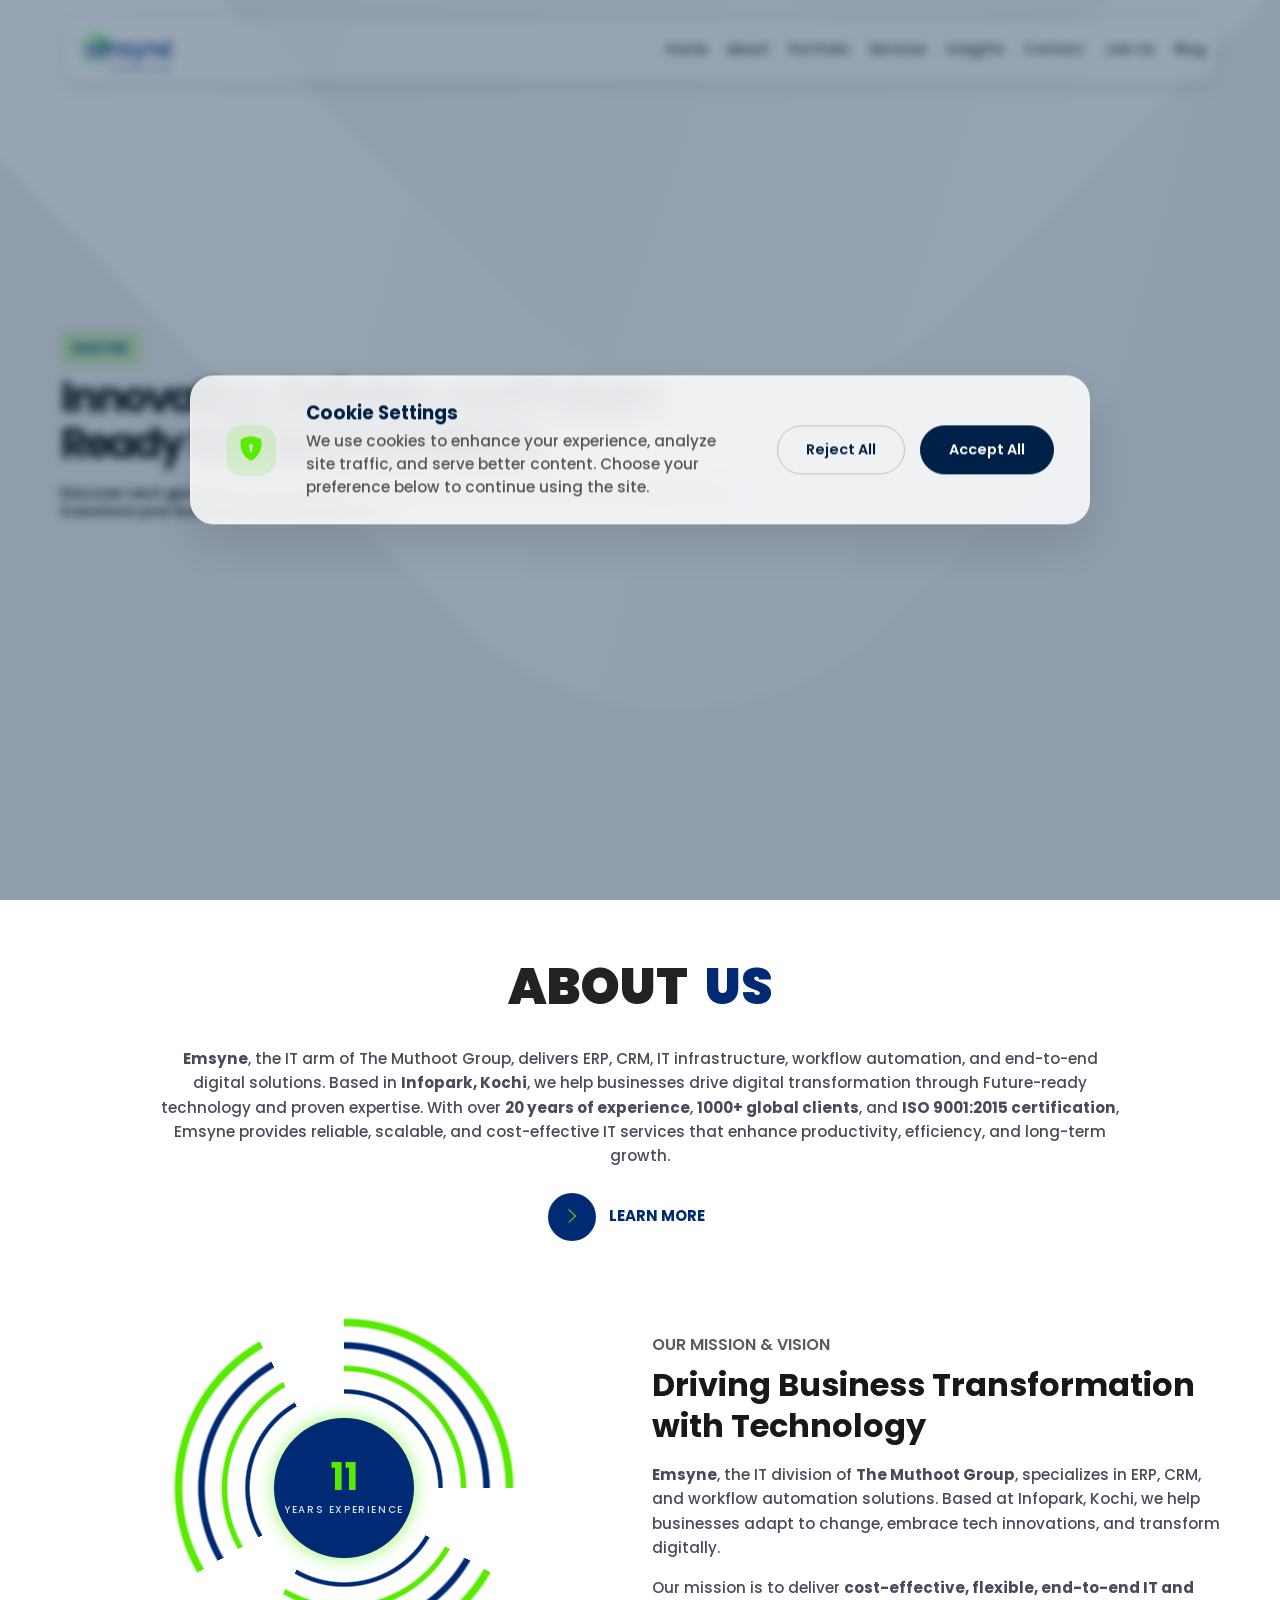
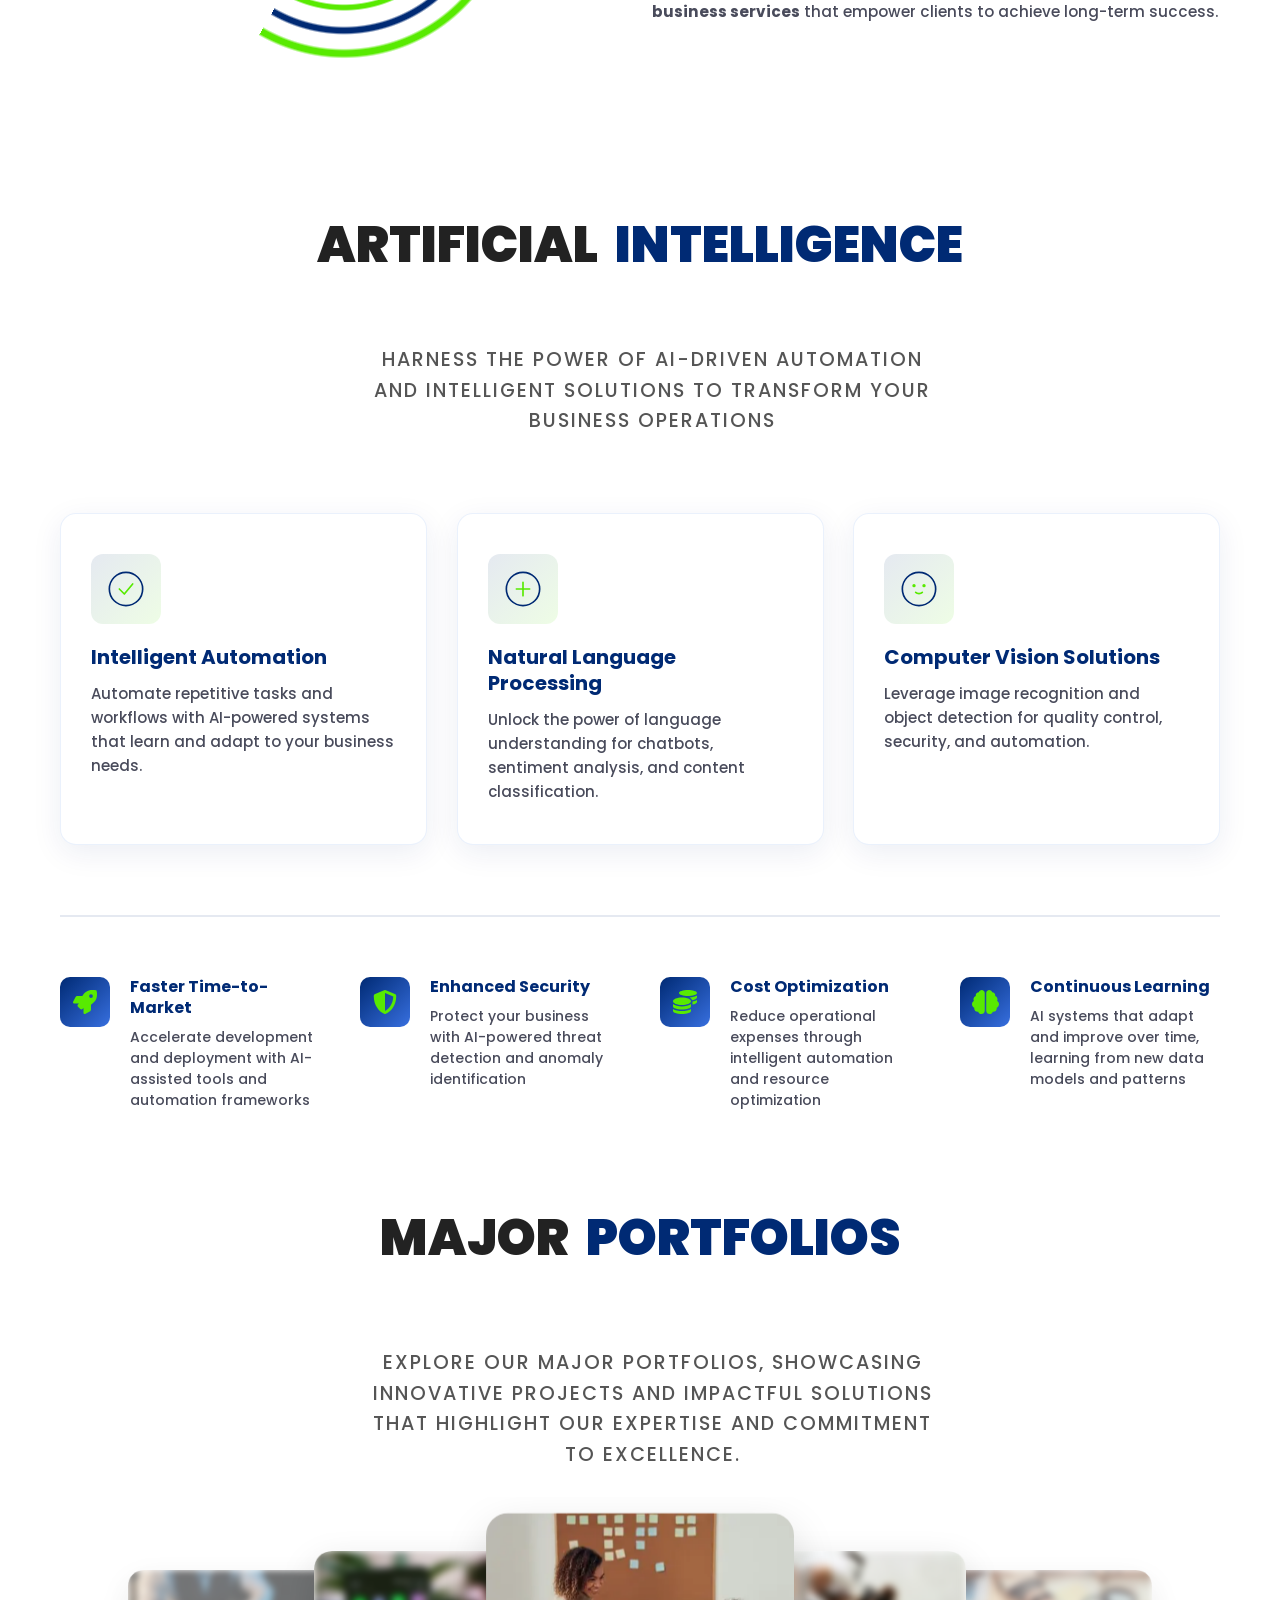
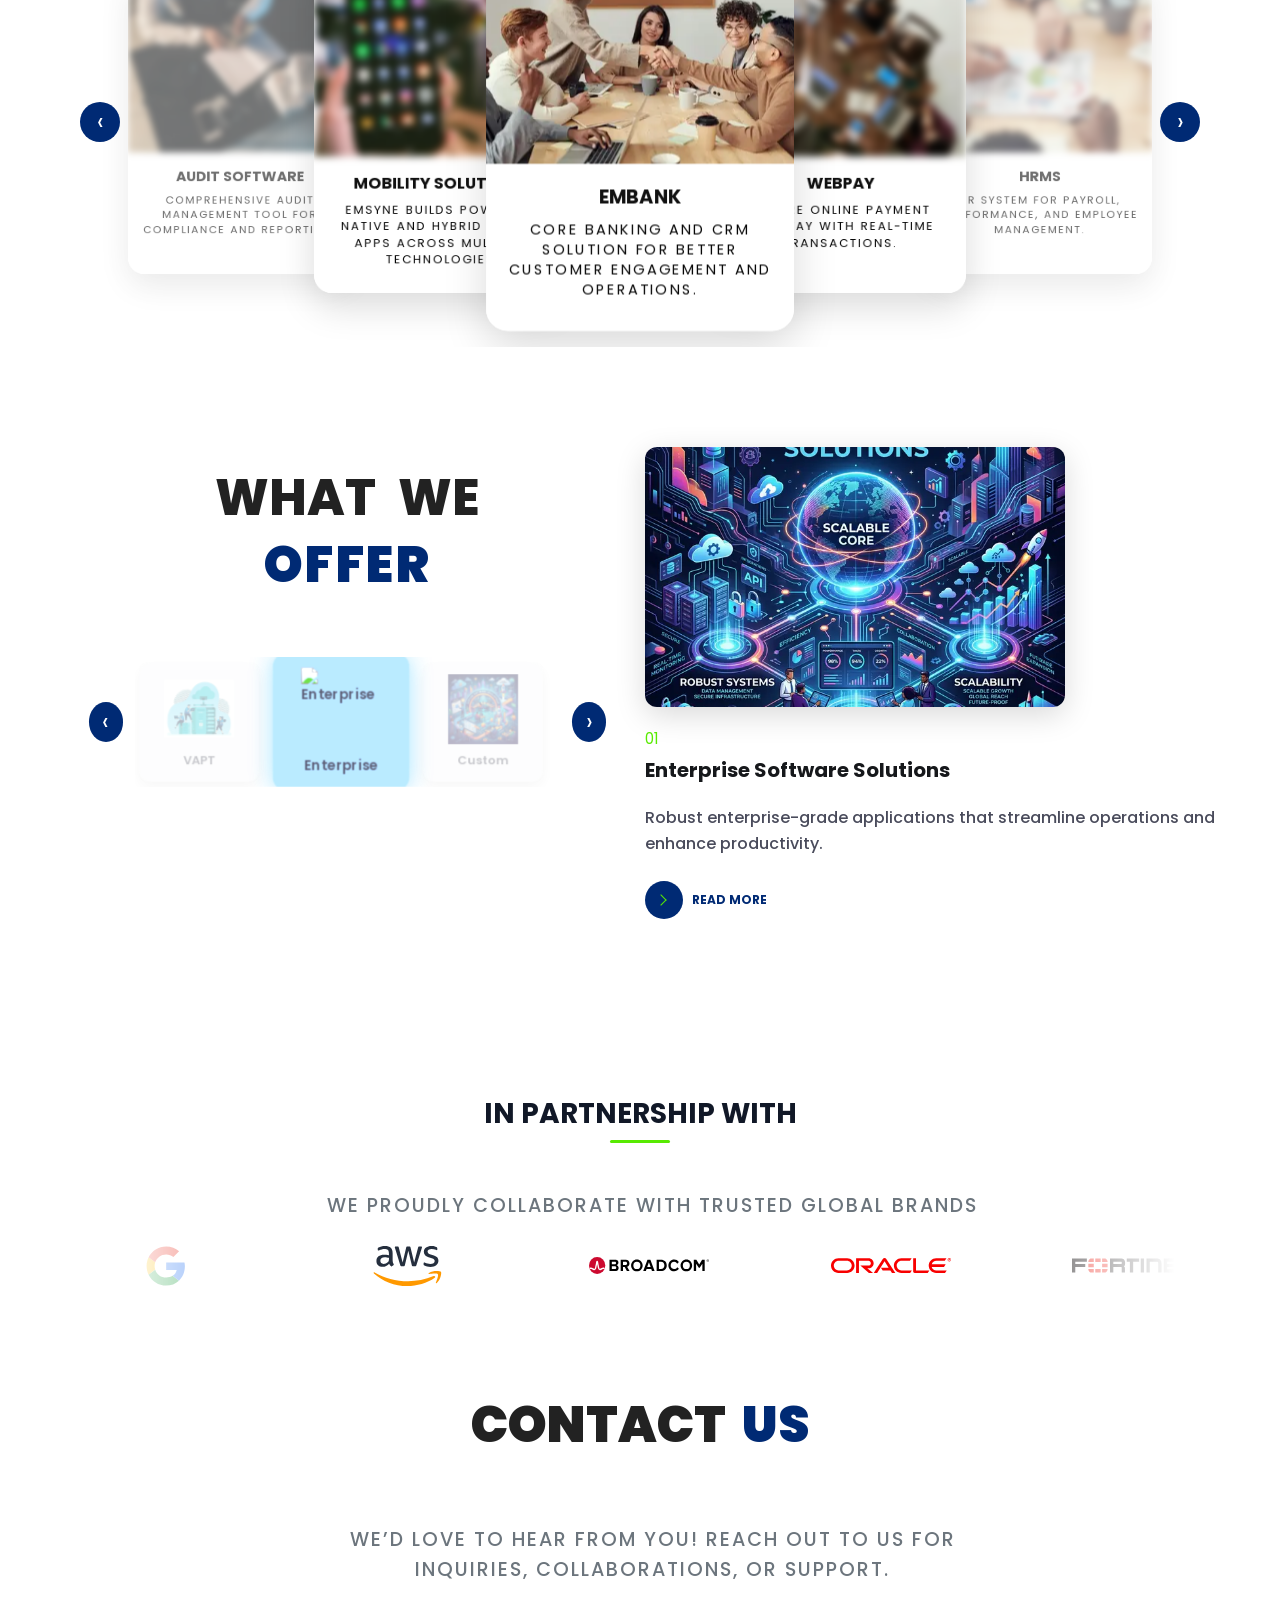
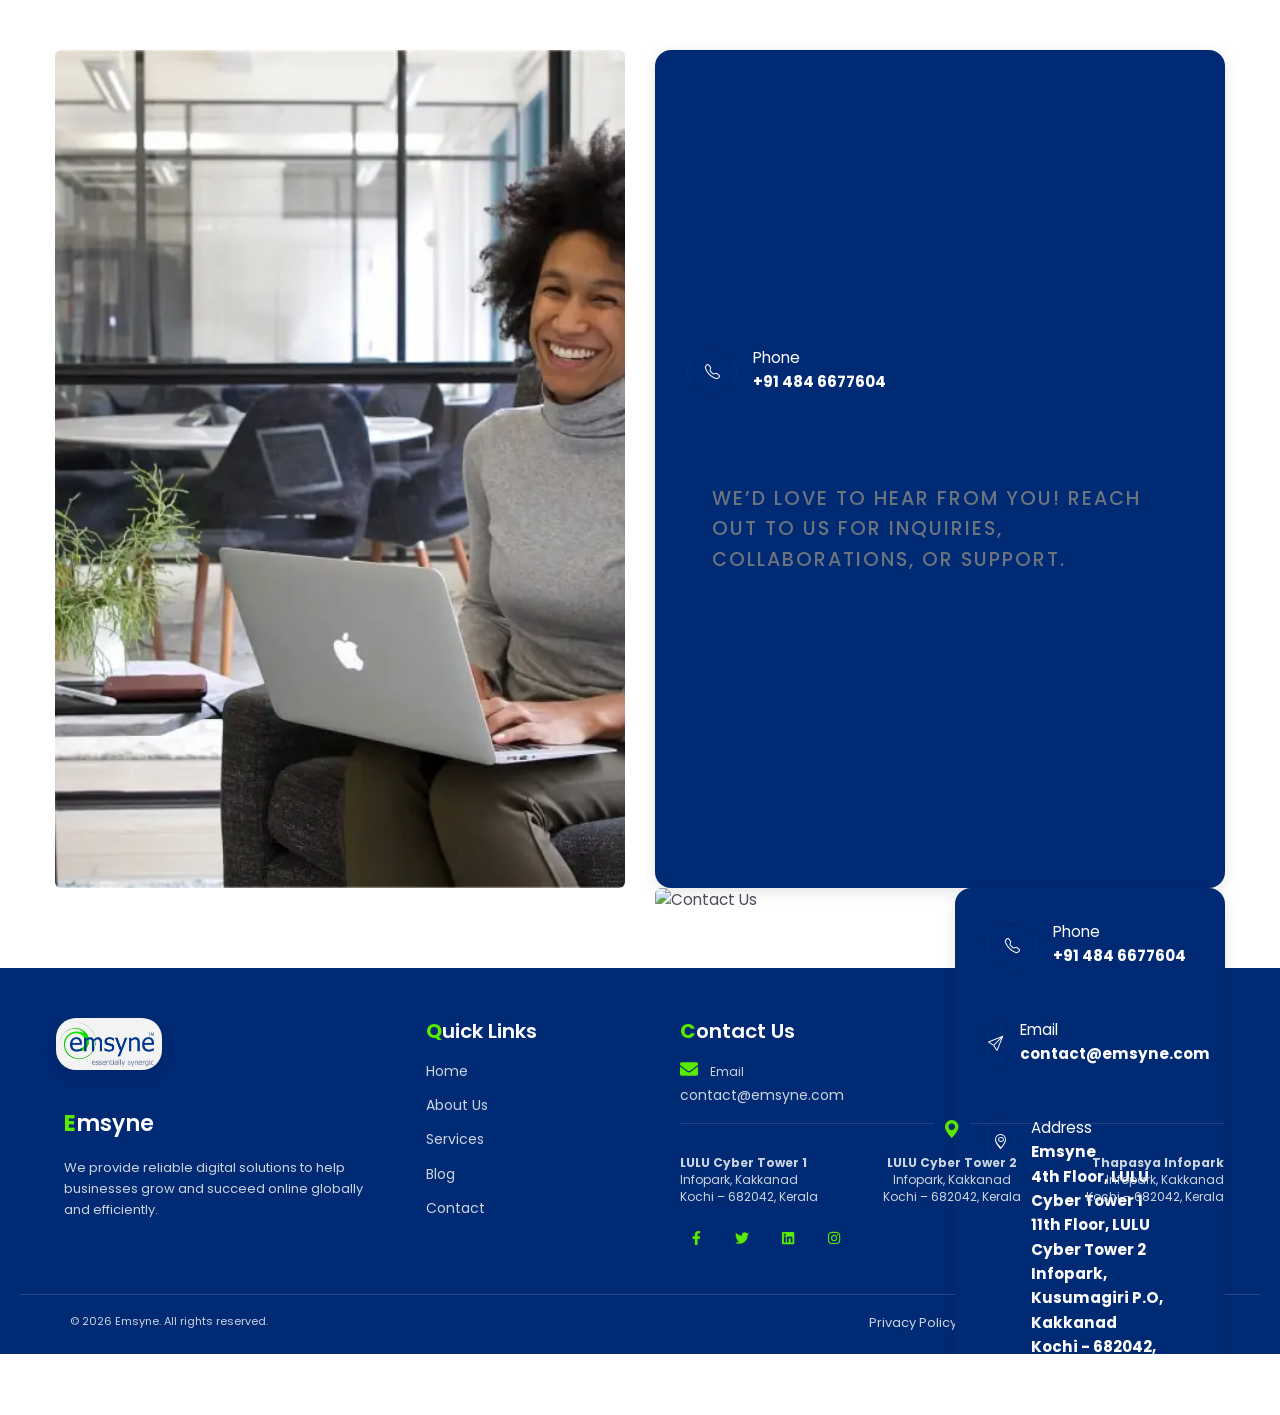
==== index.html @ 10896ef3 "conflict fix" ====
<!DOCTYPE html>

<html lang="en">

<head>
    <meta charset="utf-8" />
    <meta name="viewport" content="width=device-width, initial-scale=1" />
    <title>Emsyne</title>

    <!-- ======= Google Font =======-->
    <link rel="preconnect" href="https://fonts.googleapis.com" />
    <link rel="preconnect" href="https://fonts.gstatic.com" crossorigin="" />

    <!-- End Google Font-->

    <!-- ======= Styles =======-->

    <link href="assets/vendors/bootstrap/bootstrap.min.css" rel="stylesheet" />
    <link href="assets/vendors/bootstrap-icons/font/bootstrap-icons.min.css" rel="stylesheet" />
    <!-- <link href="assets/vendors/glightbox/glightbox.min.css" rel="stylesheet" /> -->
    <link href="assets/vendors/swiper/swiper-bundle.min.css" rel="stylesheet" />
    <link href="assets/vendors/aos/aos.css" rel="stylesheet" />
    <script defer defer src="assets/css/third_party_css/font-awesome/all.js"></script>
    <!-- ======= Theme Style =======-->
    <link href="assets/css/common.css" rel="stylesheet" />
    <link href="assets/css/style.css" rel="stylesheet" />
    <link href="assets/css/custom_styles.css" rel="stylesheet" />
    <link href="assets/css/navbar.css" rel="stylesheet" />
    <link href="assets/css/footer.css" rel="stylesheet" />
    <link rel="preload" href="https://fonts.googleapis.com/css2?family=Poppins:wght@300;400;500;600;700&display=swap"
        as="style">
    <link href="https://fonts.googleapis.com/css2?family=Poppins:wght@300;400;500;600;700&display=swap"
        rel="stylesheet">
    <link rel="preload" href="assets/js/navbar-loader.js" as="script">
    <link rel="preload" href="assets/js/footer-loader.js" as="script">

    <!-- Then defer scripts normally -->
    <script defer src="assets/js/navbar-loader.js"></script>
    <script defer src="assets/js/footer-loader.js"></script>

</head>

<body>
    <!-- ======= Site Wrap =======-->
    <div class="site-wrap">
        <!-- Navbar will be loaded here by navbar-loader.js -->
        <div id="navbar-container"></div>
        <main>
            <!-- HERO SECTION -->
            <section class="hero__v6 section" id="home">
                <video autoplay muted loop playsinline class="hero-video">
                    <source src="assets/videos/hero_video8.mp4" type="video/mp4" />
                    Your browser does not support the video tag.
                </video>
                <div class="container">
                    <div class="row align-items-center min-vh-100">
                        <div class="col-lg-8 col-md-10">
                            <span class="hero-subtitle text-uppercase" data-aos="fade-up" data-aos-delay="0">
                                EMSYNE
                            </span>
                            <h1 class="hero-title mb-3" data-aos="fade-up" data-aos-delay="100">
                                Innovative, Reliable, and Future-Ready Software Solutions
                            </h1>
                            <h6 class="hero-description mb-4 mb-lg-5" data-aos="fade-up" data-aos-delay="200">
                                Discover next‑generation technology, Domain expertise,
                                and customer-focused services to transform your business
                                into a success story.
                            </h6>
                        </div>
                    </div>
                </div>
            </section>
            <!-- ABOUT SECTION -->
            <section class="about__v4 section" id="about">
                <div class="container">
                    <div class="row justify-content-center">
                        <div class="col-lg-10">
                            <div class="sticky-heading animate">
                                <span class="left-word" style="--i:0">ABOUT</span>
                                <span class="right-word" style="--i:1">US</span>
                            </div>

                            <div class="tip" data-animate>
                                <p class="subheading1">
                                    <strong>Emsyne</strong>, the IT arm of The Muthoot Group, delivers ERP,
                                    CRM, IT infrastructure, workflow automation, and end-to-end digital solutions. Based
                                    in <strong>Infopark, Kochi</strong>, we help businesses drive digital transformation
                                    through Future-ready technology and proven expertise. With over <strong>20 years of
                                        experience</strong>, <strong>1000+ global clients</strong>, and <strong>ISO
                                        9001:2015 certification</strong>, Emsyne provides reliable, scalable, and
                                    cost-effective IT services that enhance productivity, efficiency, and long-term
                                    growth.
                                </p>

                                <div class="text-center mt-4">
                                    <button class="learn-more" onclick="window.location.href='about.html'">
                                        <span class="circle" aria-hidden="true">
                                            <span class="icon arrow"></span>
                                        </span>
                                        <span class="button-text">Learn More</span>
                                    </button>
                                </div>
                            </div>
                        </div>
                    </div>
                </div>
            </section>

            <!-- VISION SECTION -->
            <section class="vision py-10" id="vision">
                <div class="container">
                    <div class="row align-items-center">
                        <!-- Left: Image with Badge -->
                        <!-- Left: Experience Circle -->
                        <div class="col-md-6 mb-4 mb-md-0 d-flex justify-content-center align-items-center"
                            data-aos="fade-up" data-aos-delay="400">

                            <div class="machine">
                                <div class="ring r1"></div>
                                <div class="ring r2"></div>
                                <div class="ring r3"></div>
                                <div class="ring r4"></div>

                                <div class="center">
                                    <div class="count" id="counter">0</div>
                                    <div class="label">YEARS EXPERIENCE</div>
                                </div>
                            </div>
                        </div>
                        <!-- Right: Mission & Vision -->
                        <div class="col-md-6" data-aos="fade-up" data-aos-delay="400">
                            <h5 class="text-uppercase text-muted">Our Mission & Vision</h5>
                            <h2 class="fw-bold mb-3">
                                Driving Business Transformation with Technology
                            </h2>
                            <p class="subheading1">
                                <strong>Emsyne</strong>, the IT
                                division of <strong>The Muthoot Group</strong>, specializes in
                                ERP, CRM, and workflow automation solutions. Based at
                                Infopark, Kochi, we help businesses adapt to change, embrace tech innovations, and
                                transform digitally.
                            </p>
                            <p class="subheading1">
                                Our mission is to deliver
                                <strong>cost-effective, flexible, end-to-end IT and business
                                    services</strong>
                                that empower clients to achieve long-term success.
                            </p>
                        </div>
                    </div>
                </div>
            </section>

            <!-- AI Section with Advanced Animations -->
            <section class="ai-section section" id="ai">
                <div class="ai-container">
                    <div class="ai-wrapper">
                        <div class="ai-header" data-aos="fade-up" data-aos-duration="1000">
                            <div class="sticky-heading animate">
                                <span class="left-word" style="--i:0">ARTIFICIAL</span>
                                <span class="right-word" style="--i:1">INTELLIGENCE</span>
                            </div>
                            <p class="subheading min-subtitle" data-aos="fade-up" data-aos-delay="200">
                                Harness the power of AI-driven automation and intelligent solutions to transform your
                                business operations
                            </p>
                        </div>

                        <div class="ai-content" data-aos="fade-up" data-aos-delay="300">
                            <div class="ai-cards-wrapper">
                                <!-- AI Card 1 -->
                                <div class="ai-card" data-aos="flip-left" data-aos-delay="100">
                                    <div class="ai-card-icon">
                                        <svg width="40" height="40" viewBox="0 0 48 48" fill="none"
                                            xmlns="http://www.w3.org/2000/svg">
                                            <circle cx="24" cy="24" r="20" stroke="#002a74" stroke-width="2" />
                                            <path d="M16 24L22 30L32 18" stroke="#58ea01" stroke-width="2"
                                                stroke-linecap="round" stroke-linejoin="round" />
                                        </svg>
                                    </div>
                                    <div class="ai-card-content">
                                        <h4 class="ai-card-title">Intelligent Automation</h4>
                                        <p class="ai-card-description">Automate repetitive tasks and workflows with
                                            AI-powered systems that learn and adapt to your business needs.</p>
                                    </div>
                                </div>




                                <!-- AI Card 3 -->
                                <div class="ai-card" data-aos="flip-left" data-aos-delay="200">
                                    <div class="ai-card-icon">
                                        <svg width="40" height="40" viewBox="0 0 48 48" fill="none"
                                            xmlns="http://www.w3.org/2000/svg">
                                            <circle cx="24" cy="24" r="20" stroke="#002a74" stroke-width="2" />
                                            <path d="M16 24H32M24 16V32" stroke="#58ea01" stroke-width="2"
                                                stroke-linecap="round" />
                                        </svg>
                                    </div>
                                    <div class="ai-card-content">
                                        <h4 class="ai-card-title">Natural Language Processing</h4>
                                        <p class="ai-card-description">Unlock the power of language understanding for
                                            chatbots, sentiment analysis, and content classification.</p>
                                    </div>
                                </div>

                                <!-- AI Card 4 -->
                                <div class="ai-card" data-aos="flip-left" data-aos-delay="250">
                                    <div class="ai-card-icon">
                                        <svg width="40" height="40" viewBox="0 0 48 48" fill="none"
                                            xmlns="http://www.w3.org/2000/svg">
                                            <circle cx="24" cy="24" r="20" stroke="#002a74" stroke-width="2" />
                                            <circle cx="18" cy="20" r="2" fill="#58ea01" />
                                            <circle cx="30" cy="20" r="2" fill="#58ea01" />
                                            <path d="M20 28C22 30 26 30 28 28" stroke="#58ea01" stroke-width="2"
                                                stroke-linecap="round" />
                                        </svg>
                                    </div>
                                    <div class="ai-card-content">
                                        <h4 class="ai-card-title">Computer Vision Solutions</h4>
                                        <p class="ai-card-description">Leverage image recognition and object detection
                                            for quality control, security, and automation.</p>
                                    </div>
                                </div>
                            </div>

                            <div class="ai-features">
                                <div class="ai-feature-item">
                                    <div class="feature-icon">
                                        <i class="fas fa-rocket"></i>
                                    </div>
                                    <div class="feature-content">
                                        <h5>Faster Time-to-Market</h5>
                                        <p>Accelerate development and deployment with AI-assisted tools and automation
                                            frameworks</p>
                                    </div>
                                </div>

                                <div class="ai-feature-item">
                                    <div class="feature-icon">
                                        <i class="fas fa-shield-alt"></i>
                                    </div>
                                    <div class="feature-content">
                                        <h5>Enhanced Security</h5>
                                        <p>Protect your business with AI-powered threat detection and anomaly
                                            identification</p>
                                    </div>
                                </div>

                                <div class="ai-feature-item">
                                    <div class="feature-icon">
                                        <i class="fas fa-coins"></i>
                                    </div>
                                    <div class="feature-content">
                                        <h5>Cost Optimization</h5>
                                        <p>Reduce operational expenses through intelligent automation and resource
                                            optimization</p>
                                    </div>
                                </div>

                                <div class="ai-feature-item">
                                    <div class="feature-icon">
                                        <i class="fas fa-brain"></i>
                                    </div>
                                    <div class="feature-content">
                                        <h5>Continuous Learning</h5>
                                        <p>AI systems that adapt and improve over time, learning from new data models
                                            and
                                            patterns</p>
                                    </div>
                                </div>
                            </div>

                            <!-- <div class="text-center">
                                <button class="learn-more" onclick="window.location.href='about.html'">
                                    <span class="circle" aria-hidden="true">
                                        <span class="icon arrow"></span>
                                    </span>
                                    <span class="button-text">Learn More</span>
                                </button>
                            </div> -->
                        </div>
                    </div>
                </div>
            </section>

            <section class="portfolio section" id="portfolio">
                <div class="container">
                    <div class="sticky-heading animate">
                        <span class="left-word" style="--i:0">MAJOR</span>
                        <span class="right-word" style="--i:1">PORTFOLIOS</span>
                    </div>

                    <div class="tip" data-animate>
                        <p class="subheading min-subtitle aos-init aos-animate tip">
                            Explore our Major Portfolios, showcasing innovative projects and
                            impactful solutions that highlight our expertise and commitment
                            to excellence.
                        </p>
                    </div>
                    <!-- Slider / Carousel -->
                    <div class="crew-carousel tip" data-animate>
                        <button class="crew-arrow crew-left">‹</button>
                        <div class="crew-track">
                            <div class="crew-card" data-index="0">
                                <img src="assets/images/portfolio/pexels-photo-3184291.webp" alt="EMBank" />
                                <div class="crew-content">
                                    <h3>EMBANK</h3>
                                    <p class="subheading">
                                        Core banking and CRM solution for better customer
                                        engagement and operations.
                                    </p>

                                </div>
                            </div>

                            <div class="crew-card" data-index="1">
                                <img src="assets/images/portfolio/pexels-photo-3183197.webp" alt="WebPay" />
                                <div class="crew-content">
                                    <h3>WEBPAY</h3>
                                    <p class="subheading">
                                        Secure online payment gateway with real-time transactions.
                                    </p>

                                </div>
                            </div>

                            <div class="crew-card" data-index="2">
                                <img src="assets/images/portfolio/pexels-photo-3184292.webp" alt="HRMS" />
                                <div class="crew-content">
                                    <h3>HRMS</h3>
                                    <p class="subheading">
                                        HR system for payroll, performance, and employee
                                        management.
                                    </p>

                                </div>
                            </div>

                            <div class="crew-card" data-index="3">
                                <img src="assets/images/portfolio/pexels-photo-3183150.webp" alt="IPMS" />
                                <div class="crew-content">
                                    <h3>IPMS</h3>
                                    <p class="subheading">Insurance Policy Management system.</p>

                                </div>
                            </div>

                            <div class="crew-card" data-index="4">
                                <img src="assets/images/portfolio/pexels-photo-3184296.webp" alt="Loan Softwares" />
                                <div class="crew-content">
                                    <h3>LOAN SYSTEMS</h3>
                                    <p class="subheading"></p>
                                    Loan management software for applications, approvals, and
                                    repayments.
                                    </p>
                                </div>
                            </div>

                            <div class="crew-card" data-index="5">
                                <img src="assets/images/portfolio/pexels-photo-5239879.webp" alt="Global Pay" />
                                <div class="crew-content">
                                    <h3>GLOBAL PAY</h3>
                                    <p class="subheading">
                                        Global payment processing solution for seamless
                                        transactions.
                                    </p>
                                </div>
                            </div>

                            <div class="crew-card" data-index="6">
                                <img src="assets/images/portfolio/pexels-photo-210990.webp" alt="Audit Software" />
                                <div class="crew-content">
                                    <h3>AUDIT SOFTWARE</h3>
                                    <p class="subheading">
                                        Comprehensive audit management tool for compliance and
                                        reporting.
                                    </p>
                                </div>
                            </div>
                            <div class="crew-card" data-index="7">
                                <img src="assets/images/portfolio/pexels-photo-1092644.webp" alt="Mobility Solutions" />
                                <div class="crew-content">
                                    <h3>MOBILITY SOLUTIONS</h3>
                                    <p class="subheading">
                                        Emsyne builds powerful native and hybrid mobile apps across multiple
                                        technologies
                                    </p>
                                </div>
                            </div>
                        </div>
                        <button class="crew-arrow crew-right">›</button>
                    </div>
                </div>
            </section>

            <section class="services" id="services">
                <div class="container">
                    <div class="left">
                        <div class="sticky-heading animate sticky-offer" data-animate>
                            <div class="line line-top">
                                <span class="word what" style="--i:0">WHAT</span>
                                <span class="word we" style="--i:1">WE</span>
                            </div>

                            <div class="line line-bottom">
                                <span class="word offer" style="--i:2">OFFER</span>
                            </div>
                        </div>





                        <div class="offer-carousel">
                            <button class="nav-btn prev">‹</button>

                            <div class="offer-gallery">
                                <div class="offer-track">
                                    <div class="offer-card" data-service="enterprise">
                                        <img src="assets/photos/enterprise_solutions.png" alt="Enterprise"
                                            loading="lazy">
                                        <span>Enterprise</span>
                                    </div>
                                    <div class="offer-card" data-service="custom">
                                        <img src="assets/photos/custom_software.webp" alt="Custom">
                                        <span>Custom</span>
                                    </div>
                                    <div class="offer-card" data-service="web_platform">
                                        <img src="assets/photos/web_platform.webp" alt="Web & Platform">
                                        <span>Web & Plat</span>
                                    </div>
                                    <div class="offer-card" data-service="mobile_app">
                                        <img src="assets/photos/mobile_apps.webp" alt="Mobile">
                                        <span>Mobile</span>
                                    </div>
                                    <div class="offer-card" data-service="banking">
                                        <img src="assets/photos/banking_fintech.webp" alt="Banking">
                                        <span>Fintech</span>
                                    </div>
                                    <div class="offer-card" data-service="security_core">
                                        <img src="assets/photos/security.webp" alt="Security">
                                        <span>Security</span>
                                    </div>
                                    <div class="offer-card" data-service="cloud_infra">
                                        <img src="assets/photos/cloudservice.webp" alt="Cloud">
                                        <span>Cloud</span>
                                    </div>
                                    <div class="offer-card" data-service="api_integration">
                                        <img src="assets/photos/appintegration.webp" alt="API">
                                        <span>API Integ</span>
                                    </div>
                                    <div class="offer-card" data-service="ui_ux">
                                        <img src="assets/photos/ot.webp" alt="UI/UX">
                                        <span>UI/UX</span>
                                    </div>
                                    <div class="offer-card" data-service="quality">
                                        <img src="assets/photos/standard-quality-control-concept-m.webp" alt="Quality">
                                        <span>Quality</span>
                                    </div>
                                    <div class="offer-card" data-service="devops">
                                        <img src="assets/photos/a.webp" alt="DevOps">
                                        <span>DevOps</span>
                                    </div>
                                    <div class="offer-card" data-service="dedicated_teams">
                                        <img src="assets/photos/outsource.webp" alt="Dedicated">
                                        <span>Dedicated</span>
                                    </div>
                                    <div class="offer-card" data-service="data">
                                        <img src="assets/photos/databaseservice.webp" alt="Data">
                                        <span>Data</span>
                                    </div>
                                    <div class="offer-card" data-service="strategy">
                                        <img src="assets/photos/ot.webp" alt="Strategy">
                                        <span>Strategy</span>
                                    </div>
                                    <div class="offer-card" data-service="legacy">
                                        <img src="assets/photos/erpservice.webp" alt="Legacy">
                                        <span>Legacy</span>
                                    </div>
                                    <div class="offer-card" data-service="iot">
                                        <img src="assets/photos/a.webp" alt="IoT">
                                        <span>IoT</span>
                                    </div>
                                    <div class="offer-card" data-service="automation">
                                        <img src="assets/photos/ai.webp" alt="Automation">
                                        <span>Automation</span>
                                    </div>
                                    <div class="offer-card" data-service="vapt">
                                        <img src="assets/photos/dbxx.webp" alt="VAPT">
                                        <span>VAPT</span>
                                    </div>
                                </div>
                            </div>

                            <button class="nav-btn next">›</button>
                        </div>


                    </div>

                    <div class="right">
                        <!-- 01 Enterprise Software Solutions -->
                        <div class="extra-services" data-animate data-service="enterprise">
                            <div class="service-image tip">
                                <img src="assets/photos/enterprise_solutions.webp" alt="Enterprise Software Solutions" />
                            </div>
                            <div class="service-content tip">
                                <div class="number-tip">01</div>
                                <div>
                                    <h4 class="fw-bold mb-3">Enterprise Software Solutions</h4>
                                </div>
                                <div>
                                    <p>Robust enterprise-grade applications that streamline operations and enhance
                                        productivity.</p>
                                </div>
                                <a class="tip" href="services.html#service_enterprise">
                                    <button class="read-more">
                                        <span class="circle" aria-hidden="true">
                                            <span class="icon arrow"></span>
                                        </span>
                                        <span class="button-text">Read More</span>
                                    </button>
                                </a>
                            </div>
                        </div>

                        <!-- 02 Custom Software Development -->
                        <div class="extra-services active" data-animate data-service="custom">
                            <div class="service-image tip">
                                <img src="assets/photos/custom_software.webp" alt="Custom Software Development" />
                            </div>
                            <div class="service-content tip">
                                <div class="number-tip">02</div>
                                <h4 class="fw-bold mb-3">Custom Software Development</h4>
                                <div>
                                    <p>Tailor-made software solutions aligned with unique business objectives and
                                        future-ready architectures.</p>
                                </div>
                                <a class="tip" href="services.html#service_custom">
                                    <button class="read-more">
                                        <span class="circle" aria-hidden="true">
                                            <span class="icon arrow"></span>
                                        </span>
                                        <span class="button-text">Read More</span>
                                    </button>
                                </a>
                            </div>
                        </div>

                        <!-- 03 Web & Platform Development -->
                        <div class="extra-services" data-animate data-service="web_platform">
                            <div class="service-image tip">
                                <img src="assets/photos/web_platform.webp" alt="Web & Platform Development" />
                            </div>
                            <div class="service-content tip">
                                <div class="number-tip">03</div>
                                <h4 class="fw-bold mb-3">Web & Platform Development</h4>
                                <div>
                                    <p>High-performance web platforms and cloud-enabled applications using modern
                                        frameworks.</p>
                                </div>
                                <a class="tip" href="services.html#service_web_platform">
                                    <button class="read-more">
                                        <span class="circle" aria-hidden="true">
                                            <span class="icon arrow"></span>
                                        </span>
                                        <span class="button-text">Read More</span>
                                    </button>
                                </a>
                            </div>
                        </div>

                        <!-- 04 Mobile Application Development -->
                        <div class="extra-services" data-animate data-service="mobile_app">
                            <div class="service-image tip">
                                <img src="assets/photos/mobile_apps.webp" alt="Mobile Application Development" />
                            </div>
                            <div class="service-content tip">
                                <div class="number-tip">04</div>
                                <h4 class="fw-bold mb-3">Mobile Application Development</h4>
                                <div>
                                    <p>Powerful mobile applications for Android and iOS designed for exceptional user
                                        experiences.</p>
                                </div>
                                <a class="tip" href="services.html#service_mobile_app">
                                    <button class="read-more">
                                        <span class="circle" aria-hidden="true">
                                            <span class="icon arrow"></span>
                                        </span>
                                        <span class="button-text">Read More</span>
                                    </button>
                                </a>
                            </div>
                        </div>

                        <!-- 05 Banking & Fintech Solutions -->
                        <div class="extra-services" data-animate data-service="banking">
                            <div class="service-image tip">
                                <img src="assets/photos/banking_fintech.webp" alt="Banking & Fintech Solutions" />
                            </div>
                            <div class="service-content tip">
                                <div class="number-tip">05</div>
                                <h4 class="fw-bold mb-3">Banking & Fintech Solutions</h4>
                                <div>
                                    <p>Secure, scalable, and compliant fintech platforms for modern banking
                                        institutions.</p>
                                </div>
                                <a class="tip" href="services.html#service_banking">
                                    <button class="read-more">
                                        <span class="circle" aria-hidden="true">
                                            <span class="icon arrow"></span>
                                        </span>
                                        <span class="button-text">Read More</span>
                                    </button>
                                </a>
                            </div>
                        </div>

                        <!-- 06 Security at the Core -->
                        <div class="extra-services" data-animate data-service="security_core">
                            <div class="service-image tip">
                                <img src="assets/photos/security.webp" alt="Security at the Core" />
                            </div>
                            <div class="service-content tip">
                                <div class="number-tip">06</div>
                                <h4 class="fw-bold mb-3">Security at the Core</h4>
                                <div>
                                    <p>Advanced cybersecurity measures integrated into the foundation of your software
                                        architecture.</p>
                                </div>
                                <a class="tip" href="services.html#service_security_core">
                                    <button class="read-more">
                                        <span class="circle" aria-hidden="true">
                                            <span class="icon arrow"></span>
                                        </span>
                                        <span class="button-text">Read More</span>
                                    </button>
                                </a>
                            </div>
                        </div>

                        <!-- 07 Cloud Infrastructure & Strategy -->
                        <div class="extra-services" data-animate data-service="cloud_infra">
                            <div class="service-image tip">
                                <img src="assets/photos/cloudservice.webp" alt="Cloud Infrastructure & Strategy" />
                            </div>
                            <div class="service-content tip">
                                <div class="number-tip">07</div>
                                <h4 class="fw-bold mb-3">Cloud Infrastructure & Strategy</h4>
                                <div>
                                    <p>Tailored strategies for AWS, Azure, and Google Cloud with maximum performance and
                                        cost-efficiency.</p>
                                </div>
                                <a class="tip" href="services.html#service_cloud_infra">
                                    <button class="read-more">
                                        <span class="circle" aria-hidden="true">
                                            <span class="icon arrow"></span>
                                        </span>
                                        <span class="button-text">Read More</span>
                                    </button>
                                </a>
                            </div>
                        </div>

                        <!-- 08 API & System Integration -->
                        <div class="extra-services" data-animate data-service="api_integration">
                            <div class="service-image tip">
                                <img src="assets/photos/appintegration.webp" alt="API & System Integration" />
                            </div>
                            <div class="service-content tip">
                                <div class="number-tip">08</div>
                                <h4 class="fw-bold mb-3">API & System Integration</h4>
                                <div>
                                    <p>Robust APIs and modular middleware to ensure smooth data flow and improved
                                        connectivity.</p>
                                </div>
                                <a class="tip" href="services.html#service_api_integration">
                                    <button class="read-more">
                                        <span class="circle" aria-hidden="true">
                                            <span class="icon arrow"></span>
                                        </span>
                                        <span class="button-text">Read More</span>
                                    </button>
                                </a>
                            </div>
                        </div>

                        <!-- 09 UI/UX Design & Strategy -->
                        <div class="extra-services" data-animate data-service="ui_ux">
                            <div class="service-image tip">
                                <img src="assets/photos/ot.webp" alt="UI/UX Design & Strategy" />
                            </div>
                            <div class="service-content tip">
                                <div class="number-tip">09</div>
                                <h4 class="fw-bold mb-3">UI/UX Design & Strategy</h4>
                                <div>
                                    <p>Intuitive and visually stunning digital experiences that drive user satisfaction
                                        and loyalty.</p>
                                </div>
                                <a class="tip" href="services.html#service_ui_ux">
                                    <button class="read-more">
                                        <span class="circle" aria-hidden="true">
                                            <span class="icon arrow"></span>
                                        </span>
                                        <span class="button-text">Read More</span>
                                    </button>
                                </a>
                            </div>
                        </div>

                        <!-- 10 Quality Engineering & Testing -->
                        <div class="extra-services" data-animate data-service="quality">
                            <div class="service-image tip">
                                <img src="assets/photos/standard-quality-control-concept-m.webp"
                                    alt="Quality Engineering & Testing" />
                            </div>
                            <div class="service-content tip">
                                <div class="number-tip">10</div>
                                <h4 class="fw-bold mb-3">Quality Engineering & Testing</h4>
                                <div>
                                    <p>Automated and manual testing processes ensuring your software is bug-free and
                                        mission-ready.</p>
                                </div>
                                <a class="tip" href="services.html#service_quality">
                                    <button class="read-more">
                                        <span class="circle" aria-hidden="true">
                                            <span class="icon arrow"></span>
                                        </span>
                                        <span class="button-text">Read More</span>
                                    </button>
                                </a>
                            </div>
                        </div>

                        <!-- 11 DevOps & Continuous Delivery -->
                        <div class="extra-services" data-animate data-service="devops">
                            <div class="service-image tip">
                                <img src="assets/photos/a.webp" alt="DevOps & Continuous Delivery" />
                            </div>
                            <div class="service-content tip">
                                <div class="number-tip">11</div>
                                <h4 class="fw-bold mb-3">DevOps & Continuous Delivery</h4>
                                <div>
                                    <p>CI/CD pipelines and automated workflows to accelerate your software development
                                        lifecycle.</p>
                                </div>
                                <a class="tip" href="services.html#service_devops">
                                    <button class="read-more">
                                        <span class="circle" aria-hidden="true">
                                            <span class="icon arrow"></span>
                                        </span>
                                        <span class="button-text">Read More</span>
                                    </button>
                                </a>
                            </div>
                        </div>

                        <!-- 12 Dedicated Development Teams -->
                        <div class="extra-services" data-animate data-service="dedicated_teams">
                            <div class="service-image tip">
                                <img src="assets/photos/outsource.webp" alt="Dedicated Development Teams" />
                            </div>
                            <div class="service-content tip">
                                <div class="number-tip">12</div>
                                <h4 class="fw-bold mb-3">Dedicated Development Teams</h4>
                                <div>
                                    <p>Scale technical capacity with elite teams of developers acting as an extension of
                                        your company.</p>
                                </div>
                                <a class="tip" href="services.html#service_dedicated_teams">
                                    <button class="read-more">
                                        <span class="circle" aria-hidden="true">
                                            <span class="icon arrow"></span>
                                        </span>
                                        <span class="button-text">Read More</span>
                                    </button>
                                </a>
                            </div>
                        </div>

                        <!-- 13 Data Engineering & Analytics -->
                        <div class="extra-services" data-animate data-service="data">
                            <div class="service-image tip">
                                <img src="assets/photos/databaseservice.webp" alt="Data Engineering & Analytics" />
                            </div>
                            <div class="service-content tip">
                                <div class="number-tip">13</div>
                                <h4 class="fw-bold mb-3">Data Engineering & Analytics</h4>
                                <div>
                                    <p>Advanced analytics and robust data pipelines to transform raw data into business
                                        intelligence.</p>
                                </div>
                                <a class="tip" href="services.html#service_data">
                                    <button class="read-more">
                                        <span class="circle" aria-hidden="true">
                                            <span class="icon arrow"></span>
                                        </span>
                                        <span class="button-text">Read More</span>
                                    </button>
                                </a>
                            </div>
                        </div>

                        <!-- 14 IT Strategy & Consulting -->
                        <div class="extra-services" data-animate data-service="strategy">
                            <div class="service-image tip">
                                <img src="assets/photos/ot.webp" alt="IT Strategy & Consulting" />
                            </div>
                            <div class="service-content tip">
                                <div class="number-tip">14</div>
                                <h4 class="fw-bold mb-3">IT Strategy & Consulting</h4>
                                <div>
                                    <p>Strategic guidance to navigate technology adoption and achieve long-term business
                                        objectives.</p>
                                </div>
                                <a class="tip" href="services.html#service_strategy">
                                    <button class="read-more">
                                        <span class="circle" aria-hidden="true">
                                            <span class="icon arrow"></span>
                                        </span>
                                        <span class="button-text">Read More</span>
                                    </button>
                                </a>
                            </div>
                        </div>

                        <!-- 15 Legacy System Modernization -->
                        <div class="extra-services" data-animate data-service="legacy">
                            <div class="service-image tip">
                                <img src="assets/photos/erpservice.webp" alt="Legacy System Modernization" />
                            </div>
                            <div class="service-content tip">
                                <div class="number-tip">15</div>
                                <h4 class="fw-bold mb-3">Legacy System Modernization</h4>
                                <div>
                                    <p>Migrating aging systems to cloud-native architectures while preserving core
                                        business logic.</p>
                                </div>
                                <a class="tip" href="services.html#service_legacy">
                                    <button class="read-more">
                                        <span class="circle" aria-hidden="true">
                                            <span class="icon arrow"></span>
                                        </span>
                                        <span class="button-text">Read More</span>
                                    </button>
                                </a>
                            </div>
                        </div>

                        <!-- 16 IoT & Smart Solutions -->
                        <div class="extra-services" data-animate data-service="iot">
                            <div class="service-image tip">
                                <img src="assets/photos/a.webp" alt="IoT & Smart Solutions" />
                            </div>
                            <div class="service-content tip">
                                <div class="number-tip">16</div>
                                <h4 class="fw-bold mb-3">IoT & Smart Solutions</h4>
                                <div>
                                    <p>Intelligent IoT solutions connecting the physical and digital worlds for
                                        real-time efficiency.</p>
                                </div>
                                <a class="tip" href="services.html#service_iot">
                                    <button class="read-more">
                                        <span class="circle" aria-hidden="true">
                                            <span class="icon arrow"></span>
                                        </span>
                                        <span class="button-text">Read More</span>
                                    </button>
                                </a>
                            </div>
                        </div>

                        <!-- 17 Automation & RPA -->
                        <div class="extra-services" data-animate data-service="automation">
                            <div class="service-image tip">
                                <img src="assets/photos/ai.webp" alt="Automation & RPA" />
                            </div>
                            <div class="service-content tip">
                                <div class="number-tip">17</div>
                                <h4 class="fw-bold mb-3">Automation & RPA</h4>
                                <div>
                                    <p>Eliminating repetitive tasks and human error through intelligent robotic process
                                        automation.</p>
                                </div>
                                <a class="tip" href="services.html#service_automation">
                                    <button class="read-more">
                                        <span class="circle" aria-hidden="true">
                                            <span class="icon arrow"></span>
                                        </span>
                                        <span class="button-text">Read More</span>
                                    </button>
                                </a>
                            </div>
                        </div>

                        <!-- 18 VAPT & Security Audits -->
                        <div class="extra-services" data-animate data-service="vapt">
                            <div class="service-image tip">
                                <img src="assets/photos/dbxx.webp" alt="VAPT & Security Audits" />
                            </div>
                            <div class="service-content tip">
                                <div class="number-tip">18</div>
                                <h4 class="fw-bold mb-3">VAPT & Security Audits</h4>
                                <div>
                                    <p>Comprehensive security audits and testing to ensure systems meet highest safety
                                        standards.</p>
                                </div>
                                <a class="tip" href="services.html#service_vapt">
                                    <button class="read-more">
                                        <span class="circle" aria-hidden="true">
                                            <span class="icon arrow"></span>
                                        </span>
                                        <span class="button-text">Read More</span>
                                    </button>
                                </a>
                            </div>
                        </div>


                        <!-- Toggle button -->
                        <div class="toggle-btn">
                            <!-- <span id="toggleArrow">▼ Show More</span> -->
                        </div>
                    </div>
                </div>
            </section>

            <section class="partners-section" id="partners">
                <div class="partners-container">
                    <!-- Section Title -->
                    <h2 class="partners-heading" data-aos="fade-up" data-aos-delay="100">
                        IN PARTNERSHIP WITH
                    </h2>
                    <p class="partners-subheading subheading" data-aos="fade-up" data-aos-delay="200">
                        We proudly collaborate with trusted global brands
                    </p>

                    <!-- Scroller -->
                    <div class="scroller">
                        <div class="scroller__inner">
                            <!-- Logos -->

                            <div class="logo-item">
                                <img src="assets\logos\google-color-svgrepo-com.svg" alt="Google logo" />
                            </div>

                            <div class="logo-item">
                                <img src="assets\logos\aws-2.svg" alt="AWS logo" />
                            </div>

                            <div class="logo-item">
                                <img src="assets\logos\broadcom-logo-1.svg" alt="Broadcom logo" />
                            </div>

                            <div class="logo-item">
                                <img src="assets\logos\oracle-logo.svg" alt="Oracle logo" />
                            </div>

                            <div class="logo-item">
                                <img src="assets\logos\fortinet-logo.svg" alt="Fortinet logo">
                            </div>

                            <div class="logo-item">
                                <img src="assets\logos\juniper-networks.svg" alt="Juniper logo" />
                            </div>

                            <div class="logo-item">
                                <img src="assets\logos\microsoft-5.svg" alt="Microsoft logo" />
                            </div>
                            <div class="logo-item">
                                <img src="assets\logos\adobe-logo-and-wordmark-2017-.svg" alt="Adobe logo" />
                            </div>
                            <div class="logo-item">
                                <img src="assets\logos\loom_logo_icon_247811.svg" alt="Loom"
                                    style="filter: invert(41%) sepia(96%) saturate(749%) hue-rotate(205deg) brightness(97%) contrast(96%);" />
                            </div>

                            <div class="logo-item">
                                <img src="assets\logos\google-analytics-4.svg"
                                    alt="Google Analytics logo" />
                            </div>
                            <div class="logo-item">
                                <img src="assets\logos\dropbox-logo-2017.svg" alt="Dropbox logo" />
                            </div>

                            <div class="logo-item">
                                <img src="assets\logos\spotify-2.svg" alt="Spotify"
                                    style="filter: invert(48%) sepia(88%) saturate(390%) hue-rotate(86deg) brightness(95%) contrast(95%);" />
                            </div>
                        </div>
                    </div>
                </div>
            </section>

            <!-- <section class="section testimonials__v2" id="testimonials">
                <div class="container">
                    <div class="row mb-5">
                        <div class="col-lg-5 mx-auto text-center">
                            <h2 class="mb-3" data-aos="fade-up" data-aos-delay="100" style="font-weight: bolder">
                                What Our Users Are Saying
                            </h2>
                            <p data-aos="fade-up" data-aos-delay="200" class="subheading">
                                Showcasing the milestones and success journeys of our clients
                                across different industries.
                            </p>
                        </div>
                    </div>

                    <div class="testimonials-swiper" data-aos="fade-up" data-aos-delay="250">
                        <div class="swiper-container testimonials-swiper-container">
                            <div class="swiper-wrapper"> -->

            <!-- Testimonial 1 -->
            <!-- <div class="swiper-slide">
                                    <div class="testimonial rounded-4 p-4">
                                        <blockquote class="mb-3 subheading">
                                            &ldquo; Real-time tracking and seamless payments simplified my business
                                            finances completely. &rdquo;
                                        </blockquote>
                                        <div class="testimonial-author d-flex gap-3 align-items-center">
                                            <div class="author-img">
                                                <img class="rounded-circle img-fluid"
                                                    src="assets/images/person-sq-2-min.jpg" alt="John Davis">
                                            </div>
                                            <div class="lh-base">
                                                <strong class="d-block">John Davis</strong>
                                                <span>Small Business Owner</span>
                                            </div>
                                        </div>
                                    </div>
                                </div> -->

            <!-- Testimonial 2 -->
            <!-- <div class="swiper-slide">
                                    <div class="testimonial rounded-4 p-4">
                                        <blockquote class="mb-3 subheading">
                                            &ldquo; Budgeting and expense tracking made freelance finance management
                                            effortless. &rdquo;
                                        </blockquote>
                                        <div class="testimonial-author d-flex gap-3 align-items-center">
                                            <div class="author-img">
                                                <img class="rounded-circle img-fluid"
                                                    src="assets/images/person-sq-1-min.jpg" alt="Emily Smith">
                                            </div>
                                            <div class="lh-base">
                                                <strong class="d-block">Emily Smith</strong>
                                                <span>Freelancer</span>
                                            </div>
                                        </div>
                                    </div>
                                </div> -->

            <!-- Testimonial 3 -->
            <!-- <div class="swiper-slide">
                                    <div class="testimonial rounded-4 p-4">
                                        <blockquote class="mb-3 subheading">
                                            &ldquo; Smart investment tools with tailored recommendations for long-term
                                            growth. &rdquo;
                                        </blockquote>
                                        <div class="testimonial-author d-flex gap-3 align-items-center">
                                            <div class="author-img">
                                                <img class="rounded-circle img-fluid"
                                                    src="assets/images/person-sq-2-min.jpg" alt="Michael Rodriguez">
                                            </div>
                                            <div class="lh-base">
                                                <strong class="d-block">Michael Rodriguez</strong>
                                                <span>Investor</span>
                                            </div>
                                        </div>
                                    </div>
                                </div> -->

            <!-- Testimonial 4 -->
            <!-- <div class="swiper-slide">
                                    <div class="testimonial rounded-4 p-4">
                                        <blockquote class="mb-3 subheading">
                                            &ldquo; Simple, secure, and confidence-boosting money management experience.
                                            &rdquo;
                                        </blockquote>
                                        <div class="testimonial-author d-flex gap-3 align-items-center">
                                            <div class="author-img">
                                                <img class="rounded-circle img-fluid"
                                                    src="assets/images/person-sq-2-min.jpg" alt="Sarah Lee">
                                            </div>
                                            <div class="lh-base">
                                                <strong class="d-block">Sarah Lee</strong>
                                                <span>College Student</span>
                                            </div>
                                        </div>
                                    </div>
                                </div> -->

            <!-- Testimonial 5 -->
            <!-- <div class="swiper-slide">
                                    <div class="testimonial rounded-4 p-4">
                                        <blockquote class="mb-3 subheading">
                                            &ldquo; Strong security and smooth performance make this platform reliable.
                                            &rdquo;
                                        </blockquote>
                                        <div class="testimonial-author d-flex gap-3 align-items-center">
                                            <div class="author-img">
                                                <img class="rounded-circle img-fluid"
                                                    src="assets/images/person-sq-2-min.jpg" alt="James Kim">
                                            </div>
                                            <div class="lh-base">
                                                <strong class="d-block">James Kim</strong>
                                                <span>IT Consultant</span>
                                            </div>
                                        </div>
                                    </div>
                                </div> -->

            <!-- Testimonial 6 -->
            <!-- <div class="swiper-slide">
                                    <div class="testimonial rounded-4 p-4">
                                        <blockquote class="mb-3 subheading">
                                            &ldquo; An intuitive platform that streamlined operations and accelerated
                                            growth. &rdquo;
                                        </blockquote>
                                        <div class="testimonial-author d-flex gap-3 align-items-center">
                                            <div class="author-img">
                                                <img class="rounded-circle img-fluid"
                                                    src="assets/images/person-sq-2-min.jpg" alt="Laura Brown">
                                            </div>
                                            <div class="lh-base">
                                                <strong class="d-block">Laura Brown</strong>
                                                <span>Entrepreneur</span>
                                            </div>
                                        </div>
                                    </div>
                                </div>

                            </div>
                        </div>
                    </div> -->

            <!-- Pagination & Navigation -->
            <!-- <div class="swiper-pagination"></div>

                </div>
    </div>
    </div>
    </section> -->

            <section class="section contact__v2" id="contact">
                <div class="container">
                    <div class="row mb-5">
                        <div class="col-md-6 col-lg-7 mx-auto text-center">
                            <!-- <h2 class="h2 fw-bold mb-3" data-aos="fade-up" data-aos-delay="0">Contact Us</h2>
                              -->
                    <div class="sticky-heading" data-animate>
                        <span class="left-word" style="--i:0">CONTACT</span>
                        <span class="right-word" style="--i:1">US</span>
                    </div>

                    <p data-aos="fade-up" data-aos-delay="100" class="subheading">
                        We’d love to hear from you! Reach out to us for inquiries,
                        collaborations, or support.
                    </p>
                </div>
            </div>
            <div class="row align-items-stretch tip">
                <!-- Left Image Section -->
                <div class="col-md-6">
                    <div class="h-100 d-flex align-items-center justify-content-center">
                        <img src="assets/images/about_2-min.webp" alt="Contact Us"
                            class="img-fluid h-100 w-100 object-fit-cover rounded" />
                    </div>
                </div>

                <!-- Right Contact Details -->
                <div class="col-md-6 tip">
                    <div class="contact-tile h-100 d-flex flex-column justify-content-center"
                        style="background-color: #002a74; color: #ffffff">
                        <div class="d-flex gap-5 flex-column">
                            <!-- Phone -->
                            <div class="d-flex align-items-start gap-3" data-aos="fade-up">
                                <div class="icon d-block">
                                    <i class="bi bi-telephone"></i>
                                </div>
                                <span>
                                    <span class="d-block">Phone</span>
                                    <strong>+91 484 6677604</strong>
                                </span>
                            </div>

                            <p data-aos="fade-up" data-aos-delay="100" class="subheading">
                                We’d love to hear from you! Reach out to us for inquiries,
                                collaborations, or support.
                            </p>
                        </div>
                    </div>
                    <div class="row align-items-stretch tip">
                        <!-- Left Image Section -->
                        <div class="col-md-6">
                            <div class="h-100 d-flex align-items-center justify-content-center">
                                <img src="assets/images/about_2-min.jpg" alt="Contact Us"
                                    class="img-fluid h-100 w-100 object-fit-cover rounded" loading="lazy" />
                            </div>
                        </div>

                        <!-- Right Contact Details -->
                        <div class="col-md-6 tip">
                            <div class="contact-tile h-100 d-flex flex-column justify-content-center"
                                style="background-color: #002a74; color: #ffffff">
                                <div class="d-flex gap-5 flex-column">
                                    <!-- Phone -->
                                    <div class="d-flex align-items-start gap-3" data-aos="fade-up">
                                        <div class="icon d-block">
                                            <i class="bi bi-telephone"></i>
                                        </div>
                                        <span>
                                            <span class="d-block">Phone</span>
                                            <strong>+91 484 6677604</strong>
                                        </span>
                                    </div>

                                    <!-- Email -->
                                    <div class="d-flex align-items-start gap-3" data-aos="fade-up" data-aos-delay="100">
                                        <div class="icon d-block">
                                            <i class="bi bi-send"></i>
                                        </div>
                                        <span>
                                            <span class="d-block">Email</span>
                                            <strong>contact@emsyne.com</strong>
                                        </span>
                                    </div>

                                    <!-- Address -->
                                    <div class="d-flex align-items-start gap-3" data-aos="fade-up" data-aos-delay="200">
                                        <div class="icon d-block">
                                            <i class="bi bi-geo-alt"></i>
                                        </div>
                                        <span>
                                            <span class="d-block">Address</span>
                                            <address class="fw-bold mb-0">
                                                Emsyne<br />
                                                4th Floor, LULU Cyber Tower 1 <br />
                                                11th Floor, LULU Cyber Tower 2 <br />
                                                Infopark, Kusumagiri P.O, Kakkanad <br />
                                                Kochi - 682042, Kerala, India
                                            </address>
                                        </span>
                                    </div>
                                </div>
                            </div>
                        </div>
                    </div>

                </div>
            </section>

            <!-- Footer will be loaded here by footer-loader.js -->
            <div id="footer-container"></div>

        </main>
    </div>

    <!-- ======= Back to Top =======-->
    <button id="back-to-top"><i class="bi bi-arrow-up-short"></i></button>
    <!-- End Back to top-->

    <!-- ======= Javascripts =======-->
    <script defer src="assets/js/index_script.js"></script>
    <script defer src="assets/css/third_party_css/purecounter/purecounter_vanilla.js"></script>
    <script defer src="assets/vendors/bootstrap/bootstrap.bundle.min.js"></script>
    <script defer src="assets/vendors/gsap/gsap.min.js"></script>
    <script defer src="assets/vendors/imagesloaded/imagesloaded.pkgd.min.js"></script>
    <script defer src="assets/vendors/isotope/isotope.pkgd.min.js"></script>
    <script defer src="assets/vendors/glightbox/glightbox.min.js"></script>
    <script defer src="assets/vendors/swiper/swiper-bundle.min.js"></script>
    <script defer src="assets/vendors/aos/aos.js"></script>
    <script defer src="assets/vendors/purecounter/purecounter.js"></script>
    <script defer src="assets/js/custom.js"></script>
    <!-- End JavaScripts-->
</body>
<script>
    document.addEventListener("DOMContentLoaded", () => {
        const counter = document.getElementById("counter");
        if (!counter) return;

        const target = 20;
        const speed = 180;
        let started = false;

        const observer = new IntersectionObserver(
            (entries) => {
                entries.forEach(entry => {
                    if (entry.isIntersecting && !started) {
                        started = true;
                        let value = 0;

                        const timer = setInterval(() => {
                            value++;
                            counter.textContent = value;
                            if (value >= target) clearInterval(timer);
                        }, speed);
                    }
                });
            },
            {
                root: null,
                threshold: 0.4
            }
        );

        observer.observe(counter);
    });


</script>
<script>
    const heading = document.querySelector('.sticky1-heading');

    if (heading) {
        const observer = new IntersectionObserver(
            (entries) => {
                entries.forEach((entry) => {
                    const letters = heading.querySelectorAll('span');

                    if (entry.isIntersecting) {
                        // Entering viewport → trigger animation
                        letters.forEach((letter, index) => {
                            letter.style.setProperty('--i', index); // set stagger index
                            letter.classList.add('animate');
                        });
                    } else {
                        // Leaving viewport → reset for next time
                        letters.forEach((letter) => {
                            letter.classList.remove('animate');
                            // Optional: force reset opacity/transform immediately
                            // (helps in some browsers if animation was interrupted)
                            letter.style.opacity = '0';
                            letter.style.transform = 'translateX(0)';
                        });
                    }
                });
            },
            {
                threshold: 0.1,                    // start when ~10% visible
                rootMargin: "0px 0px -10% 0px"     // trigger a bit earlier (adjust to taste)
            }
        );

        observer.observe(heading);
    }
</script>





</html>
<script>
    // Testimonials Swiper init (placed at end to ensure Swiper JS is loaded)
    (function () {
        if (typeof Swiper === 'undefined') return;
        document.addEventListener('DOMContentLoaded', function () {
            const testimonialsSwiper = new Swiper('.testimonials-swiper-container', {
                slidesPerView: 1,
                spaceBetween: 20,
                loop: true,
                autoplay: {
                    delay: 4500,
                    disableOnInteraction: false,
                },
                pagination: {
                    el: '.swiper-pagination',
                    clickable: true,
                },
                navigation: {
                    nextEl: '.swiper-button-next',
                    prevEl: '.swiper-button-prev',
                },
                breakpoints: {
                    768: { slidesPerView: 2 },
                    992: { slidesPerView: 3 }
                }
            });

            // Pause autoplay on hover, resume on mouse leave
            const swiperContainer = document.querySelector('.testimonials-swiper-container');
            if (swiperContainer) {
                swiperContainer.addEventListener('mouseenter', () => {
                    testimonialsSwiper.autoplay.stop();
                });
                swiperContainer.addEventListener('mouseleave', () => {
                    testimonialsSwiper.autoplay.start();
                });
            }
        });
    })();
</script>
---- assets/css/common.css ----
/*
  common.css - extracted core variables and base rules
  Purpose: shared styles for all pages to reduce duplication
*/

:root,
[data-bs-theme=light] {
  --bs-body-bg: #ffffff;
  --bs-body-color: #494B5B;
  --bs-primary: #002a74;
  --bs-primary-rgb: 33, 92, 92;
  --bs-primary-hover: #376fdfb6;
  --bs-primary-hover-rgb: 20, 75, 75;
  --bs-secondary: #58ea01;
  --bs-secondary-rgb: 204, 232, 201;
  --bs-heading-color: #16181B;
  --inverse-color: #494B5B;
  --inverse-color-rgb: 73, 75, 91;
  --bs-link-color: var(--bs-primary);
  --nav-bg: #ffffff;
  --nav-color: #fff;
  --nav-hover-color: #1f6bff;
  --dropdown-bg: #ffffff;
  --dropdown-color: #1f6bff;
  --dropdown-hover-bg: #f7f7f7;
  --nav-inverse: #000000;
  --nav-inverse-alt: #ffffff;
}

/* Base / Typography */
body {
  font: 0.95rem/1.6 "Poppins", sans-serif;
  background-color: var(--bs-body-bg);
  color: var(--bs-body-color);
  -webkit-font-smoothing: antialiased;
  -moz-osx-font-smoothing: grayscale;
  font-weight: 400;
  overflow-x: clip;
  max-width: 100%;
  width: 100%;
}

html {
  overflow-x: clip;
  max-width: 100%;
}

/* Heading base styles */
h1,
h2,
h3,
h4,
h5,
h6 {
  font-family: "Poppins", sans-serif;
  font-weight: 600;
  line-height: 1.3;
}

h1 {
  font-size: 2.5rem;
  font-weight: 700;
}

h2 {
  font-size: 2rem;
  font-weight: 700;
}

h3 {
  font-size: 1.5rem;
  font-weight: 600;
}

h4 {
  font-size: 1.25rem;
  font-weight: 600;
}

h5 {
  font-size: 1rem;
  font-weight: 600;
}

h6 {
  font-size: 0.875rem;
  font-weight: 600;
}

p {
  font-family: "Poppins", sans-serif;
  font-size: 0.95rem;
  font-weight: 500;
}

.site-wrap {
  position: relative;
  overflow-x: clip;
  width: 100%;
}

/* Selection helpers */
::-moz-selection {
  background-color: var(--bs-black);
  color: var(--bs-white);
}

::selection {
  background-color: var(--bs-black);
  color: var(--bs-white);
}

/* Links */
a {
  transition: 0.3s all ease-in-out;
  color: var(--bs-primary);
  text-decoration: underline;
}

a:hover {
  text-decoration: none;
}

/* Headings */
h1,
h2,
h3,
h4,
h5,
h6 {
  color: var(--bs-heading-color);
}

/* Layout */
.container {
  width: 100%;
  max-width: 1200px;
  margin-left: auto;
  margin-right: auto;
  padding-left: 20px;
  padding-right: 20px;
}

@media (max-width: 575.98px) {
  .container {
    padding-left: 15px;
    padding-right: 15px;
  }
}

/* Sections */
.section {
  padding: 70px 0;
  scroll-margin-top: 0px;
}

@media (max-width: 767.98px) {
  .section {
    padding: 40px 0;
  }
}

.section.first-section {
  padding-top: 100px;
}

@media (min-width: 992px) {
  .section.first-section {
    padding-top: 130px;
  }
}

/* Utilities */
.text-heading-color {
  color: var(--bs-heading-color);
}

.shadow-sm {
  box-shadow: 0 0.125rem 0.25rem 0 rgba(var(--bs-black-rgb), 0.05) !important;
}

.shadow {
  box-shadow: 0 0.5rem 1rem 0 rgba(var(--bs-black-rgb), 0.05) !important;
}

.shadow-lg {
  box-shadow: 0 1rem 3rem 0 rgba(var(--bs-black-rgb), 0.05) !important;
}

/* Lists */
.list-checked {
  padding: 0;
  margin: 0;
  color: var(--bs-body-color);
}

.list-checked li {
  position: relative;
  margin-bottom: 10px;
  display: flex;
  align-items: start;
  gap: 10px;
}

.list-checked li i {
  width: 30px;
  height: 30px;
  text-align: center;
  line-height: 30px;
  display: inline-block;
  background-color: rgba(var(--bs-primary-rgb), 0.1);
  border-radius: 50%;
  color: var(--bs-primary);
  font-size: 20px;
}

/* Buttons */
.btn {
  padding: 12px 20px;
  background-color: var(--bs-primary);
  color: var(--bs-white);
  border: 1px solid transparent;
  border-radius: 7px;
  font-weight: 500;
  position: relative;
  font-family: "Poppins", sans-serif;
}

.btn:hover,
.btn:active,
.btn:focus {
  color: var(--bs-white);
  background-color: var(--bs-primary-hover) !important;
  border: 1px solid var(--bs-primary-hover) !important;
}

.btn.btn-white.hover-outline {
  background-color: var(--bs-white) !important;
  color: var(--bs-black) !important;
  border: 1px solid transparent !important;
}

.btn.btn-white.hover-outline:hover {
  color: var(--bs-white) !important;
  background-color: transparent !important;
  border: 1px solid var(--bs-white) !important;
}

.btn.btn-white-outline {
  border: 1px solid rgba(var(--inverse-color-rgb), 0.2) !important;
  color: var(--inverse-color) !important;
  background-color: transparent;
}

.btn.btn-white-outline:hover,
.btn.btn-white-outline:focus,
.btn.btn-white-outline:active {
  background-color: transparent !important;
  border: 1px solid rgba(var(--inverse-color-rgb), 0.5) !important;
}

/* Forms */
.form-control {
  padding-top: 10px;
  padding-bottom: 10px;
  border-width: 1px;
  font-size: 16px;
  background-color: transparent;
  border-color: rgba(var(--inverse-color-rgb), 0.1);
}

.form-control:focus {
  outline: none;
  box-shadow: none;
  border-color: var(--bs-primary);
}

/* Small helpers */
.a-link i {
  font-size: 26px;
  margin-left: 10px;
  transition: 0.25s all ease-in-out;
}

.a-link:hover i {
  margin-left: 15px;
}

/* Page title helper */
.page-title {
  padding-top: 100px !important;
  padding-bottom: 50px !important;
  background-color: rgba(var(--inverse-color-rgb), 0.03);
}

/* Exported for use by other CSS files */
---- assets/css/style.css ----
/*
  Project: Emsyne static portfolio
  Purpose: consolidated CSS with sections and minimal cleanup
  NOTE: This file was reorganized to add section headers; rules were preserved
*/

/* Root variables moved to assets/css/common.css (single source of truth) */

/* See: assets/css/common.css for CSS variables */

/* ==========================
   Base / Typography
   ==========================
*/

html,
body {
  max-width: 100%;
  overflow-x: clip;
}

body {
  font: 0.95rem/1.6 "Poppins", sans-serif;
  background-color: var(--bs-body-bg);
  color: var(--bs-body-color);
  -webkit-font-smoothing: antialiased;
  -moz-osx-font-smoothing: grayscale;
  font-weight: 400;
  overflow-x: clip;
}

.site-wrap {
  position: relative;
  overflow-x: clip;
}

/* Utilities moved to assets/css/common.css (selection, links, headings, container) */

/* See: assets/css/common.css */


.section {
  padding: 70px 0;
  scroll-margin-top: 0px;
}

@media (max-width: 767.98px) {
  .section {
    padding: 40px 0;
  }
}

.section.first-section {
  padding-top: 100px;
}

@media (min-width: 992px) {
  .section.first-section {
    padding-top: 130px;
  }
}

.text-heading-color {
  color: var(--bs-heading-color);
}

.shadow-sm {
  -webkit-box-shadow: 0 0.125rem 0.25rem 0 rgba(var(--bs-black-rgb), 0.05) !important;
  box-shadow: 0 0.125rem 0.25rem 0 rgba(var(--bs-black-rgb), 0.05) !important;
}

.shadow {
  -webkit-box-shadow: 0 0.5rem 1rem 0 rgba(var(--bs-black-rgb), 0.05) !important;
  box-shadow: 0 0.5rem 1rem 0 rgba(var(--bs-black-rgb), 0.05) !important;
}

.shadow-lg {
  -webkit-box-shadow: 0 1rem 3rem 0 rgba(var(--bs-black-rgb), 0.05) !important;
  box-shadow: 0 1rem 3rem 0 rgba(var(--bs-black-rgb), 0.05) !important;
}

/* .list-checked moved to assets/css/common.css */

/* See: assets/css/common.css */


/* Buttons moved to assets/css/common.css */

/* See: assets/css/common.css */


.block-squares {
  position: absolute;
  bottom: -12px;
  right: 0;
  z-index: 1;
  width: auto;
}

/* Form controls moved to assets/css/common.css */

/* See: assets/css/common.css */


/* Small helpers (a-link, page-title) moved to assets/css/common.css */

/* See: assets/css/common.css */


.special-link .icons {
  display: inline-block;
  width: 38px;
  height: 38px;
  line-height: 38px;
  border-radius: 50%;
  text-align: center;
  position: relative;
  border: 1px solid rgba(var(--inverse-color-rgb), 0.2);
}

.special-link .icons i {
  font-size: 25px;
  position: relative;
  display: inline-block;
  position: absolute;
  -webkit-transition: 0.3s all ease-in-out;
  transition: 0.3s all ease-in-out;
}

.special-link .icons i.icon-1 {
  opacity: 1;
  visibility: visible;
  top: 50%;
  left: 50%;
  -webkit-transform: translate(-50%, -50%) rotate(-45deg);
  transform: translate(-50%, -50%) rotate(-45deg);
}

.special-link .icons i.icon-2 {
  opacity: 0;
  visibility: hidden;
  top: 80%;
  left: 20%;
  -webkit-transform: translate(-50%, -50%) rotate(-45deg);
  transform: translate(-50%, -50%) rotate(-45deg);
}

.special-link:hover .icons .icon-1 {
  opacity: 0;
  visibility: hidden;
  top: 20%;
  left: 80%;
  -webkit-transform: translate(-50%, -50%) rotate(-45deg);
  transform: translate(-50%, -50%) rotate(-45deg);
}

.special-link:hover .icons .icon-2 {
  opacity: 1;
  visibility: visible;
  top: 50%;
  left: 50%;
  -webkit-transform: translate(-50%, -50%) rotate(-45deg);
  transform: translate(-50%, -50%) rotate(-45deg);
}

.fbs__net-navbar {
  position: absolute;
  top: 0;
  -webkit-transition: 0.3s all ease-in-out;
  transition: 0.3s all ease-in-out;
  z-index: 99999;
  width: 100%;
  background-color: transparent !important;
  border: none;
}

@media (min-width: 992px) {
  .fbs__net-navbar {
    padding-top: 0;
    padding-bottom: 0;
  }
}

.fbs__net-navbar>.container {
  position: relative;
}

.fbs__net-navbar.relative {
  position: absolute;
}

.fbs__net-navbar .navbar-brand {
  color: var(--bs-white);
  font-size: 28px;
  font-weight: 600;
  font-family: "Poppins", sans-serif;
}

.fbs__net-navbar .navbar-brand .logo.dark {
  display: none;
}

.fbs__net-navbar .navbar-brand .logo.light {
  display: block;
}

.fbs__net-navbar .navbar-nav>li>.nav-link {
  position: relative;
  padding-top: 22px;
  padding-bottom: 22px;
  padding-left: 10px;
  padding-right: 10px;
  font-size: 0.9rem;
  color: rgba(var(--bs-white-rgb), 1);
  -webkit-transition: 0.3s all ease;
  transition: 0.3s all ease;
  position: relative;
  font-family: "Poppins", sans-serif;
  font-weight: 400;
}

@media (max-width: 991.98px) {
  .fbs__net-navbar .navbar-nav>li>.nav-link {
    color: var(--inverse-color);
  }
}

.fbs__net-navbar .navbar-nav>li>.nav-link:before {
  content: "";
  position: absolute;
  width: calc(100% - 20px);
  -webkit-transform: scaleX(0);
  transform: scaleX(0);
  border-radius: 5px;
  height: 1.5px;
  bottom: 0;
  left: 10px;
  background: currentcolor;
  -webkit-transform-origin: bottom right;
  transform-origin: bottom right;
  -webkit-transition: -webkit-transform 0.35s ease-out;
  transition: -webkit-transform 0.35s ease-out;
  transition: transform 0.35s ease-out;
  transition: transform 0.35s ease-out, -webkit-transform 0.35s ease-out;
}

.fbs__net-navbar .navbar-nav>li>.nav-link:hover::before {
  -webkit-transform: scaleX(1);
  transform: scaleX(1);
  -webkit-transform-origin: bottom left;
  transform-origin: bottom left;
}

.fbs__net-navbar .navbar-nav>li>.nav-link:hover,
.fbs__net-navbar .navbar-nav>li>.nav-link:focus {
  color: var(--bs-white);
}

@media (max-width: 991.98px) {

  .fbs__net-navbar .navbar-nav>li>.nav-link:hover,
  .fbs__net-navbar .navbar-nav>li>.nav-link:focus {
    color: var(--inverse-color) !important;
  }
}

@media (max-width: 767.98px) {
  .fbs__net-navbar .navbar-nav>li>.nav-link {
    padding-top: 5px;
    padding-bottom: 5px;
  }
}

.fbs__net-navbar .navbar-nav>li>.nav-link.active {
  color: var(--bs-white);
}

@media (max-width: 991.98px) {
  .fbs__net-navbar .navbar-nav>li>.nav-link.active {
    color: var(--inverse-color);
  }
}

.fbs__net-navbar .navbar-nav>li>.nav-link.active:before {
  content: "";
  -webkit-transform-origin: bottom left;
  transform-origin: bottom left;
  -webkit-transform: scaleX(1);
  transform: scaleX(1);
}

.fbs__net-navbar .navbar-nav>li>.nav-link.dropdown-toggle {
  display: -webkit-box;
  display: -ms-flexbox;
  display: flex;
  -webkit-box-align: center;
  -ms-flex-align: center;
  align-items: center;
  -webkit-box-pack: justify;
  -ms-flex-pack: justify;
  justify-content: space-between;
}

.fbs__net-navbar .navbar-nav>li>.nav-link.dropdown-toggle::after {
  display: none;
  content: "";
}

@media (max-width: 991.98px) {
  .fbs__net-navbar .navbar-nav>li>.nav-link {
    padding-top: 10px;
    padding-bottom: 10px;
  }
}

.fbs__net-navbar .navbar-nav .dropdown-menu {
  background-color: var(--nav-bg);
}

.fbs__net-navbar .navbar-nav .dropdown-menu .nav-link:hover {
  background-color: var(--dropdown-hover-bg) !important;
  color: var(--inverse-color);
}

.fbs__net-navbar .navbar-nav .dropdown-toggle::after {
  display: none;
}

.fbs__net-navbar .navbar-nav .dropdown-toggle .bi-chevron-down {
  margin-left: 0.5rem;
}

.fbs__net-navbar .fbs__net-navbar-toggler {
  width: 50px;
  height: 50px;
  border-radius: 50%;
  position: relative;
  background-color: var(--bs-black);
  color: var(--bs-white);
  border: none;
  display: none;
}

@media (max-width: 991.98px) {
  .fbs__net-navbar .fbs__net-navbar-toggler {
    display: -webkit-box;
    display: -ms-flexbox;
    display: flex;
  }
}

.fbs__net-navbar .navbar-brand {
  margin-right: 0 !important;
}

.fbs__net-navbar .navbar-nav .dropdown>.dropdown-menu,
.fbs__net-navbar .navbar-nav .dropend>.dropdown-menu,
.fbs__net-navbar .navbar-nav .dropstart>.dropdown-menu {
  border: none !important;
  padding-left: 10px;
  padding-right: 10px;
  -webkit-box-shadow: 0 0.1875rem 0.375rem rgba(var(--bs-black-rgb), 0.1);
  box-shadow: 0 0.1875rem 0.375rem rgba(var(--bs-black-rgb), 0.1);
}

@media (min-width: 992px) {

  .fbs__net-navbar .navbar-nav .dropdown>.dropdown-menu,
  .fbs__net-navbar .navbar-nav .dropend>.dropdown-menu,
  .fbs__net-navbar .navbar-nav .dropstart>.dropdown-menu {
    padding-left: 10px;
    padding-right: 10px;
    width: 200px;
    border: none;
  }
}

.fbs__net-navbar .navbar-nav .dropdown>.dropdown-menu .dropdown-item,
.fbs__net-navbar .navbar-nav .dropdown>.dropdown-menu .nav-link,
.fbs__net-navbar .navbar-nav .dropend>.dropdown-menu .dropdown-item,
.fbs__net-navbar .navbar-nav .dropend>.dropdown-menu .nav-link,
.fbs__net-navbar .navbar-nav .dropstart>.dropdown-menu .dropdown-item,
.fbs__net-navbar .navbar-nav .dropstart>.dropdown-menu .nav-link {
  font-size: 0.875rem;
  padding: 10px 10px;
  -webkit-transition: 0.3s all ease;
  transition: 0.3s all ease;
  border-radius: 0.5rem;
}

@media (min-width: 992px) {

  .fbs__net-navbar .navbar-nav .dropdown:hover>.dropdown-menu,
  .fbs__net-navbar .navbar-nav .dropend:hover>.dropdown-menu,
  .fbs__net-navbar .navbar-nav .dropstart:hover>.dropdown-menu {
    display: block;
    -webkit-animation: fadeInUp 0.3s ease;
    animation: fadeInUp 0.3s ease;
  }
}

@media (min-width: 992px) {
  .fbs__net-navbar .navbar-nav .dropend:hover>.dropdown-menu {
    position: absolute;
    top: 0;
    left: 100%;
    -webkit-animation: fadeInRight 0.3s ease;
    animation: fadeInRight 0.3s ease;
  }
}

@media (min-width: 992px) {
  .fbs__net-navbar .navbar-nav .dropstart:hover>.dropdown-menu {
    position: absolute;
    top: 0;
    right: 100%;
    -webkit-animation: fadeInLeft 0.3s ease;
    animation: fadeInLeft 0.3s ease;
  }
}

.fbs__net-navbar .navbar-nav .dropdown-toggle::before {
  display: none;
}

.fbs__net-navbar .navbar-nav .dropdown-toggle::after {
  display: none;
}

.fbs__net-navbar .navbar-nav li.dropend>a,
.fbs__net-navbar .navbar-nav li.dropstart>a {
  position: relative;
}

.fbs__net-navbar .navbar-nav li.dropend>a .bi,
.fbs__net-navbar .navbar-nav li.dropstart>a .bi {
  position: absolute;
  right: 10px;
  top: 50%;
  -webkit-transform: translateY(-50%);
  transform: translateY(-50%);
}

@media (max-width: 991.98px) {

  .fbs__net-navbar .navbar-nav li.dropend>a .bi,
  .fbs__net-navbar .navbar-nav li.dropstart>a .bi {
    -webkit-transform: rotate(90deg);
    transform: rotate(90deg);
    margin-top: -10px;
  }
}

.fbs__net-navbar .navbar-nav li.dropend>a::after,
.fbs__net-navbar .navbar-nav li.dropstart>a::after {
  display: none;
}

.fbs__net-navbar .navbar-nav li.dropend>a {
  position: relative;
}

.fbs__net-navbar .navbar-nav li.dropend>a:hover {
  background-color: var(--dropdown-hover-bg) !important;
}

.fbs__net-navbar .navbar-nav li.dropend>a .caret {
  position: absolute;
  right: 10px;
}

.fbs__net-navbar .navbar-nav li.dropstart>a {
  position: relative;
}

.fbs__net-navbar .navbar-nav li.dropstart>a:hover {
  background-color: var(--dropdown-hover-bg) !important;
}

.fbs__net-navbar .navbar-nav li.dropstart>a .caret {
  position: absolute;
  left: 10px;
}

.fbs__net-navbar .navbar-toggler:hover,
.fbs__net-navbar .navbar-toggler:focus,
.fbs__net-navbar .navbar-toggler:active {
  outline: none;
  -webkit-box-shadow: none;
  box-shadow: none;
}

.fbs__net-navbar .header-social a {
  -webkit-transition: 0.3s all ease;
  transition: 0.3s all ease;
  color: var(--bs-white);
  width: 30px;
  height: 30px;
  line-height: 30px;
  text-align: center;
  border-radius: 4px;
  display: inline-block;
  background-color: transparent;
}

.fbs__net-navbar .header-social a:hover {
  background-color: rgba(var(--bs-white-rgb), 0.1);
}

@media (min-width: 992px) {
  .fbs__net-navbar .header-social a {
    color: var(--bs-white);
  }
}

.fbs__net-navbar .header-social .btn {
  width: auto !important;
  height: auto !important;
  background-color: var(--bs-primary) !important;
  color: var(--bs-white) !important;
}

@media (max-width: 575.98px) {
  .fbs__net-navbar .header-social .btn {
    display: none;
  }
}

.fbs__net-navbar.active {
  position: fixed;
  top: 0;
  width: 100%;
  background-color: var(--nav-bg) !important;
  -webkit-box-shadow: 0 0.1875rem 0.375rem rgba(var(--bs-black-rgb), 0.05) !important;
  box-shadow: 0 0.1875rem 0.375rem rgba(var(--bs-black-rgb), 0.05) !important;
}

.fbs__net-navbar.active .navbar-brand {
  color: rgba(var(--inverse-color-rgb), 1) !important;
}

.fbs__net-navbar.active .navbar-brand .logo.dark {
  display: block;
}

.fbs__net-navbar.active .navbar-brand .logo.light {
  display: none;
}

.fbs__net-navbar.active .nav-link {
  color: rgba(var(--inverse-color-rgb), 1) !important;
}

.fbs__net-navbar.active .nav-link:hover {
  color: rgba(var(--inverse-color-rgb), 1) !important;
}

.fbs__net-navbar.active .header-social a {
  -webkit-transition: 0.3s all ease;
  transition: 0.3s all ease;
  color: var(--inverse-color);
}

.fbs__net-navbar.active .header-social a:hover {
  background-color: rgba(var(--inverse-color-rgb), 0.1);
}

@media (min-width: 992px) {
  .fbs__net-navbar.active .header-social a {
    color: rgba(var(--inverse-color-rgb), 1) !important;
  }
}

.fbs__net-navbar.active .header-social .btn {
  width: auto !important;
  height: auto !important;
  background-color: var(--bs-primary) !important;
  color: var(--bs-white) !important;
}

.fbs__net-navbar.active .navbar-nav>li>.dropdown-toggle:hover {
  color: var(--inverse-color) !important;
}

.fbs__net-navbar.active .navbar-nav>li>.nav-link.dropdown-toggle::after {
  display: none;
  content: "";
}

.fbs__net-navbar.active .navbar-nav li.dropdown a:hover,
.fbs__net-navbar.active .navbar-nav li.dropend a:hover,
.fbs__net-navbar.active .navbar-nav li.dropstart a:hover {
  color: var(--inverse-color) !important;
}

.fbs__net-navbar .fbs__net-icon-menu {
  display: block;
}

.fbs__net-navbar .fbs__net-icon-close {
  display: none;
}

.offcanvas-active .fbs__net-navbar .fbs__net-icon-menu {
  display: none;
}

.offcanvas-active .fbs__net-navbar .fbs__net-icon-close {
  display: block;
}

.fbs__net-navbar.dark {
  -webkit-box-shadow: 0 0px 2px rgba(var(--inverse-color-rgb), 0.15);
  box-shadow: 0 0px 2px rgba(var(--inverse-color-rgb), 0.15);
}

.fbs__net-navbar.dark .navbar-brand .logo.dark {
  display: block;
}

.fbs__net-navbar.dark .navbar-brand .logo.light {
  display: none;
}

.fbs__net-navbar.dark a {
  color: var(--inverse-color) !important;
}

.fbs__net-navbar.dark a:hover {
  color: var(--inverse-color);
}

.fbs__net-navbar.dark .header-social a:hover {
  background-color: rgba(var(--inverse-color-rgb), 0.05);
}

.fbs__net-navbar.dark ul li a {
  color: rgba(var(--inverse-color-rgb), 1) !important;
}

.fbs__net-navbar.dark ul li a:hover {
  color: var(--inverse-color) !important;
}

.fbs__net-navbar .offcanvas-header .offcanvas-header-logo .logo-link .logo.dark {
  display: block;
}

.fbs__net-navbar .offcanvas-header .offcanvas-header-logo .logo-link .logo.light {
  display: none;
}


@-webkit-keyframes fadeInUp {
  from {
    opacity: 0;
    -webkit-transform: translateY(10px);
    transform: translateY(10px);
  }

  to {
    opacity: 1;
    -webkit-transform: translateY(0);
    transform: translateY(0);
  }
}

@keyframes fadeInUp {
  from {
    opacity: 0;
    -webkit-transform: translateY(10px);
    transform: translateY(10px);
  }

  to {
    opacity: 1;
    -webkit-transform: translateY(0);
    transform: translateY(0);
  }
}

@-webkit-keyframes fadeInRight {
  from {
    opacity: 0;
    -webkit-transform: translateX(10px);
    transform: translateX(10px);
  }

  to {
    opacity: 1;
    -webkit-transform: translateX(0);
    transform: translateX(0);
  }
}

@keyframes fadeInRight {
  from {
    opacity: 0;
    -webkit-transform: translateX(10px);
    transform: translateX(10px);
  }

  to {
    opacity: 1;
    -webkit-transform: translateX(0);
    transform: translateX(0);
  }
}

@-webkit-keyframes fadeInLeft {
  from {
    opacity: 0;
    -webkit-transform: translateX(-10px);
    transform: translateX(-10px);
  }

  to {
    opacity: 1;
    -webkit-transform: translateX(0);
    transform: translateX(0);
  }
}

@keyframes fadeInLeft {
  from {
    opacity: 0;
    -webkit-transform: translateX(-10px);
    transform: translateX(-10px);
  }

  to {
    opacity: 1;
    -webkit-transform: translateX(0);
    transform: translateX(0);
  }
}

.hero__v6 {
  padding: 5rem 0 !important;
}

.hero__v6 .hero-subtitle {
  background: color-mix(in srgb, var(--bs-secondary), transparent 75%);

  color: var(--bs-primary);
  display: inline-block;
  padding: 5px 12px;
  border-radius: 7px;
  font-weight: 500;
  font-size: 0.9rem;
  margin-bottom: 10px;
  font-family: "Poppins", sans-serif;
}

.hero__v6 .hero-title {
  font-size: 42px;
  font-weight: 700;
  font-family: "Poppins", sans-serif;
}

@media (max-width: 1199.98px) {
  .hero__v6 .hero-title {
    font-size: 36px;
  }
}

@media (max-width: 991.98px) {
  .hero__v6 .hero-title {
    font-size: 26px;
  }
}

.hero__v6 .logos .logos-title {
  font-size: 11px;
  letter-spacing: 1px;
  color: color-mix(in srgb, var(--bs-primary), transparent 10%);
  font-family: "Poppins", sans-serif;
  font-weight: 500;
}

.hero__v6 .logos img {
  width: 140px;
}

.hero__v6 .hero-img {
  position: relative;
}

.hero__v6 .hero-img .img-main {
  position: relative;
  z-index: 9;
}

.hero__v6 .hero-img .img-card {
  z-index: 10;
  border-radius: 20px;
  -webkit-box-shadow: 0 15px 40px 0 rgba(var(--bs-black-rgb), 0.1);
  box-shadow: 0 15px 40px 0 rgba(var(--bs-black-rgb), 0.1);
  position: absolute;
  max-width: 280px;
  bottom: -40px;
  left: -60px;
}

@media (max-width: 991.98px) {
  .hero__v6 .hero-img .img-card {
    left: 10px;
    max-width: 260px;
    bottom: -20px;
  }
}

@media (max-width: 575.98px) {
  .hero__v6 .hero-img .img-card {
    left: 10px;
    max-width: 180px;
    bottom: -10px;
  }
}

.features__v2 .icon {
  width: 60px;
  height: 60px;
  line-height: 60px;
  border-radius: 50%;
  background-color: var(--bs-secondary);
  color: var(--bs-primary);
}

.features__v2 .content {
  background-color: rgba(var(--bs-secondary-rgb), 0.2);
}

.features__v2 .btn-play i {
  width: 30px;
  height: 30px;
  line-height: 30px;
  border-radius: 50%;
  background-color: var(--bs-white);
  color: var(--bs-primary);
}

.about__v4 .subtitle {
  background-color: rgba(var(--bs-secondary-rgb), 0.2);
  color: var(--bs-primary);
  display: inline-block;
  padding: 5px 12px;
  border-radius: 7px;
  font-weight: 600;
  font-size: 0.75rem;
  margin-bottom: 10px;
}

.about__v4 .features li .icon {
  display: inline-block;
  width: 20px;
  height: 20px;
  line-height: 20px;
  background-color: var(--bs-primary);
  color: var(--bs-white);
}

.about__v4 .mission-statement {
  background-color: var(--bs-primary);
  position: relative;
  bottom: -20px;
  width: 100%;
}

.about__v4 .mission-statement h3 {
  font-size: 10px;
  color: var(--bs-secondary);
}

.about__v4 .mission-statement p {
  color: var(--bs-white);
}

.about__v4 .mission-icon {
  width: 50px;
  height: 50px;
  -webkit-box-flex: 0;
  -ms-flex: 0 0 50px;
  flex: 0 0 50px;
  line-height: 50px;
  display: inline-block;
  background-color: rgba(var(--bs-secondary-rgb), 0.1);
}

.about__v4 .mission-icon i {
  color: var(--bs-secondary);
}

.pricing__v2 .subtitle {
  background-color: rgba(var(--bs-secondary-rgb), 0.2);
  color: var(--bs-primary);
  display: inline-block;
  padding: 5px 12px;
  border-radius: 7px;
  font-weight: 600;
  font-size: 0.75rem;
  margin-bottom: 10px;
}

.pricing__v2 .price-table {
  border: 1px solid rgba(var(--inverse-color-rgb), 0.2);
}

.pricing__v2 .price-table .price {
  color: var(--bs-heading-color);
}

.pricing__v2 .price-table .price strong {
  font-size: 40px;
}

.pricing__v2 .price-table .icon {
  -webkit-box-flex: 0;
  -ms-flex: 0 0 20px;
  flex: 0 0 20px;
  width: 20px;
  height: 20px;
  line-height: 20px;
  text-align: center;
  border: 1px solid rgba(var(--bs-white-rgb), 0.2);
}

.pricing__v2 .popular {
  background-color: var(--bs-primary);
  color: var(--bs-white);
}

.pricing__v2 .popular .price {
  color: var(--bs-secondary);
}

.pricing__v2 .popular h3 {
  color: var(--bs-white);
}

.pricing__v2 .popular p {
  color: var(--bs-white);
}

.pricing__v2 .popular .pricing-features h4 {
  font-size: 12px;
  color: var(--bs-secondary);
}

.howitworks__v1 .subtitle {
  background-color: rgba(var(--bs-secondary-rgb), 0.2);
  color: var(--bs-primary);
  display: inline-block;
  padding: 5px 12px;
  border-radius: 7px;
  font-weight: 600;
  font-size: 0.75rem;
  margin-bottom: 10px;
}

.howitworks__v1 .step-card {
  position: relative;
}

.howitworks__v1 .step-card .step-number {
  width: 60px;
  height: 60px;
  line-height: 60px;
  display: inline-block;
  color: var(--bs-secondary);
  background-color: var(--bs-primary);
  font-size: 18px;
}

.howitworks__v1 .arch-line {
  position: absolute;
  top: 15px;
  width: 150px;
  right: 0;
  left: calc(100% + 24px);
  -webkit-transform: translateX(-50%);
  transform: translateX(-50%);
}

@media (max-width: 991.98px) {
  .howitworks__v1 .arch-line {
    display: none;
  }
}

.howitworks__v1 .arch-line.reverse {
  top: 20px;
}

.services__v3 .subtitle {
  background-color: rgba(var(--bs-secondary-rgb), 0.2);
  color: var(--bs-primary);
  padding: 0.3125rem 0.75rem;
  border-radius: 7px;
  font-weight: 600;
  font-size: clamp(0.625rem, 2vw, 0.75rem);
  margin-bottom: 0.625rem;
}

.services__v3 .icon {
  color: #002a74;
  position: relative;
  display: inline-flex;
  align-items: center;
  justify-content: center;
}

.services__v3 .icon::before {
  content: "";
  position: absolute;
  top: 50%;
  left: 50%;
  transform: translate(-50%, -50%);
  width: 3rem;
  height: 3rem;
  border-radius: 50%;
  background-color: #99ff5e;
  z-index: -1;
}

.services__v3 .icon svg {
  width: 3rem;
  height: 3rem;
}



@media (max-width: 575.98px) {
  .services__v3 .icon::before {
    width: 2.5rem;
    height: 2.5rem;
  }

  .services__v3 .icon svg {
    width: 2.5rem;
    height: 2.5rem;
  }
}

/* Badge container */
.experience-badge {
  position: absolute;
  left: 50%;
  bottom: -42px;
  transform: translateX(-50%);
  display: flex;
  flex-direction: column;
  align-items: center;
}

/* Clean circle */
.experience-circle {
  width: 96px;
  height: 96px;
  border-radius: 50%;
  background: #58ea01;
  display: flex;
  align-items: center;
  justify-content: center;
  animation: softPop 0.7s ease-out forwards;
}

.experience-count {
  font-size: 2.8rem;
  font-weight: 700;
  color: #002a74;
  font-family: "Poppins", sans-serif;
}

.experience-text {
  margin-top: 6px;
  font-size: 0.75rem;
  font-weight: 500;
  font-family: "Poppins", sans-serif;
  letter-spacing: 1.2px;
  text-transform: uppercase;
  color: #002a74;
  animation: gentleJump 0.7s ease-in-out infinite;
}

@keyframes softPop {
  0% {
    transform: scale(0.85);
    opacity: 0;
  }

  100% {
    transform: scale(1);
    opacity: 1;
  }
}

@keyframes gentleJump {
  0% {
    transform: translateY(0);
  }

  50% {
    transform: translateY(-5px);
  }

  100% {
    transform: translateY(0);
  }
}

.vision-wrapper {
  position: relative;
  overflow: hidden;
}

/* ===== Experience Machine (LARGER) ===== */
.machine {
  position: relative;
  width: 360px;
  height: 360px;
  margin: 0 auto;
}

@media (max-width: 480px) {
  .machine {
    transform: scale(0.8);
    margin: -30px auto;
    /* Adjust margin due to scaling */
  }
}

@media (max-width: 375px) {
  .machine {
    transform: scale(0.7);
    margin: -50px auto;
  }
}

/* Common ring */
.machine .ring {
  position: absolute;
  border-radius: 50%;
  animation-timing-function: linear;
  animation-iteration-count: infinite;

  mask: radial-gradient(transparent 63%,
      black 64%,
      black 66%,
      transparent 67%);
  -webkit-mask: radial-gradient(transparent 63%,
      black 64%,
      black 66%,
      transparent 67%);
}

/* Rings */
.machine .r1 {
  width: 360px;
  height: 360px;
  background: conic-gradient(#58ea01 0deg 90deg,
      transparent 90deg 120deg,
      #58ea01 120deg 210deg,
      transparent 210deg 240deg,
      #58ea01 240deg 330deg,
      transparent 330deg 360deg);
  animation: cw 26s infinite;
}

.machine .r2 {
  width: 310px;
  height: 310px;
  top: 25px;
  left: 25px;
  background: conic-gradient(#002a74 0deg 90deg,
      transparent 90deg 120deg,
      #002a74 120deg 210deg,
      transparent 210deg 240deg,
      #002a74 240deg 330deg,
      transparent 330deg 360deg);
  animation: ccw 18s infinite;
}

.machine .r3 {
  width: 260px;
  height: 260px;
  top: 50px;
  left: 50px;
  background: conic-gradient(#58ea01 0deg 90deg,
      transparent 90deg 120deg,
      #58ea01 120deg 210deg,
      transparent 210deg 240deg,
      #58ea01 240deg 330deg,
      transparent 330deg 360deg);
  animation: cw 12s infinite;
}

.machine .r4 {
  width: 210px;
  height: 210px;
  top: 75px;
  left: 75px;
  background: conic-gradient(#002a74 0deg 90deg,
      transparent 90deg 120deg,
      #002a74 120deg 210deg,
      transparent 210deg 240deg,
      #002a74 240deg 330deg,
      transparent 330deg 360deg);
  animation: ccw 8s infinite;
}

/* Center */
.machine .center {
  position: absolute;
  width: 140px;
  height: 140px;
  top: 110px;
  left: 110px;
  border-radius: 50%;
  background: #002a74;
  display: flex;
  flex-direction: column;
  justify-content: center;
  align-items: center;
  box-shadow: 0 0 18px rgba(88, 234, 1, 0.6);
  text-align: center;
}

.machine .count {
  font-size: 38px;
  font-weight: 700;
  color: #58ea01;
  line-height: 1;
  font-family: "Poppins", sans-serif;
}

.machine .label {
  font-size: 10px;
  letter-spacing: 1.6px;
  color: #fff;
  opacity: 0.85;
  margin-top: 6px;
  font-family: "Poppins", sans-serif;
  font-weight: 500;
}

@keyframes cw {
  from {
    transform: rotate(0deg);
  }

  to {
    transform: rotate(360deg);
  }
}

@keyframes ccw {
  from {
    transform: rotate(360deg);
  }

  to {
    transform: rotate(0deg);
  }
}

.faq__v2 {
  background-color: rgba(var(--inverse-color-rgb), 0.02);
}

.faq__v2 .subtitle {
  background-color: rgba(var(--bs-secondary-rgb), 0.2);
  color: var(--bs-primary);
  display: inline-block;
  padding: 5px 12px;
  border-radius: 7px;
  font-weight: 600;
  font-size: 0.75rem;
  margin-bottom: 10px;
}

.faq__v2 .custom-accordion {
  --bs-accordion-bg: var(--bs-body-bg);
  --bs-accordion-btn-icon: url("");
  --bs-accordion-btn-active-icon: url("");
}

.faq__v2 .custom-accordion .accordion-button {
  position: relative;
  padding-right: 50px;
}

.faq__v2 .custom-accordion .accordion-button::after {
  content: "\f4fe";
  font-family: "bootstrap-icons" !important;
  font-style: normal;
  font-weight: 400 !important;
  font-variant: normal;
  text-transform: none;
  right: 20px;
  top: 15px;
  width: 18px;
  height: 14px;
  font-size: 30px;
  color: var(--inverse-color);
  -webkit-transform-origin: center center;
  transform-origin: center center;
  -webkit-transform: rotate(0deg);
  transform: rotate(0deg);
  line-height: 1;
  position: absolute;
  -webkit-font-smoothing: antialiased;
}

.faq__v2 .custom-accordion .accordion-button:not(.collapsed)::after {
  -webkit-transform: rotate(0deg);
  transform: rotate(0deg);
  content: "\f2ea";
}

.faq__v2 .custom-accordion .accordion-item {
  border: none;
  margin-bottom: 10px;
  border-radius: 10px;
  overflow: hidden;
  -webkit-transition: 0.3s all ease-in-out;
  transition: 0.3s all ease-in-out;
}

.faq__v2 .custom-accordion .accordion-item .accordion-header .accordion-button {
  outline: none;
  -webkit-box-shadow: none;
  box-shadow: none;
  font-size: 18px;
  font-weight: 500;
  color: var(--bs-heading-color);
  padding-top: 20px;
  padding-bottom: 20px;
  border: none;
}

.faq__v2 .custom-accordion .accordion-item .accordion-header .accordion-button:not(.collapsed) {
  background-color: transparent;
  color: var(--inverse-color);
  -webkit-box-shadow: 0 1px 1px rgba(var(--inverse-color-rgb), 0.05);
  box-shadow: 0 1px 1px rgba(var(--inverse-color-rgb), 0.05);
}

.faq__v2 .custom-accordion .accordion-item .accordion-body {
  border-top: none;
}

.stats__v3 .content {
  padding-top: 70px;
  padding-bottom: 70px;
  background-color: var(--bs-primary);
  color: var(--bs-white);
  overflow: hidden;
  position: relative;
}

.stats__v3 .content h3 {
  color: var(--bs-secondary);
}

.stats__v3 .content .rounded-borders {
  position: absolute;
  bottom: 0;
  right: 0;
  width: 500px;
  height: 500px;
}

.stats__v3 .content .rounded-borders .rounded-border-1,
.stats__v3 .content .rounded-borders .rounded-border-2,
.stats__v3 .content .rounded-borders .rounded-border-3 {
  border: 1px solid var(--bs-secondary);
  width: 500px;
  height: 500px;
  border-radius: 50%;
  position: absolute;
}

.stats__v3 .content .rounded-borders .rounded-border-1 {
  right: 20px;
  top: 20px;
}

.stats__v3 .content .rounded-borders .rounded-border-2 {
  right: 40px;
  top: 40px;
}

.testimonials__v2 .subtitle {
  background-color: rgba(var(--bs-secondary-rgb), 0.2);
  color: var(--bs-primary);
  display: inline-block;
  padding: 5px 12px;
  border-radius: 7px;
  font-weight: 600;
  font-size: 0.75rem;
  margin-bottom: 10px;
}

.testimonials__v2 .testimonial {
  border: 1px solid rgba(var(--inverse-color-rgb), 0.2);
}

.testimonials__v2 .testimonial-author .author-img {
  -webkit-box-flex: 0;
  -ms-flex: 0 0 50px;
  flex: 0 0 50px;
}

.contact__v2 .subtitle {
  background-color: rgba(var(--bs-secondary-rgb), 0.2);
  color: var(--bs-primary);
  display: inline-block;
  padding: 5px 12px;
  border-radius: 7px;
  font-weight: 600;
  font-size: 0.75rem;
  margin-bottom: 10px;
}

.contact__v2 .icon {
  width: 50px;
  height: 50px;
  line-height: 50px;
  text-align: center;
  border: 1px solid rgba(var(--inverse-color-rgb), 0.2);
  border-radius: 50%;
}

.footer {
  background-color: rgba(var(--inverse-color-rgb), 0.02);
  font-size: 15px;
}

.footer h2,
.footer h3,
.footer h4 {
  font-size: 16px;
}

.footer ul li {
  padding: 0;
  margin: 0 0 10px 0;
}

.footer a {
  color: rgba(var(--inverse-color-rgb), 0.6);
  text-decoration: none;
}

.footer a:hover {
  color: var(--inverse-color);
}

.footer a .badge {
  -webkit-transition: 0.3s all ease;
  transition: 0.3s all ease;
  background-color: rgba(var(--bs-primary-rgb), 0.1);
  color: var(--bs-primary);
}

.footer a:hover .badge {
  background-color: rgba(var(--bs-primary-rgb), 1);
  color: var(--bs-white);
}

.footer .quick-contact i {
  color: var(--inverse-color);
}

.footer .credits {
  font-size: 13.5px;
}

#back-to-top {
  position: fixed;
  bottom: 0px;
  right: 20px;
  visibility: hidden;
  opacity: 0;
  background-color: var(--bs-primary);
  color: white;
  border: none;
  border-radius: 50%;
  padding: 10px;
  cursor: pointer;
  -webkit-box-shadow: 0 4px 8px rgba(0, 0, 0, 0.1);
  box-shadow: 0 4px 8px rgba(0, 0, 0, 0.1);
  -webkit-transition: all 0.3s ease-in-out;
  transition: all 0.3s ease-in-out;
  z-index: 1000;
  width: 40px;
  height: 40px;
}

#back-to-top i {
  font-size: 24px;
  position: absolute;
  left: 50%;
  top: 50%;
  -webkit-transform: translate(-50%, -50%);
  transform: translate(-50%, -50%);
}

#back-to-top.show {
  bottom: 20px;
  opacity: 1;
  visibility: visible;
}

.number-tip {
  color: #58ea01;
}

.sticky1-heading {
  font-size: 48px;
  font-weight: bold;
  display: flex;
  justify-content: center;
  gap: 4px;
  overflow: hidden;
}

@media (max-width: 480px) {
  .sticky1-heading {
    font-size: 32px;
  }
}

.sticky1-heading span {
  display: inline-block;
  position: relative;
  opacity: 0;
  /* hidden by default */
  transform: translateX(0);
  /* reset transform */
}


/* Spacer */
.spacer {
  width: 15px;
}

/* Wrapper */
.sticky-heading {
  text-align: center;
}

/* Lines */
.sticky-heading .line {
  display: flex;
  justify-content: center;
  gap: 0.4rem;
}

/* Common word animation */
.sticky-heading .word {
  display: inline-block;
  opacity: 0;
  transform: translateY(30px);
}

/* Fade-up animation */
.sticky-heading.animate .word {
  animation: fadeUp 0.8s ease-out forwards;
  animation-delay: calc(0.15s * var(--i));
}

/* WHAT */
.sticky-heading .what {
  color: #222;
  font-weight: 800;
}

/* WE */
.sticky-heading .we {
  color: #222;
  font-weight: 800;
}

/* OFFER */
.sticky-heading .offer {
  color: #002a74;
  font-weight: 900;
  letter-spacing: 0.05em;
}

/* Fade-up keyframes */
@keyframes fadeUp {
  from {
    opacity: 0;
    transform: translateY(30px);
  }

  to {
    opacity: 1;
    transform: translateY(0);
  }
}

/* what we offer */
/* ================= CAROUSEL WRAPPER ================= */
.offer-carousel {
  display: flex;
  align-items: center;
  justify-content: center;
  gap: 12px;

  max-width: 550px;
  width: 100%;

  margin: 32px auto 0;
  /* center horizontally */
  padding: 0 16px;
  /* equal left & right padding */
  box-sizing: border-box;
}

/* ================= GALLERY ================= */
.offer-gallery {
  width: 100%;
  max-width: 480px;

  overflow: hidden;
  /* IMPORTANT */
  scroll-behavior: auto;

  -ms-overflow-style: none;
  scrollbar-width: none;
}

.offer-gallery::-webkit-scrollbar {
  display: none;
}

/* ================= TRACK ================= */
.offer-track {
  display: flex;
  gap: 12px;
  width: max-content;
  flex-wrap: nowrap;

  transform-style: preserve-3d;
  transition: transform 0.8s ease;
  will-change: transform;
}



/* ================= CARDS ================= */
.offer-card {
  min-width: 130px;
  height: 130px;

  background: #f8f9fa;
  border-radius: 12px;

  display: flex;
  flex-direction: column;
  align-items: center;
  justify-content: center;

  font-size: 13px;
  font-weight: 600;

  box-shadow: 0 6px 16px rgba(0, 0, 0, 0.12);

  /* 🔥 crew-like transition */
  transition:
    transform 0.8s ease,
    opacity 0.4s ease,
    filter 0.4s ease;

  transform: scale(0.85) translateZ(-80px);
  opacity: 0.4;
  filter: blur(0.3px);

  will-change: transform, opacity;
}

.offer-card.active {
  transform: scale(1) translateZ(0);
  opacity: 1;
  filter: none;
  z-index: 2;
  background-color: rgba(33, 150, 243, 0.32);
  box-shadow: 0 0 22px rgba(33, 150, 243, 0.4);




}

.offer-card.prev,
.offer-card.next {
  transform: scale(0.92) translateZ(-40px);
  opacity: 0.3;
  z-index: 1;
}


.offer-card img {
  width: 76px;
  height: 76px;
  object-fit: contain;
  margin-bottom: 8px;
}

/* ================= NAV BUTTONS ================= */
.nav-btn {
  background: #002a74;
  color: #fff;
  border: none;

  width: 40px;
  height: 40px;
  border-radius: 50%;

  cursor: pointer;
  font-size: 24px;
  line-height: 1;

  display: flex;
  align-items: center;
  justify-content: center;
}

/* ================= MOBILE ================= */
@media (max-width: 768px) {
  .offer-carousel {
    margin-top: 24px;
    gap: 8px;
  }

  .offer-gallery {
    max-width: 320px;
  }

  .offer-card {
    min-width: 90px;
    height: 90px;
  }

  .offer-card img {
    width: 56px;
    height: 56px;
  }
}

@media (max-width: 480px) {
  .offer-gallery {
    max-width: 240px;
  }

  .offer-card {
    min-width: 70px;
    height: 70px;
  }

  .offer-card img {
    width: 44px;
    height: 44px;
  }
}



.site-footer {
  background: #002a74;
  /* Primary color */
  color: #cbd5e1;
  padding: 30px 20px 20px;
  font-family: "Poppins", sans-serif;
  font-weight: 400;
}

.footer-container {
  max-width: 1200px;
  margin: auto;
  display: grid;
  grid-template-columns:
    minmax(0, 30%) minmax(0, 20%) minmax(0, 50%);
  gap: 20px;
  padding: 0 1rem;
  /* prevents edge overflow */
}


/* Footer Column Base Styles */
.footer-column {
  display: flex;
  flex-direction: column;
}

/* Logo & Description */
.footer-logo {
  color: #ffffff;
  /* default text */
  font-size: 22px;
  margin-top: 20px;
  margin-bottom: 10px;
  font-weight: 600;
  font-family: "Poppins", sans-serif;
  padding-left: 8px;
}

/* Make first letter green */
.footer-logo::first-letter {
  color: #58ea01;
  /* Secondary color */
  font-weight: 700;
}

/* Footer Description */
.footer-desc {
  color: #cbd5e1;
  font-size: 13px;
  line-height: 1.6;
  margin-bottom: 15px;
  margin-top: 10px;
  font-family: "Poppins", sans-serif;
  font-weight: 400;
  padding-left: 8px;
}

/* Footer Copyright */
.footer-copy {
  color: #cbd5e1;
  font-size: 11px;
  line-height: 1.4;
  margin-bottom: 0;
  font-family: "Poppins", sans-serif;
  font-weight: 400;
}

/* Footer column headings */
.footer-column h4 {
  color: #ffffff;
  margin-bottom: 15px;
  margin-top: 20px;
}

/* Make first letter of headings green */
.footer-column h4::first-letter {
  color: #58ea01;
  /* Secondary color */
  font-weight: bold;
}

/* Quick Links */
.footer-column ul {
  list-style: none;
  padding: 0;
}

.footer-column ul li {
  margin-bottom: 10px;
}

.footer-column a {
  color: #cbd5e1;
  text-decoration: none;
  font-size: 14px;
}

.footer-column a:hover {
  color: #58ea01;
}

/* Contact Section */
.footer-column small {
  font-size: 12px;
  color: #cbd5e1;
}

.footer-address-row small {
  line-height: 1.4;
  display: block;
}

.footer-address-row-wrapper {
  position: relative;
  padding-top: 2rem;
}

/* split border line */
.footer-address-row-wrapper::before,
.footer-address-row-wrapper::after {
  content: "";
  position: absolute;
  top: 0;
  width: calc(50% - 18px);
  height: 1px;
  background-color: rgba(255, 255, 255, 0.12);
}


.footer-address-row-wrapper::before {
  left: 0;
}

.footer-address-row-wrapper::after {
  right: 0;
}

/* center icon */
.line-icon {
  position: absolute;
  top: -12px;
  left: 50%;
  transform: translateX(-50%);
  /* footer bg */
  padding: 4px 6px;
  border-radius: 50%;
}

.line-icon i {
  color: #58ea01;
  font-size: 18px;
}

.contact_icon {
  color: #58ea01;
  font-size: 18px;
}


/* Newsletter */
.newsletter-form {
  display: flex;
  margin-top: 15px;
}

.newsletter-form input {
  flex: 1;
  padding: 8px;
  border: none;
  outline: none;
}

.newsletter-form button {
  padding: 8px 12px;
  border: none;
  background: #58ea01;
  color: #002a74;
  cursor: pointer;
}

/* Social Links */
.social-links {
  margin-top: 15px;
}

.social-links a {
  display: inline-block;
  margin-right: 10px;
  width: 32px;
  height: 32px;
  background: #002a74;
  color: #58ea01;
  text-align: center;
  line-height: 32px;
  border-radius: 50%;
  font-size: 14px;
  transition: all 0.3s ease;
}

.social-links a:hover {
  background: #58ea01;
  color: #002a74;
}

.footer-bottom {
  border-top: 1px solid rgba(255, 255, 255, 0.15);

  margin-top: 40px;
  padding-top: 15px;

  display: flex;
  justify-content: space-between;
  align-items: center;
  padding-left: 50px;
  /* 👈 desktop left padding */
}

.footer-right {
  padding-right: 50px;
  /* pushes right side inward */
}

.footer-bottom a {
  margin-left: 15px;
  font-size: 13px;
  color: #cbd5e1;
  text-decoration: none;
}

.footer-bottom a:hover {
  color: #58ea01;
}

/* Responsive */
@media (max-width: 768px) {
  .footer-container {
    grid-template-columns: 1fr;
    gap: 30px;
  }

  .footer-logo {
    font-size: 20px;
    margin-bottom: 8px;
  }

  .footer-desc {
    font-size: 13px;
    margin-bottom: 12px;
  }

  .footer-copy {
    font-size: 11px;
  }

  .footer-column h4 {
    margin-bottom: 12px;
  }

  .footer-column ul li {
    margin-bottom: 8px;
  }


  .footer-bottom {
    display: flex;
    flex-direction: column;
    align-items: center;
    justify-content: center;
    text-align: center;
    padding: 20px 15px;
    margin-top: 20px;
    gap: 12px;
  }

  /* each item under the other */
  .footer-bottom>* {
    display: block;
    width: 100%;
    text-align: center;
    padding: 0;
  }

  .footer-bottom a {
    display: inline-block;
    margin: 5px 10px;
  }

  /* remove desktop push */
  .footer-right {
    padding-right: 0;
    margin-top: 10px;
  }
}

.mt-custom {
  margin-top: 120px;
  /* increase as needed */
}

@media (min-width: 2560px) {
  .mt-custom {
    margin-top: 180px;
  }
}




.sticky-heading.sticky-offer {
  display: flex !important;
  flex-direction: column !important;
  align-items: center !important;
}

.sticky-heading.sticky-offer>.line-top {
  display: flex !important;
  gap: 12px !important;
  width: 100% !important;
  justify-content: center !important;
}

.sticky-heading.sticky-offer>.line-bottom {
  display: flex !important;
  justify-content: center !important;
  width: 100% !important;
  margin-top: 6px !important;
}
---- assets/css/custom_styles.css ----
/* Font import */
@import url('https://fonts.googleapis.com/css2?family=Roboto:wght@400;700;900&display=swap');

/* General body styling */
/* Base body styles moved to assets/css/common.css; retaining background overlay below */

/* Prevent horizontal scroll globally */
html,
body {
    overflow-x: clip;
    max-width: 100%;
    width: 100%;
}

body::before {
    content: "";
    position: fixed;
    top: 0;
    left: 0;
    width: 100%;
    height: 100%;
    background: url('../images/white.jpg') center/cover no-repeat;
    /* filter: blur(8px); */
    z-index: -1;
}

/* ================= Sticky Heading Styles ================= */
.sticky-heading {
    font-weight: 900;
    font-size: 50px;
    line-height: 1.1;
    text-align: center;
    margin-bottom: 2rem;
    display: inline-flex;
    flex-wrap: wrap;
    justify-content: center;
    gap: 0.4rem;
}

@media (max-width: 991.98px) {
    .sticky-heading {
        font-size: 36px;
    }
}

@media (max-width: 767.98px) {
    .sticky-heading {
        font-size: 28px;
        margin-bottom: 1.5rem;
        display: flex;
        width: 100%;
    }
}

/* Common span behavior */
.sticky-heading span {
    display: inline-block;
    opacity: 0;
    transform: translateY(30px);
    animation: none;
    white-space: normal;
    padding: 0 0.1em;
}

/* Left + Right colors */
.sticky-heading .left-word {
    color: #222;
    /* dark / default */
}

.sticky-heading .right-word {
    color: #002a74;
    /* accent blue */
}

/* Fade-up animation */
.sticky-heading.animate span {
    animation: fadeUp 0.8s ease-out forwards;
    animation-delay: calc(0.15s * var(--i));
}

/* Fade-up keyframes */
@keyframes fadeUp {
    from {
        opacity: 0;
        transform: translateY(30px);
    }

    to {
        opacity: 1;
        transform: translateY(0);
    }
}




/* ===== Mission & Vision – mobile heading alignment ===== */
@media (max-width: 767.98px) {
    .vision .col-md-6 {
        display: flex;
        flex-direction: column;
        align-items: center;
        text-align: center;
    }

    .vision .col-md-6 h5,
    .vision .col-md-6 h2,
    .vision .col-md-6 p {
        width: 100%;
    }
}

/* Hero section */
.hero__v6 {
    position: relative;
    width: 100%;
    height: 100vh;
    overflow: hidden;
}

.hero-video {
    position: absolute;
    top: 0;
    left: 0;
    width: 100%;
    height: 100%;
    object-fit: cover;
    z-index: -1;
}

.hero__v6 .container {
    position: relative;
    z-index: 1;
    color: white;
    height: 100%;
    display: flex !important;
    /* Keep hero container as flex regardless of media query */
    align-items: center;
    /* Override block display that the media query sets */
}

/* General section styling */
.section {
    padding: 50px 0 50px 0;
}

@media (min-width: 992px) {
    .container {
        display: flex;
        gap: 50px;
        max-width: 1200px;
        margin: 0 auto;
        padding: 0 20px;
    }

    .left,
    .right {
        flex: 1;
    }
}

@media (max-width: 991.98px) {
    .container {
        display: block;
        /* Let Bootstrap or standard block layout take over */
        padding: 0 20px;
    }

    .left,
    .right {
        width: 100%;
    }

    .left {
        margin-bottom: 30px;
    }
}

/* LEFT SIDE */
.left {
    position: relative;
    display: flex;
    flex-direction: column;
    justify-content: flex-start;
    overflow: visible;
}

/* RIGHT SIDE */
.right {
    display: flex;
    flex-direction: column;
    gap: 20px;
}

.tip {
    opacity: 0;
    transform: translateY(40px);
    transition: opacity 0.45s ease-out, transform 0.45s ease-out;
    will-change: opacity, transform;
}

.tip.active {
    opacity: 1;
    transform: translateY(0);
}

.number {
    color: #364ad0;
    font-weight: 700;
    font-size: 20px;
    margin-bottom: 10px;
    letter-spacing: 1.5px;
}

.title {
    font-size: 38px;
    font-weight: 900;
    line-height: 1.1;
    margin-bottom: 20px;
    color: #222;
}

.description {
    font-size: 16px;
    color: #333;
    margin-bottom: 15px;
    max-width: 600px;
}

.link {
    color: #4a60f0;
    font-weight: 700;
    text-decoration: none;
    font-size: 14px;
    letter-spacing: 0.03em;
}

.link:hover {
    text-decoration: underline;
}

/* Center-aligned sections (e.g., About Us) */
.center-content {
    max-width: 800px;
    margin: 0 auto;
    text-align: center;
}

/*Read More Button

        /* ===============================
   Read More Button (Reduced Size)
   =============================== */
/* ===============================
   Read More Button (Reduced Size)
   Primary Color: #002a74
   =============================== */
/* ===============================
   Read More Button (Reduced Size)
   Primary:   #002a74
   Secondary: #58ea01
   =============================== */

button.read-more {
    position: relative;
    display: inline-block;
    cursor: pointer;
    outline: none;
    border: 0;
    vertical-align: middle;
    text-decoration: none;
    background: transparent;
    padding: 0;
    font-size: inherit;
    width: 9rem;
    height: auto;
    transition: none;

    --circle-size: 2.4rem;
    --border-radius: 1.25rem;
    --arrow-left: 0.45rem;
    --arrow-width: 0.85rem;
    --arrow-height: 0.1rem;
    --head-top: -0.22rem;
    --head-right: 0.05rem;
    --head-size: 0.5rem;
    --border-width: 0.1rem;
    --text-margin: 1.6rem;
    --text-padding: 0.55rem;
    --translate: 0.7rem;
    --font-size: 12px;
}

button.read-more .circle {
    position: relative;
    display: block;
    margin: 0;
    width: var(--circle-size);
    height: var(--circle-size);
    background: #002a74;
    /* Primary */
    border-radius: var(--border-radius);
    transition: all 0.45s cubic-bezier(0.65, 0, 0.076, 1);
}

button.read-more .circle .icon {
    position: absolute;
    top: 0;
    bottom: 0;
    margin: auto;
    background: #58ea01;
    /* Secondary */
    transition: all 0.45s cubic-bezier(0.65, 0, 0.076, 1);
}

button.read-more .circle .icon.arrow {
    left: var(--arrow-left);
    width: var(--arrow-width);
    height: var(--arrow-height);
    background: none;
}

button.read-more .circle .icon.arrow::before {
    content: "";
    position: absolute;
    top: var(--head-top);
    right: var(--head-right);
    width: var(--head-size);
    height: var(--head-size);
    border-top: var(--border-width) solid #58ea01;
    /* Secondary */
    border-right: var(--border-width) solid #58ea01;
    transform: rotate(45deg);
}

button.read-more .button-text {
    position: absolute;
    top: 0;
    left: 0;
    right: 0;
    bottom: 0;
    padding: var(--text-padding) 0;
    margin-left: var(--text-margin);
    color: #002a74;
    /* Primary */
    font-weight: 700;
    line-height: 1.6;
    text-align: center;
    text-transform: uppercase;
    font-size: var(--font-size);
    transition: all 0.45s cubic-bezier(0.65, 0, 0.076, 1);
}

/* Hover */
button.read-more:hover .circle {
    width: 100%;
    background: #002a74;
}

button.read-more:hover .circle .icon.arrow {
    background: #58ea01;
    transform: translateX(var(--translate));
}

button.read-more:hover .button-text {
    color: #58ea01;
    /* Secondary */
}

/* ===============================
   Tablet
   =============================== */

@media (max-width: 991.98px) {
    button.read-more {
        width: 8rem;

        --circle-size: 2.1rem;
        --border-radius: 1.1rem;
        --arrow-left: 0.4rem;
        --arrow-width: 0.75rem;
        --arrow-height: 0.09rem;
        --head-top: -0.2rem;
        --head-right: 0.045rem;
        --head-size: 0.45rem;
        --border-width: 0.09rem;
        --text-margin: 1.5rem;
        --text-padding: 0.5rem;
        --translate: 0.6rem;
        --font-size: 11px;
    }
}

/* ===============================
   Mobile
   =============================== */

@media (max-width: 480px) {
    button.read-more {
        width: 7rem;

        --circle-size: 1.9rem;
        --border-radius: 1rem;
        --arrow-left: 0.35rem;
        --arrow-width: 0.65rem;
        --arrow-height: 0.08rem;
        --head-top: -0.18rem;
        --head-right: 0.04rem;
        --head-size: 0.4rem;
        --border-width: 0.08rem;
        --text-margin: 1.4rem;
        --text-padding: 0.45rem;
        --translate: 0.5rem;
        --font-size: 10px;
    }

    button.read-more .button-text {
        top: -0.15rem;
    }
}

/* ===============================
   Crew Card Variant
   =============================== */

.crew-card .read-more {
    width: 7rem;

    --circle-size: 2rem;
    --border-radius: 0.9rem;
    --arrow-left: 0.35rem;
    --arrow-width: 0.65rem;
    --arrow-height: 0.09rem;
    --head-top: -0.18rem;
    --head-right: 0.04rem;
    --head-size: 0.4rem;
    --border-width: 0.09rem;
    --text-margin: 1.7rem;
    --text-padding: 0.45rem;
    --translate: 0.5rem;
    --font-size: 10px;
}

.crew-card .read-more .button-text {
    color: #fff;
}

.crew-card .read-more:hover .button-text {
    color: #58ea01;
}


/* ===============================
   Learn More Button (LARGER)
   =============================== */

button.learn-more {
    position: relative;
    display: inline-block;
    cursor: pointer;
    outline: none;
    border: 0;
    background: transparent;
    padding: 0;
    width: 11.5rem;
    /* ↑ from 9rem */
    font-size: inherit;

    --circle-size: 3rem;
    /* ↑ from 2.4rem */
    --border-radius: 1.6rem;
    /* ↑ */
    --arrow-left: 0.6rem;
    /* ↑ */
    --arrow-width: 1.05rem;
    /* ↑ */
    --arrow-height: 0.12rem;
    /* ↑ */
    --head-top: -0.28rem;
    /* ↑ */
    --head-right: 0.07rem;
    /* ↑ */
    --head-size: 0.62rem;
    /* ↑ */
    --border-width: 0.12rem;
    /* ↑ */
    --text-margin: 2.1rem;
    /* ↑ */
    --text-padding: 0.7rem;
    /* ↑ */
    --translate: 0.9rem;
    /* ↑ */
    --font-size: 15px;
    /* ↑ */
}

button.learn-more .circle {
    position: relative;
    display: block;
    width: var(--circle-size);
    height: var(--circle-size);
    background: #002a74;
    /* PRIMARY */
    border-radius: var(--border-radius);
    transition: all 0.45s cubic-bezier(0.65, 0, 0.076, 1);
}

button.learn-more .circle .icon {
    position: absolute;
    top: 0;
    bottom: 0;
    margin: auto;
    transition: all 0.45s cubic-bezier(0.65, 0, 0.076, 1);
}

button.learn-more .circle .icon.arrow {
    left: var(--arrow-left);
    width: var(--arrow-width);
    height: var(--arrow-height);
    background: none;
}

button.learn-more .circle .icon.arrow::before {
    content: "";
    position: absolute;
    top: var(--head-top);
    right: var(--head-right);
    width: var(--head-size);
    height: var(--head-size);
    border-top: var(--border-width) solid #58ea01;
    /* SECONDARY */
    border-right: var(--border-width) solid #58ea01;
    transform: rotate(45deg);
}

button.learn-more .button-text {
    position: absolute;
    inset: 0;
    padding: var(--text-padding) 0;
    margin-left: var(--text-margin);
    color: #002a74;
    /* PRIMARY */
    font-weight: 700;
    line-height: 1.6;
    text-align: center;
    text-transform: uppercase;
    font-size: var(--font-size);
    transition: all 0.45s cubic-bezier(0.65, 0, 0.076, 1);
}

/* Hover (same behavior as Read More) */
button.learn-more:hover .circle {
    width: 100%;
    background: #002a74;
}

button.learn-more:hover .circle .icon.arrow {
    background: #58ea01;
    transform: translateX(var(--translate));
}

button.learn-more:hover .button-text {
    color: #58ea01;
}

/* ===============================
   Tablet
   =============================== */

@media (max-width: 991.98px) {
    button.learn-more {
        width: 10rem;

        --circle-size: 2.6rem;
        --border-radius: 1.4rem;
        --arrow-left: 0.52rem;
        --arrow-width: 0.9rem;
        --arrow-height: 0.11rem;
        --head-top: -0.24rem;
        --head-right: 0.06rem;
        --head-size: 0.55rem;
        --border-width: 0.11rem;
        --text-margin: 1.9rem;
        --text-padding: 0.62rem;
        --translate: 0.75rem;
        --font-size: 13px;
    }
}

/* ===============================
   Mobile
   =============================== */

@media (max-width: 480px) {
    button.learn-more {
        width: 8.8rem;

        --circle-size: 2.3rem;
        --border-radius: 1.25rem;
        --arrow-left: 0.45rem;
        --arrow-width: 0.8rem;
        --arrow-height: 0.1rem;
        --head-top: -0.22rem;
        --head-right: 0.05rem;
        --head-size: 0.5rem;
        --border-width: 0.1rem;
        --text-margin: 1.7rem;
        --text-padding: 0.55rem;
        --translate: 0.65rem;
        --font-size: 12px;
    }

    button.learn-more .button-text {
        top: -0.12rem;
    }
}

/* ===============================
   Crew Card Variant (LARGER)
   =============================== */

.crew-card .learn-more {
    width: 8.8rem;

    --circle-size: 2.5rem;
    --border-radius: 1.2rem;
    --arrow-left: 0.45rem;
    --arrow-width: 0.8rem;
    --arrow-height: 0.11rem;
    --head-top: -0.22rem;
    --head-right: 0.05rem;
    --head-size: 0.5rem;
    --border-width: 0.11rem;
    --text-margin: 2rem;
    --text-padding: 0.6rem;
    --translate: 0.65rem;
    --font-size: 12px;
}

.crew-card .learn-more .button-text {
    color: #fff;
}

.crew-card .learn-more:hover .button-text {
    color: #58ea01;
}

/* Responsive adjustments for Learn More Button */
@media (max-width: 991.98px) {
    button.learn-more {
        width: 10rem;
        --circle-size: 2.5rem;
        --border-radius: calc(1.625rem * 2.5 / 3);
        --arrow-left: calc(0.625rem * 2.5 / 3);
        --arrow-width: calc(1.125rem * 2.5 / 3);
        --arrow-height: calc(0.125rem * 2.5 / 3);
        --head-top: calc(-0.29rem * 2.5 / 3);
        --head-right: calc(0.0625rem * 2.5 / 3);
        --head-size: calc(0.625rem * 2.5 / 3);
        --border-width: calc(0.125rem * 2.5 / 3);
        --text-margin: 1.8rem;
        --text-padding: 0.6rem;
        --translate: calc(1rem * 2.5 / 3);
    }
}

@media (max-width: 480px) {
    button.learn-more {
        width: 8rem;
        --circle-size: 2rem;
        --border-radius: calc(1.625rem * 2 / 3);
        --arrow-left: calc(0.625rem * 2 / 3);
        --arrow-width: calc(1.125rem * 2 / 3);
        --arrow-height: calc(0.125rem * 2 / 3);
        --head-top: calc(-0.29rem * 2 / 3);
        --head-right: calc(0.0625rem * 2 / 3);
        --head-size: calc(0.625rem * 2 / 3);
        --border-width: calc(0.125rem * 2 / 3);
        --text-margin: 1.6rem;
        --text-padding: 0.5rem;
        --translate: calc(1rem * 2 / 3);
        --font-size: 14px;
    }

    @media (max-width: 480px) {
        button.learn-more .button-text {
            top: -0.2rem;
            /* Move text slightly above the icon */
        }
    }
}

.crew-card .learn-more {
    width: 8rem;
    /* reduce overall button width */
    --circle-size: 2.2rem;
    /* smaller circle */
    --border-radius: 1rem;
    --arrow-left: 0.4rem;
    --arrow-width: 0.8rem;
    --arrow-height: 0.1rem;
    --head-top: -0.2rem;
    --head-right: 0.05rem;
    --head-size: 0.45rem;
    --border-width: 0.1rem;
    --text-margin: 2rem;
    --text-padding: .5rem;
    --translate: 0.6rem;
    --font-size: 11px;
}

.crew-card .learn-more .button-text {
    color: #fff;
    /* ✅ text white */
}


/* On hover → white text stays, but circle expands */
.crew-card .learn-more:hover .button-text {
    color: #fff;
}

/* ================= Crew Carousel Styles (Grouped) ================= */
.crew-carousel {
    width: 100%;
    max-width: 1200px;
    height: 450px;
    position: relative;
    perspective: 1000px;
    overflow: hidden;
    margin: 0 auto;
}

.crew-track {
    width: 100%;
    height: 100%;
    display: flex;
    align-items: center;
    justify-content: center;
    position: relative;
    transform-style: preserve-3d;
    transition: transform 0.8s ease;
}

.crew-card {
    position: absolute;
    left: 50%;
    margin-left: -140px;
    /* Half of width 280px */
    width: 280px;
    height: 380px;
    border-radius: 20px;
    overflow: hidden;
    box-shadow: 0 15px 40px rgba(0, 0, 0, 0.15);
    transition: transform 0.8s ease, opacity 0.4s ease;
    cursor: pointer;
    opacity: 0;
    visibility: hidden;
    will-change: transform, opacity;
    display: flex;
    flex-direction: column;
    background-color: white;
}



.crew-card img {
    width: 100%;
    height: 60%;
    object-fit: cover;
    display: block;
    filter: blur(4px);
    transition: filter 0.8s ease;
}

.crew-card.center img {
    filter: blur(0px);
}

.crew-content {
    height: 40%;
    width: 100%;
    padding: 15px;
    background-color: white;
    color: #111;
    display: flex;
    flex-direction: column;
    justify-content: flex-start;
    align-items: center;
    text-align: center;
    font-family: 'Roboto', sans-serif;
}

.crew-content h3 {
    text-align: center;
    font-size: 1.1rem;
    font-weight: 700;
    margin: 5px 0 10px 0;
    padding: 0;
    color: #111;
    width: 100%;
    line-height: 1.2;
}

.crew-content p,
.crew-content .subheading {
    font-size: 0.82rem;
    margin: 0;
    padding: 0;
    color: #080808 !important;
    /* Ensure consistency */
    text-align: center;
    line-height: 1.4;
    width: 100%;
    font-weight: 400;
}

/* Set proper stacking order and transforms */
.crew-card.center {
    z-index: 10;
    transform: scale(1.1);
}

.crew-card.right-1 {
    z-index: 8;
    transform: translateX(200px) scale(0.9);
    opacity: 0.8;
    /* filter: grayscale(80%); */
    visibility: visible;
}

.crew-card.right-2 {
    z-index: 6;
    transform: translateX(400px) scale(0.8);
    opacity: 0.6;
    /* filter: grayscale(100%); */
    visibility: visible;
}

.crew-card.left-1 {
    z-index: 8;
    transform: translateX(-200px) scale(0.9);
    opacity: 0.8;
    /* filter: grayscale(80%); */
    visibility: visible;
}

.crew-card.left-2 {
    z-index: 6;
    transform: translateX(-400px) scale(0.8);
    opacity: 0.6;
    /* filter: grayscale(100%); */
    visibility: visible;
}

.crew-card.hidden {
    z-index: 1;
    opacity: 0;
    pointer-events: none;
    visibility: hidden;
}

.crew-arrow {
    position: absolute;
    top: 50%;
    transform: translateY(-50%);
    background: #002a74;
    color: white;
    width: 40px;
    height: 40px;
    border-radius: 50%;
    border: none;
    font-size: 1.5rem;
    cursor: pointer;
    z-index: 20;
    display: flex;
    align-items: center;
    justify-content: center;
    opacity: 1;
}

.crew-arrow:hover {
    background: #002a74;
    color: #58ea01;
}

.crew-left {
    left: 20px;
}

.crew-right {
    right: 20px;
}

/* Responsive Crew Carousel */
@media (max-width: 991.98px) {

    /* Tablet landscape and below */
    .crew-carousel {
        height: 400px;
        height: 380px;
        max-width: 100%;
    }

    .portfolio .crew-carousel {
        padding-top: 40px;
        padding-bottom: 40px;
    }

    .crew-card {
        min-height: 340px;
        height: 340px;
    }

    .crew-card.center {
        transform: scale(1.05);
    }

    .crew-card.right-1 {
        transform: translateX(140px) scale(0.85);
        /* Reduced from 160 */
    }

    .crew-card.right-2 {
        transform: translateX(280px) scale(0.75);
        /* Reduced from 320 */
    }

    .crew-card.left-1 {
        transform: translateX(-140px) scale(0.85);
        /* Reduced from 160 */
    }

    .crew-card.left-2 {
        transform: translateX(-280px) scale(0.75);
        /* Reduced from 320 */
    }

    .crew-content h3 {
        font-size: 1.1rem;
    }

    .crew-content p {
        font-size: 0.85rem;
    }

    .crew-arrow {
        width: 35px;
        height: 35px;
        font-size: 1.3rem;
    }

    .crew-left {
        left: 10px;
    }

    .crew-right {
        right: 10px;
    }

    .crew-content {
        padding: 10px;
        font-size: 0.85rem;
        background-color: white;
        color: #111;
        position: static;
        height: 40%;
        display: flex;
        flex-direction: column;
        justify-content: flex-start;
        align-items: center;
    }

    .crew-content h3 {
        color: #111;
        font-size: 1.05rem;
        margin: 5px 0 8px 0;
    }

    .crew-content p,
    .crew-content .subheading {
        font-size: 0.78rem;
        line-height: 1.3;
        margin: 0;
    }
}

@media (max-width: 767.98px) {

    /* Tablet portrait and mobile */
    .crew-carousel {
        height: 320px;
        max-width: 100%;
    }

    .portfolio .crew-carousel {
        padding-top: 32px;
        padding-bottom: 32px;
    }

    .crew-card {
        width: 260px;
        /* Slightly narrower on tablet */
        margin-left: -130px;
        min-height: 320px;
        height: 320px;
    }

    .crew-card.center {
        transform: scale(1.0);
    }

    .crew-card.right-1 {
        transform: translateX(100px) scale(0.8);
        opacity: 0.7;
    }

    .crew-card.right-2 {
        transform: translateX(200px) scale(0.7);
        opacity: 0;
        visibility: hidden;
    }

    .crew-card.left-1 {
        transform: translateX(-100px) scale(0.8);
        opacity: 0.7;
    }

    .crew-card.left-2 {
        transform: translateX(-200px) scale(0.7);
        opacity: 0;
        visibility: hidden;
    }

    .crew-content h3 {
        font-size: 1rem;
    }

    .crew-content p {
        font-size: 0.8rem;
    }

    .crew-arrow {
        width: 32px;
        height: 32px;
        font-size: 1.2rem;
    }

    .crew-content {
        padding: 8px;
        font-size: 0.8rem;
        background-color: white;
        color: #111;
        position: static;
        height: 40%;
        display: flex;
        flex-direction: column;
        justify-content: flex-start;
        align-items: center;
    }

    .crew-content h3 {
        color: #111;
        font-size: 0.95rem;
        margin: 4px 0 6px 0;
    }

    .crew-content p,
    .crew-content .subheading {
        font-size: 0.75rem;
        line-height: 1.25;
        margin: 0;
    }
}

@media (max-width: 480px) {

    /* Mobile */
    .crew-carousel {
        height: 260px;
        max-width: 100%;
    }

    .crew-track {
        justify-content: center;
        align-items: center;
    }

    .portfolio .crew-carousel {
        padding-top: 24px;
        padding-bottom: 24px;
    }

    .crew-card {
        width: calc(100% - 90px);
        /* Leave space for arrows */
        max-width: 280px;
        margin-left: calc(-50% + 45px);
        /* Center responsive card */
        min-height: 260px;
        height: 260px;
    }

    .crew-card.center {
        transform: scale(1);
        opacity: 1;
        filter: none;
        visibility: visible;
    }

    .crew-card.right-1,
    .crew-card.right-2,
    .crew-card.left-1,
    .crew-card.left-2 {
        visibility: hidden;
        opacity: 0;
    }

    .crew-content h3 {
        font-size: 0.95rem;
    }

    .crew-content p {
        font-size: 0.75rem;
    }

    .crew-arrow {
        width: 30px;
        height: 30px;
        font-size: 1.1rem;
    }

    .crew-left {
        left: 5px;
    }

    .crew-right {
        right: 5px;
    }

    .crew-content {
        padding: 6px;
        font-size: 0.75rem;
        background-color: white;
        color: #111;
        position: static;
        height: 40%;
        display: flex;
        flex-direction: column;
        justify-content: center;
        align-items: center;
    }

    .crew-content h3 {
        color: #111;
        font-size: 0.9rem;
        margin: 0 0 2px 0;
    }

    .crew-content p,
    .crew-content .subheading {
        font-size: 0.72rem;
        line-height: 1.2;
        margin: 0;
    }
}

/* ================= End Crew Carousel Styles ================= */

/* About Section */
.about__v4 {
    display: flex;
    justify-content: center;
    align-items: center;
    flex-direction: column;
    text-align: center;
    padding: 60px 20px;

}

.about__v4 h2 {
    font-size: 4rem;
    font-weight: 900;
    margin-bottom: 10px;
}

/* Responsive Media Queries */

/* Tablet and below (max-width: 900px) */
@media (max-width: 900px) {

    /* DO NOT re-enable flex on .container here — already handled above */
    .left,
    .right {
        flex: unset;
        width: 100%;
    }

    .title {
        font-size: 32px;
    }

    .description {
        font-size: 15px;
        max-width: 100%;
    }

    .section {
        padding: 60px 0 80px 0;
    }

    .about__v4 {
        padding: 40px 15px;
    }

    .about__v4 h2 {
        font-size: 3rem;
    }
}

/* Mobile (max-width: 480px) */
@media (max-width: 480px) {

    .hero__v6 .container {
        padding: 0 15px !important;
    }

    .section {
        padding: 50px 0 60px 0;
    }

    .container {
        display: block !important;
        /* Ensure block layout on mobile */
        padding: 0 10px !important;
    }

    .title {
        font-size: 28px;
    }

    .description {
        font-size: 14px;
    }

    .number {
        font-size: 18px;
    }

    .about__v4 {
        padding: 30px 10px;
    }

    .about__v4 h2 {
        font-size: 2rem;
    }
}

/* Make sure portfolio section layout doesn't inherit "about" styles */
.portfolio .container {
    display: flex;
    flex-direction: column;
    align-items: center;
    gap: 0px;
    /* centers carousel */
}

/* ================= Services Section Styles (Grouped) ================= */



/* Services Section */
.service {
    display: flex;
    flex-direction: column;
    /* stack image and content */
    align-items: flex-start;
    /* left align content */
    text-align: left;
    background: #fff;
    border-radius: 18px;
    /* box-shadow: 0 2px 12px rgba(0, 0, 0, 0.06); */
    padding: 30px 20px;
    transition: box-shadow 0.3s;
}

.service:hover {
    box-shadow: 0 6px 24px rgba(55, 111, 223, 0.13);
}

/* Container */
.services .container {
    display: flex;
    gap: 50px;
    max-width: 1200px;
    margin: 0 auto;
    padding: 0 20px;
}

@media (max-width: 991.98px) {
    .services .container {
        flex-direction: column;
        gap: 30px;
    }

    .services .left,
    .services .right {
        width: 100%;
        flex: none;
    }

    .services .left {
        margin-top: 0;
        margin-bottom: 24px;
    }

    .services .right {
        gap: 20px;
    }
}

/* Left & Right Columns */
.services .left,
.services .right {
    flex: 1;
    /* equal width */
}

.services .left {
    display: flex;
    flex-direction: column;
    justify-content: flex-start;
    margin-top: 24px;
}

.services .right {
    display: flex;
    flex-direction: column;
    gap: 30px;
    align-items: flex-start;
    /* left align services */
    text-align: left;
}

/* Service Image */
.service-image {
    width: 100%;
    max-width: 420px;
    /* increased image size */
    height: auto;
    margin-bottom: 20px;
    background: transparent;
    border-radius: 0;
    box-shadow: none;
}

.service-image img {
    width: 100%;
    max-width: 420px;
    /* standard width */
    height: 260px;
    /* standard height */
    border-radius: 12px;
    object-fit: cover;
    /* crops nicely without stretching */
    box-shadow: 0 8px 30px rgba(0, 0, 0, 0.15);
}


/* Service Content */
.service-content {
    flex: 1;
    display: flex;
    flex-direction: column;
    text-align: left;
    gap: 6px;
}

.service-content .number {
    color: #376fdf;
    font-weight: 700;
    font-size: 18px;
    margin-bottom: 2px;
}

.service-content .title {
    font-size: 24px;
    font-weight: 800;
    color: #222;
    margin-bottom: 10px;
}

.service-content .description {
    font-size: 15px;
    color: #444;
    margin-bottom: 12px;
}

.service-content a {
    color: #376fdf;
    font-weight: 600;
    text-decoration: none;
    font-size: 14px;
    margin-top: 2px;
}

.service-content a:hover {
    text-decoration: underline;
}

/* Responsive Services Section */
/* Consolidated mobile rules for Services */
@media (max-width: 900px) {
    .services .container {
        flex-direction: column;
        gap: 30px;
        padding: 0 15px;
    }

    .services .left,
    .services .right {
        width: 100%;
        flex: none;
    }

    .extra-services {
        display: flex;
        flex-direction: column;
        align-items: center;
        text-align: center;
        gap: 15px;
    }

    .service-image {
        width: 100%;
        max-width: 320px;
        margin: 0 auto;
    }

    .service-image img {
        width: 100%;
        height: auto;
        max-height: 200px;
        object-fit: cover;
        border-radius: 12px;
    }

    .service-content {
        width: 100%;
        text-align: center;
        align-items: center;
    }

    .service-content .title {
        font-size: 18px;
        text-align: center;
        font-family: 'Poppins', sans-serif;
    }

    .service-content .description {
        font-size: 14px;
        text-align: center;
        font-family: 'Poppins', sans-serif;
    }
}

@media (max-width: 480px) {
    .services {
        padding-top: 30px;
        padding-bottom: 30px;
    }

    .service-image {
        max-width: 260px;
    }

    .service-image img {
        max-height: 160px;
    }

    .service-content .title {
        font-size: 16px;
    }

    .service-content .description {
        font-size: 13px;
    }
}


/* ================= End Services Section Styles ================= */
/* .custom-navbar {
            position: fixed;
            top: 20px;
            left: 50%;
            transform: translateX(-50%);
            width: 90%;
            background: rgba(255, 255, 255, 0.2);
            backdrop-filter: blur(8px);
            border-radius: 15px;
            padding: 10px 20px;
            box-shadow: 0 4px 20px rgba(0, 0, 0, 0.1);
            z-index: 999;
        } */



.vision-image img {
    width: 100%;
    height: auto;
    border-radius: 40px;
    box-shadow: 0 6px 18px rgba(9, 9, 9, 0.347);
}

/* Animation styles */
.vision-tile {
    transition: opacity 0.8s ease-out, transform 0.8s ease-out;
}

.vision-tile-left {
    opacity: 0;
    transform: translateX(-50px);
}

.vision-tile-right {
    opacity: 0;
    transform: translateX(50px);
}

.vision-tile.is-visible {
    opacity: 1;
    transform: translateX(0);
}

.vision {
    padding-bottom: 100px;
}

/* Responsive adjustments */
@media (max-width: 991.98px) {

    /* Tablet and below */
    .vision {
        padding-bottom: 80px;
    }

    .vision-image img {
        border-radius: 30px;
    }

    .experience-badge {
        bottom: -20px !important;
        /* Adjust inline style override */
        padding: 0.5rem 0.75rem;
        font-size: 0.9rem;
    }

    .experience-badge .fs-3 {
        font-size: 1.5rem !important;
        /* Smaller counter font */
    }

    .vision-tile-left {
        transform: translateX(-40px);
    }

    .vision-tile-right {
        transform: translateX(40px);
    }

    h2 {
        font-size: 1.8rem;
    }

    p {
        font-size: 0.95rem;
    }
}

@media (max-width: 767.98px) {

    /* Mobile */
    .vision {
        padding-bottom: 60px;
    }

    .vision-image img {
        border-radius: 20px;
    }

    .experience-badge {
        bottom: -15px !important;
        padding: 0.5rem 0.75rem;
        font-size: 0.8rem;
        white-space: nowrap;
        /* Prevent text wrapping if needed */
    }

    .experience-badge .fs-3 {
        font-size: 1.2rem !important;
    }

    .vision-tile-left {
        transform: translateX(-30px);
    }

    .vision-tile-right {
        transform: translateX(30px);
    }

    .row {
        flex-direction: column;
        /* Ensure stacking */
    }

    .col-md-6 {
        width: 100%;
    }

    h2 {
        font-size: 1.5rem;
    }

    p {
        font-size: 0.9rem;
    }

    .mb-4 {
        margin-bottom: 2.5rem !important;
        /* Increase space between image and text */
    }
}

@media (max-width: 575.98px) {

    /* Extra small mobile */
    .experience-badge {
        padding: 2px 1px;
        font-size: 0.75rem;
    }

    .experience-badge .fs-3 {
        font-size: 1rem !important;
    }
}

/* ================================
   Global Container Adjustments (Desktop only)
=================================*/
@media (min-width: 992px) {
    .container:not(.testimonials__v2 .container):not(.contact__v2 .container):not(.footer .container) {
        display: flex;
        gap: 10px;
        max-width: 1200px;
        margin: 0 auto;
        padding: 0 20px;
    }
}

/* ================================
   Testimonials Container
=================================*/
.testimonials__v2 .container {
    max-width: 1200px;
    margin: 0 auto;
    padding: 0 15px;
    display: block;
}

.testimonials__v2 .row {
    display: flex;
    flex-wrap: wrap;
    margin-right: -15px;
    margin-left: -15px;
}

.testimonials__v2 .col-md-6,
.testimonials__v2 .col-lg-4 {
    padding-right: 15px;
    padding-left: 15px;
}

.testimonials__v2 .testimonial {
    height: 100%;
    display: flex;
    flex-direction: column;
    justify-content: space-between;
    min-height: 300px;
}

.testimonials__v2.section {
    padding: 80px 0;
}

.testimonials__v2 .testimonial:hover {
    transform: translateY(-5px);
    box-shadow: 0 8px 20px rgba(0, 0, 0, 0.1);
    transition: transform 0.3s ease, box-shadow 0.3s ease;
}

/* ================================
   Contact Us Container
=================================*/
/* Contact Section */
.contact__v2 .container {
    max-width: 1200px;
    margin: 0 auto;
    padding: 0 15px;
    display: block;
}

.contact__v2 .row {
    display: flex;
    flex-wrap: wrap;
    margin-right: -15px;
    margin-left: -15px;
}

.contact__v2 .col-md-6,
.contact__v2 .col-lg-6 {
    padding-right: 15px;
    padding-left: 15px;
}

.contact__v2.section {
    padding: 80px 0;
}

.contact-tile {
    background: #fff;
    padding: 2rem;
    border-radius: 1rem;
    box-shadow: 0 4px 15px rgba(0, 0, 0, 0.1);
    transition: transform 0.2s ease, box-shadow 0.2s ease;
}

/* Hover effect */
.contact-tile:hover {
    transform: translateY(-5px);
    box-shadow: 0 8px 20px rgba(0, 0, 0, 0.15);
}

/* Responsive: Tablet */
@media (max-width: 992px) {
    .contact__v2 .row {
        flex-direction: column;
        margin-right: 0;
        margin-left: 0;
    }

    .contact__v2 .col-md-6,
    .contact__v2 .col-lg-6 {
        width: 100%;
        padding-right: 0;
        padding-left: 0;
        margin-bottom: 30px;
    }

    .contact__v2.section {
        padding: 60px 20px;
    }
}

/* Responsive: Mobile */
@media (max-width: 576px) {
    .contact__v2.section {
        padding: 40px 15px;
    }

    .contact-tile {
        padding: 1.5rem;
    }

    .contact__v2 .row {
        flex-direction: column;
    }

    .contact__v2 .col-md-6,
    .contact__v2 .col-lg-6 {
        margin-bottom: 20px;
    }
}



/* ================================
   Footer Container
=================================*/

.footer .container {
    max-width: 1200px;
    margin: 0 auto;
    padding: 0 15px;
    display: block;
}

.footer .row {
    display: flex;
    flex-wrap: wrap;
    margin-right: -15px;
    margin-left: -15px;
}

.footer .col-md-4,
.footer .col-md-5,
.footer .col-md-7,
.footer .col-xl-8,
.footer .col-xl-4 {
    padding-right: 15px;
    padding-left: 15px;
}

/* Align text left, icons right */
.footer .credits {
    display: flex;
    align-items: center;
    justify-content: space-between;
    flex-wrap: wrap;
    /* stack nicely on mobile */
}

/* Social Buttons Wrapper */
.footer .credits .rounded-social-buttons {
    display: flex;
    flex-wrap: wrap;
    gap: 8px;
    margin-left: auto;
    text-align: right;
}

/* Testimonials Swiper styling */
.testimonials__v2 .testimonials-swiper-container {
    width: 100%;
    position: relative;
    padding: 20px 5px;
    /* space for nav buttons */
    box-sizing: border-box;
    min-height: 340px;
    overflow: hidden;
    /* 🔑 stops horizontal overflow */
}

.testimonials__v2 .swiper-wrapper {
    display: flex;
    align-items: stretch;
}

.testimonials__v2 .swiper-slide {
    display: flex;
    justify-content: center;
    align-items: center;
    box-sizing: border-box;
}

.testimonials__v2 .testimonial {
    max-width: 420px;
    width: 100%;
    height: 300px;
    /* fixed card height for uniformity */
    box-sizing: border-box;
    padding: 20px;
    overflow: auto;
    /* handle extra content inside card */
    background: #f3f3f3;
}

/* Show avatar at top-center and place quote under it visually */
.testimonials__v2 .testimonial {
    display: flex;
    flex-direction: column;
    align-items: center;
    text-align: center;
    gap: 10px;
}

.testimonials__v2 .testimonial-author {
    order: 1;
    /* place author visually before the blockquote */
    display: flex;
    flex-direction: column;
    align-items: center;
    gap: 6px;
}

.testimonials__v2 .testimonial-author .author-img img {
    width: 64px;
    height: 64px;
    object-fit: cover;
    border-radius: 50%;
    display: block;
}

.testimonials__v2 .testimonial blockquote {
    order: 2;
    margin: 0 0 6px 0;
    font-size: 0.95rem;
    line-height: 1.4;
}

.testimonials__v2 .testimonial .lh-base {
    font-size: 0.9rem;
}

.testimonials__v2 .swiper-button-prev,
.testimonials__v2 .swiper-button-next {
    position: absolute;
    top: 50%;
    transform: translateY(-50%);
    width: 44px;
    height: 44px;
    border-radius: 50%;
    display: flex;
    align-items: center;
    justify-content: center;
    color: #002a74;
    z-index: 20;
}

.testimonials__v2 .swiper-button-prev {
    left: 1px;
}

.testimonials__v2 .swiper-button-next {
    right: 1px;
}

.testimonials__v2 .swiper-pagination {
    margin-top: 12px;
}

.testimonials__v2 .swiper-pagination-bullet {
    background: #cbd5e1;
    opacity: 1;
}

.testimonials__v2 .swiper-pagination-bullet-active {
    background: #002a74;
}

@media (max-width: 767.98px) {
    .testimonials__v2 .testimonials-swiper-container {
        padding: 10px 16px;
        min-height: 260px;
    }

    .testimonials__v2 .testimonial {
        height: 220px;
        padding: 14px;
    }

    .testimonials__v2 .swiper-button-prev,
    .testimonials__v2 .swiper-button-next {
        width: 36px;
        height: 36px;
        left: 8px;
        right: 8px;
    }
}

@media (min-width: 768px) {
    .testimonials__v2 .testimonial {
        box-shadow: 0 8px 30px rgba(0, 0, 0, 0.06);
    }
}

/* ================================
   Social Buttons
=================================*/
.rounded-social-buttons .social-button {
    display: inline-flex;
    /* keeps them in a row */
    align-items: center;
    /* center vertically */
    justify-content: center;
    /* center horizontally */
    width: 2.125rem;
    height: 2.125rem;
    border: 0.125rem solid transparent;
    border-radius: 50%;
    font-size: 1.25rem;
    color: #fefefe;
    transition: all 0.5s ease;
}

/* Hover rotate effect */
.rounded-social-buttons .social-button:hover,
.rounded-social-buttons .social-button:focus {
    transform: rotate(360deg);
}

/* Icon Sizes */
.rounded-social-buttons .fa-twitter,
.rounded-social-buttons .fa-facebook-f,
.rounded-social-buttons .fa-linkedin,
.rounded-social-buttons .fa-tiktok,
.rounded-social-buttons .fa-youtube,
.rounded-social-buttons .fa-instagram {
    font-size: 20px;
}

/* Facebook */
.rounded-social-buttons .social-button.facebook {
    background: #3b5998;
}

.rounded-social-buttons .social-button.facebook:hover {
    color: #3b5998;
    background: #fff;
    border-color: #3b5998;
}

/* Twitter */
.rounded-social-buttons .social-button.twitter {
    background: #55acee;
}

.rounded-social-buttons .social-button.twitter:hover {
    color: #55acee;
    background: #fff;
    border-color: #55acee;
}

/* LinkedIn */
.rounded-social-buttons .social-button.linkedin {
    background: #007bb5;
}

.rounded-social-buttons .social-button.linkedin:hover {
    color: #007bb5;
    background: #fff;
    border-color: #007bb5;
}

/* TikTok */
.rounded-social-buttons .social-button.tiktok {
    background: #000;
}

.rounded-social-buttons .social-button.tiktok:hover {
    color: #000;
    background: #fff;
    border-color: #000;
}

/* YouTube */
.rounded-social-buttons .social-button.youtube {
    background: #bb0000;
}

.rounded-social-buttons .social-button.youtube:hover {
    color: #bb0000;
    background: #fff;
    border-color: #bb0000;
}

/* Instagram */
.rounded-social-buttons .social-button.instagram {
    background: #125688;
}

.rounded-social-buttons .social-button.instagram:hover {
    color: #125688;
    background: #fff;
    border-color: #125688;
}

/* ================================
   Responsive Adjustments
=================================*/
@media (max-width: 900px) {
    .container:not(.testimonials__v2 .container):not(.contact__v2 .container):not(.footer .container) {
        flex-direction: column;
        gap: 30px;
        padding: 0 15px;
    }

    .testimonials__v2 .container,
    .contact__v2 .container,
    .footer .container {
        padding: 0 15px;
        display: block;
    }
}

@media (max-width: 767px) {

    .testimonials__v2 .col-md-6,
    .testimonials__v2 .col-lg-4,
    .contact__v2 .col-md-6,
    .contact__v2 .col-lg-6,
    .footer .col-md-4,
    .footer .col-md-5,
    .footer .col-md-7,
    .footer .col-xl-8,
    .footer .col-xl-4 {
        flex: 0 0 100%;
        max-width: 100%;
    }

    /* On mobile, icons go below text left-aligned */
    .footer .credits {
        flex-direction: column;
        align-items: flex-start;
        gap: 10px;
    }

    .footer .credits .rounded-social-buttons {
        margin-left: 0;
        justify-content: flex-start;
    }
}

@media (max-width: 480px) {
    .container:not(.testimonials__v2 .container):not(.contact__v2 .container):not(.footer .container) {
        gap: 20px;
        padding: 0 10px;
    }

    .testimonials__v2 .container,
    .contact__v2 .container,
    .footer .container {
        padding: 0 10px;
        display: block;
    }
}

.services {
    padding-top: 50px;
    padding-bottom: 50px;

    /* optional: soft shadow */
}

.extra-services {
    display: none;
    animation: fadeInService 0.5s ease-in-out forwards;
}

.extra-services.active {
    display: block;
}

@keyframes fadeInService {
    from {
        opacity: 0;
        transform: translateY(10px);
    }

    to {
        opacity: 1;
        transform: translateY(0);
    }
}


.toggle-btn {
    text-align: center;
    margin-top: 15px;
    cursor: pointer;
    font-weight: bold;
    font-size: 12px;
    color: #333;
    transition: color 0.3s;
}

.toggle-btn:hover {
    color: #002a74;

}

.toggle-btn {
    width: 100%;
    display: flex;
    justify-content: flex-end;
}

.partners-section {
    width: 100%;
    padding-top: 50px;
}

/* The white box container */
.partners-container {
    background-color: transparent;
    border-radius: 0.75rem;
    /* box-shadow: 0 1px 2px rgba(0, 0, 0, 0); */
    padding: 2rem 1rem;
    margin: 0 auto;
    text-align: center;
    max-width: 1100px;
}

/* Section title styling */
.partners-heading {
    font-size: 1.75rem;
    font-weight: 700;
    color: #111827;
    /* dark gray */
    margin-bottom: 0.5rem;
    position: relative;
}

.partners-heading::after {
    content: "";
    display: block;
    width: 60px;
    height: 3px;
    background: #58ea01;
    /* accent color */
    margin: 8px auto 0;
    border-radius: 2px;
}



.partners-subheading {
    font-size: 1rem;
    font-weight: 400;
    color: #6b7280;
    /* lighter gray */
    margin-bottom: 1.5rem;
}

/* The main container for the scrolling logos */
.scroller {
    overflow: hidden;
    position: relative;
    -webkit-mask-image: linear-gradient(to right, transparent, black 20%, black 80%, transparent);
    mask-image: linear-gradient(to right, transparent, black 20%, black 80%, transparent);
}

.scroller__inner {
    display: flex;
    flex-wrap: nowrap;
    gap: .1rem;
    animation: scroll 25s linear infinite;
    width: fit-content;
}

/* The animation keyframes */
@keyframes scroll {
    0% {
        transform: translateX(0);
    }

    100% {
        transform: translateX(-50%);
    }
}

/* Pause animation on hover */
.scroller:hover .scroller__inner {
    animation-play-state: paused;
}

/* Styling for individual logos */
.logo-item {
    flex-shrink: 0;
    width: 120px;
    display: flex;
    align-items: center;
    justify-content: center;
}

.logo-item img {
    max-height: 40px;
    width: auto;
    max-width: 100%;
    transition: all 0.3s ease-in-out;
}

/* Reveal color and increase opacity on hover */
.logo-item:hover img {
    filter: grayscale(100%);
    opacity: 1;
    transform: scale(1.1);
}

/* Tablet styles (641px to 1024px) */
@media (max-width: 1024px) {
    .partners-container {
        max-width: 90%;
        padding: .1rem;
    }

    .partners-heading {
        font-size: 1.5rem;
    }

    .partners-subheading {
        font-size: 0.9rem;
    }

    .scroller__inner {
        gap: 1rem;
        animation: scroll 20s linear infinite;
    }

    .logo-item {
        width: 120px;
    }

    .logo-item img {
        max-height: 32px;
    }
}

/* Mobile styles (up to 640px) */
@media (max-width: 640px) {
    .partners-container {
        max-width: 95%;
        padding: 1rem;
        border-radius: 0.5rem;
    }

    .partners-heading {
        font-size: 1.25rem;
    }

    .partners-subheading {
        font-size: 0.8rem;
    }

    .scroller__inner {
        gap: 0.75rem;
        animation: scroll 15s linear infinite;
    }

    .logo-item {
        width: 100px;
    }

    .logo-item img {
        max-height: 28px;
    }

    .scroller {
        -webkit-mask-image: linear-gradient(to right, transparent, black 10%, black 90%, transparent);
        mask-image: linear-gradient(to right, transparent, black 10%, black 90%, transparent);
    }
}

.subheading {
    color: #6c757d;
    /* A good, neutral dark gray */
    font-size: 1.1rem;
    /* Slightly larger than standard body text */
    font-weight: 200;
    /* Regular weight */
    line-height: 1.6;
    /* For good readability */
}

.crew-content .subheading {
    color: #444;
    font-size: 0.82rem;
    font-weight: 400;
    line-height: 1.4;
    margin: 0;
}

.service-content p {
    font-size: 1rem;
    /* Slightly larger than body text */
    font-weight: 500;
    /* Regular weight */
    line-height: 1.6;
    /* Readability */
    /* color: gray !important; */
    /* Force gray if Bootstrap overrides */
}

* {
    font-family: 'Poppins', sans-serif !important;
}

/* ================= Service Carousel - Show/Hide Content ================= */

/* Hide all service content by default */
.right [data-service] {
    display: none;
    opacity: 0;
    animation: none;
}

/* Show only active service content with fade-up animation */
.right [data-service].active {
    display: block;
    opacity: 1;
    animation: fadeUpService 0.35s ease-out forwards;
}

/* Fade-up animation for service content */
@keyframes fadeUpService {
    from {
        opacity: 0;
        transform: translateY(12px);
    }

    to {
        opacity: 1;
        transform: translateY(0);
    }
}

/* Animate inner service-content for snappier, more consistent fade-up */
.right [data-service].active .service-content {
    animation: fadeUpService 0.35s ease-out forwards;
    will-change: opacity, transform;
}

/* Highlight active carousel card */
.offer-card {
    cursor: pointer;
    transition: transform 0.3s ease, filter 0.3s ease;
}

.offer-card.active {
    filter: brightness(1.3);
    transform: scale(1.05);
}

/* Make author image sit at the top center and reduce sizes */
.testimonials__v2 .testimonial-author {
    display: flex;
    align-items: center;
    justify-content: center;
    gap: 12px;
}

.testimonials__v2 .testimonial-author .author-img img {
    width: 64px;
    height: 64px;
    object-fit: cover;
    border-radius: 50%;
    display: block;
}

/* Smaller text sizes for compact cards */
.testimonials__v2 .testimonial blockquote {
    font-size: 0.9rem;
    margin: 0 0 8px 0;
    line-height: 1.35;
}

.testimonials__v2 .testimonial .lh-base {
    font-size: 0.85rem;
}

/* Hide native scrollbars but keep scrolling functional */
.testimonials__v2 .testimonial {
    -ms-overflow-style: none;
    /* IE and Edge */
    scrollbar-width: none;
    /* Firefox */
}

.testimonials__v2 .testimonial::-webkit-scrollbar {
    display: none;
    /* Chrome, Safari */
}

/* Ensure pagination stays below the content */
.testimonials__v2 .swiper-pagination {
    position: relative;
    z-index: 10;
}

/* ================= AI Section Styles ================= */
.ai-section {
    position: relative;
    overflow: hidden;
}

.ai-section::before {
    content: '';
    position: absolute;
    top: 0;
    left: 0;
    width: 100%;
    height: 100%;
    pointer-events: none;
}

.ai-container {
    position: relative;
    z-index: 1;
    max-width: 1200px !important;
    margin: 0 auto !important;
    padding: 0 20px !important;
}

.ai-header {
    text-align: center;
    margin-bottom: 60px;
}

.min-subtitle {
    font-size: 18px;
    color: #555;
    margin-top: 20px;
    max-width: 600px;
    margin-left: auto;
    margin-right: auto;
    text-align: center;
}

/* AI Cards Wrapper */
.ai-cards-wrapper {
    display: grid;
    grid-template-columns: repeat(auto-fit, minmax(280px, 1fr));
    gap: 30px;
    margin-bottom: 70px;
}

.ai-card {
    background: #fff;
    padding: 40px 30px;
    border-radius: 16px;
    box-shadow: 0 8px 30px rgba(0, 42, 116, 0.08);
    transition: all 0.4s cubic-bezier(0.65, 0, 0.076, 1);
    position: relative;
    overflow: hidden;
    border: 1px solid rgba(49, 115, 220, 0.1);
}

.ai-card::before {
    content: '';
    position: absolute;
    top: 0;
    left: 0;
    width: 100%;
    height: 4px;
    background: linear-gradient(90deg, #002a74 0%, #58ea01 100%);
    transform: scaleX(0);
    transform-origin: left;
    transition: transform 0.5s cubic-bezier(0.65, 0, 0.076, 1);
}

.ai-card:hover::before {
    transform: scaleX(1);
}

.ai-card:hover {
    transform: translateY(-12px);
    box-shadow: 0 20px 50px rgba(0, 42, 116, 0.15);
    border-color: rgba(88, 234, 1, 0.3);
}

.ai-card-icon {
    display: flex;
    align-items: center;
    justify-content: center;
    width: 70px;
    height: 70px;
    background: linear-gradient(135deg, rgba(0, 42, 116, 0.1) 0%, rgba(88, 234, 1, 0.1) 100%);
    border-radius: 12px;
    margin-bottom: 20px;
    transition: all 0.3s ease;
}

.ai-card:hover .ai-card-icon {
    background: linear-gradient(135deg, #0d47a1 0%, #00c9a7 100%);
    transform: scale(1.1) rotate(5deg);
}



.ai-card:hover .ai-card-icon svg {
    filter: brightness(0) saturate(100%) invert(100%);

}

.ai-card-title {
    font-size: 20px;
    font-weight: 700;
    color: #002a74;
    margin-bottom: 12px;
    transition: color 0.3s ease;
}

.ai-card:hover .ai-card-title {
    color: #376fdf;
}

.ai-card-description {
    font-size: 15px;
    /* color: #666; */
    line-height: 1.6;
    margin: 0;
}

/* AI Features Section */
.ai-features {
    display: grid;
    grid-template-columns: repeat(auto-fit, minmax(250px, 1fr));
    gap: 40px;
    padding-top: 60px;
    border-top: 2px solid rgba(0, 42, 116, 0.1);
}

.ai-feature-item {
    display: flex;
    gap: 20px;
    transition: all 0.3s ease;
}

.ai-feature-item:hover {
    transform: translateX(10px);
}

.feature-icon {
    flex-shrink: 0;
    width: 50px;
    height: 50px;
    display: flex;
    align-items: center;
    justify-content: center;
    background: linear-gradient(135deg, #002a74 0%, #376fdf 100%);
    border-radius: 10px;
    color: #58ea01;
    font-size: 24px;
    transition: all 0.3s ease;
}

.ai-feature-item:hover .feature-icon {
    transform: scale(1.15) rotate(-10deg);
    box-shadow: 0 10px 25px rgba(0, 42, 116, 0.3);
}

.feature-content h5 {
    font-size: 16px;
    font-weight: 700;
    color: #002a74;
    margin-bottom: 8px;
    margin-top: 0;
}

.feature-content p {
    font-size: 14px;
    /* color: #666; */
    margin: 0;
    line-height: 1.5;
}

/* Responsive AI Section */
@media (max-width: 991.98px) {
    .ai-cards-wrapper {
        grid-template-columns: repeat(auto-fit, minmax(240px, 1fr));
        gap: 20px;
        margin-bottom: 60px;
    }

    .ai-card {
        padding: 30px 20px;
    }

    .ai-features {
        grid-template-columns: repeat(2, 1fr);
        gap: 30px;
        padding-top: 40px;
    }
}

@media (max-width: 767.98px) {
    .ai-cards-wrapper {
        grid-template-columns: 1fr;
        gap: 15px;
        margin-bottom: 40px;
    }

    .ai-card {
        padding: 25px 20px;
    }

    .ai-header {
        margin-bottom: 40px;
    }

    .min-subtitle {
        font-size: 16px;
    }

    .ai-features {
        grid-template-columns: 1fr;
        gap: 20px;
        padding-top: 30px;
    }

    .ai-feature-item {
        gap: 15px;
    }
}
---- assets/css/navbar.css ----
.custom-navbar {
    position: fixed;
    top: 20px;
    left: 50%;
    transform: translate(-50%, -20px);
    /* start slightly above */
    width: 90%;
    background: rgba(255, 255, 255, 0.55);
    backdrop-filter: blur(8px);
    border-radius: 15px;
    padding: 4px 10px;
    /* padding: 10px 20px; */
    box-shadow: 0px 4px 20px rgba(0, 0, 0, 0.1);
    z-index: 999;
    opacity: 0;
    /* start invisible */
    transition: transform 0.6s ease, opacity 0.6s ease;
    /* smoother animation */
}

/* When navbar is shown (on page load fade-in) */
.custom-navbar.show {
    opacity: 1;
    transform: translate(-50%, 0);
}

/* When navbar is hidden while scrolling down */
.custom-navbar.hidden {
    transform: translate(-50%, -100%);
    opacity: 0;
    transition: transform 0.4s ease, opacity 0.4s ease;
}

.navbar-inner {
    display: flex;
    justify-content: space-between;
    align-items: center;
}

/* image height and nav*/

.logo-img {
    height: 50px;
    width: auto;
    object-fit: contain;
}

/* Desktop Menu */
.desktop-menu {
    display: flex;
    gap: 1.25rem;
    font-size: 0.85rem;
    font-weight: 500;
    font-display: swap;
}

.desktop-menu a {
    font-weight: 500;
    color: #333;
    text-decoration: none;
    position: relative;
    transition: color 0.3s ease;
}

.emsyne-blog-icon-mobile {
    font-size: 1em;
    vertical-align: middle;
}

.desktop-menu a:hover {
    color: #002a74;
}

.desktop-menu a::after {
    content: '';
    position: absolute;
    width: 0;
    height: 2px;
    left: 0;
    bottom: -4px;
    background-color: #002a74;
    transition: width 0.3s ease;
}

.desktop-menu a:hover::after {
    width: 100%;
}

/* Hamburger Icon */
.hamburger-icon {
    display: none;
    width: 45px;
    height: 45px;
    border-radius: 50%;
    background: #fff;
    cursor: pointer;
    flex-direction: column;
    justify-content: center;
    align-items: center;
    gap: 6px;
    box-shadow: 0 2px 6px rgba(0, 0, 0, 0.15);
    transition: transform 0.2s ease-in-out;
}

.hamburger-icon:hover {
    transform: scale(1.1);
}

.bar {
    width: 25px;
    height: 3px;
    background-color: black;
    border-radius: 2px;
    transition: all 0.4s ease;
}

.hamburger-icon.active .bar1 {
    transform: rotate(45deg) translate(5px, 5px);
}

.hamburger-icon.active .bar2 {
    opacity: 0;
}

.hamburger-icon.active .bar3 {
    transform: rotate(-45deg) translate(5px, -5px);
}

/* Mobile Menu */
#nav {
    display: none;
    position: absolute;
    top: 64px;
    right: 0px;
    background: #ffffff;
    width: 220px;
    border-radius: 8px;
    box-shadow: 0 4px 12px rgba(0, 0, 0, 0.15);
    z-index: 998;
}

#nav.active {
    display: block;
}

#nav ul {
    list-style: none;
    padding: 10px;
    margin: 0;
}

#nav ul li {
    margin: 8px 0;
}

#nav ul li a {
    text-decoration: none;
    font-size: 16px;
    color: #3173dc;
    font-weight: 500;
    display: block;
    padding: 8px 12px;
    border-radius: 6px;
    transition: background 0.3s ease, color 0.3s ease;
    -webkit-tap-highlight-color: transparent;
}

#nav ul li a:hover {
    background: #3173dc;
    color: #fff;
}

/* Overlay */
.dark-overlay {
    display: none;
    position: fixed;
    top: 0;
    left: 0;
    width: 100%;
    height: 100%;
    opacity: 0;
    z-index: 500;
    transition: opacity 0.3s ease;
}

.dark-overlay.active {
    display: block;
    opacity: 0.9;
}

/* Dropdown Menu Styles */
.dropdown {
    position: relative;
    display: inline-block;
}

.dropdown-menu {
    display: none;
    position: absolute;
    background-color: rgba(255, 255, 255, 0.6) !important;
    backdrop-filter: blur(15px) !important;
    box-shadow: 0px 4px 12px rgba(0, 0, 0, 0.15) !important;
    border: 1px solid rgba(255, 255, 255, 0.2) !important;
    border-radius: 8px !important;
    padding: 8px 0 !important;

    width: auto !important;
    /* remove fixed width */
    min-width: max-content !important;
    /* fit text exactly */

    z-index: 1;
}

.dropdown:hover .dropdown-menu,
.dropdown .dropdown-toggle:focus+.dropdown-menu {
    display: block !important;
}

/* Adjust hover effect for dropdown items */
.dropdown-menu a {
    color: #333 !important;
    /* Darker text for better readability */
    padding: 4px 0 !important;
    /* Reduced padding to minimize space */
    margin: 0 !important;
    /* Remove any default margins */
    text-decoration: none !important;
    display: inline-block !important;
    /* Ensure the hover effect fits the text */
    font-size: 12px !important;
    /* Professional font size */
    box-sizing: border-box !important;
    /* Ensure padding and borders are included in width */
    white-space: nowrap !important;
    /* Prevent text wrapping and remove extra space */
    position: relative;
    /* Ensure underline alignment */
}

.dropdown-menu a:hover,
.dropdown-menu a:active,
.dropdown-menu a:focus {
    background-color: transparent !important;
    color: #002a74 !important;
    /* Remove background color on hover/click, match text color to desktop nav links */
}

/* Also override Bootstrap's dropdown-item wrapper active/focus styles */
.dropdown-menu .dropdown-item:active,
.dropdown-menu .dropdown-item:hover,
.dropdown-menu .dropdown-item:focus {
    background-color: transparent !important;
}

.dropdown-menu a::after {
    content: '';
    position: absolute;
    left: 0;
    bottom: 0;
    width: 0;
    height: 2px;
    /* Single thin blue line */
    background-color: #002a74;
    transition: width 0.3s ease;
}

.dropdown-menu a:hover::after {
    width: 100%;
    /* Expand underline on hover */
}

.dropdown-toggle {
    background: none !important;
    border: none !important;
    padding: 0 !important;
    appearance: none !important;
}

.dropdown-toggle::after {
    content: none !important;
}

/* Responsive */
@media (max-width: 992px) {
    .desktop-menu {
        display: none !important;
    }

    .hamburger-icon {
        display: flex !important;
    }

    .custom-navbar {
        background: transparent;
        box-shadow: none;
        backdrop-filter: none;
        padding: 0;
        top: 10px;
    }

    .logo-img {
        display: block !important;
        height: 40px;
        width: auto;
        object-fit: contain;
    }

    /* Mobile Dropdown styles */
    .mobile-dropdown-menu {
        display: none;
        list-style: none;
        padding-left: 25px !important;
        margin: 0;
        background: transparent;
    }

    .mobile-dropdown-menu.active {
        display: block;
    }

    .mobile-dropdown-menu li {
        margin: 0 0 2px 0 !important;
    }

    .mobile-dropdown-menu li a {
        padding: 6px 12px !important;
        font-size: 15px !important;
        background: transparent !important;
        color: #3173dc !important;
    }

    .mobile-dropdown-menu li a:hover,
    .mobile-dropdown-menu li a:focus,
    .mobile-dropdown-menu li a:active {
        background: transparent !important;
        color: #3173dc !important; /* Prevent text color from turning white */
    }

    .mobile-dropdown-toggle {
        display: flex !important;
        justify-content: space-between;
        align-items: center;
    }

    .mobile-dropdown-toggle::after {
        content: '▼';
        font-size: 10px;
        margin-left: 5px;
    }
}

* {
    font-family: 'Poppins', sans-serif !important;
}
---- assets/css/footer.css ----
/* ================================
   Footer Base Styles
=================================*/
.footer {
  background-color: rgba(73, 75, 91, 0.02);
  font-size: 15px;
}

.footer h2,
.footer h3,
.footer h4 {
  font-size: 16px;
}

.footer ul li {
  padding: 0;
  margin: 0 0 10px 0;
}

.footer a {
  color: rgba(var(--inverse-color-rgb), 0.6);
  text-decoration: none;
}

.footer a:hover {
  color: var(--inverse-color);
}

.footer a .badge {
  transition: 0.3s all ease;
  background-color: rgba(var(--bs-primary-rgb), 0.1);
  color: var(--bs-primary);
}

.footer a:hover .badge {
  background-color: rgba(var(--bs-primary-rgb), 1);
  color: var(--bs-white);
}

.footer .quick-contact i {
  color: var(--inverse-color);
}

.footer .credits {
  font-size: 13.5px;
  display: flex;
  align-items: center;
  justify-content: space-between;
  flex-wrap: wrap;
}

/* Footer Container */
.footer .container {
  max-width: 1200px;
  margin: 0 auto;
  padding: 0 15px;
  display: block;
}

.footer .row {
  display: flex;
  flex-wrap: wrap;
  margin: 0 -15px;
}

.footer .col-md-4,
.footer .col-md-5,
.footer .col-md-7,
.footer .col-xl-8,
.footer .col-xl-4 {
  padding: 0 15px;
}

/* ================================
   Social Buttons
=================================*/
.rounded-social-buttons .social-button {
  display: inline-flex;
  align-items: center;
  justify-content: center;
  width: 2.125rem;
  height: 2.125rem;
  border: 0.125rem solid transparent;
  border-radius: 50%;
  font-size: 1.25rem;
  color: #fefefe;
  transition: all 0.5s ease;
}

.rounded-social-buttons .social-button:hover,
.rounded-social-buttons .social-button:focus {
  transform: rotate(360deg);
}

.rounded-social-buttons .fa-twitter,
.rounded-social-buttons .fa-facebook-f,
.rounded-social-buttons .fa-linkedin,
.rounded-social-buttons .fa-tiktok,
.rounded-social-buttons .fa-youtube,
.rounded-social-buttons .fa-instagram {
  font-size: 20px;
}

/* Facebook */
.rounded-social-buttons .social-button.facebook {
  background: #3b5998;
}

.rounded-social-buttons .social-button.facebook:hover {
  color: #3b5998;
  background: #fff;
  border-color: #3b5998;
}

/* Twitter */
.rounded-social-buttons .social-button.twitter {
  background: #55acee;
}

.rounded-social-buttons .social-button.twitter:hover {
  color: #55acee;
  background: #fff;
  border-color: #55acee;
}

/* LinkedIn */
.rounded-social-buttons .social-button.linkedin {
  background: #007bb5;
}

.rounded-social-buttons .social-button.linkedin:hover {
  color: #007bb5;
  background: #fff;
  border-color: #007bb5;
}

/* TikTok */
.rounded-social-buttons .social-button.tiktok {
  background: #000;
}

.rounded-social-buttons .social-button.tiktok:hover {
  color: #000;
  background: #fff;
  border-color: #000;
}

/* YouTube */
.rounded-social-buttons .social-button.youtube {
  background: #bb0000;
}

.rounded-social-buttons .social-button.youtube:hover {
  color: #bb0000;
  background: #fff;
  border-color: #bb0000;
}

/* Instagram */
.rounded-social-buttons .social-button.instagram {
  background: #125688;
}

.rounded-social-buttons .social-button.instagram:hover {
  color: #125688;
  background: #fff;
  border-color: #125688;
}

/* ================================
   Responsive Footer Using Your Queries
=================================*/

/* Tablet + Mobile ≤ 991px */
@media (max-width: 991px) {

  /* Stack credits text and social buttons */
  .footer .credits {
    flex-direction: column;
    align-items: flex-start;
    gap: 10px;
  }

  .footer .credits .rounded-social-buttons {
    margin-left: 0;
    justify-content: flex-start;
  }
}

/* Mobile ≤ 767px */
@media (max-width: 767px) {

  .footer .col-md-4,
  .footer .col-md-5,
  .footer .col-md-7,
  .footer .col-xl-8,
  .footer .col-xl-4 {
    flex: 0 0 100%;
    max-width: 100%;
  }
}

/* Extra Small ≤ 480px */
@media (max-width: 480px) {
  .footer .container {
    padding: 0 10px;
    display: block;
  }
}

/* Optional: Adjust container padding for tablets ≤900px */
@media (max-width: 900px) {
  .footer .container {
    padding: 0 15px;
    display: block;
  }
}


header h1 {
  font-size: 4.5rem;
  font-weight: 700;
  line-height: 1.1;
  letter-spacing: -0.025em;
}

.heading_h1 {
  margin: 0;
  font-size: 116px;
  font-weight: 500;
  line-height: 94%;
  padding-left: 25px;
  padding-top: 30px;
}

.heading_h1 span {
  color: gray;
}

.heading_h2 {
  margin: 0;
  font-size: 50px;
  font-weight: 200;
  color: gray;

}

.subheading {
  padding-top: 30px;
  font-size: 1.2rem;
  font-weight: 500;
  /* color: #555; */
  letter-spacing: 2px;
  text-transform: uppercase;
  margin-top: 10px;
  display: inline-block;
  padding-left: 25px;
}

.main_heading {
  padding-top: 40px;
  padding-bottom: 1px;
}

/* --- Breadcrumb styles --- */
.breadcrumb-link {
  color: #888888;
  transition: color 0.3s ease;
  text-decoration: none;
}

.breadcrumb-link:hover {
  color: #111111;
}

.breadcrumb-separator {
  color: #888888;
  font-size: 0.8rem;
  margin: 0 5px;
}

.breadcrumb-item.active {
  font-weight: 500;
  color: #000000;
}

.breadcrumb-item+.breadcrumb-item::before {
  display: none;
}

/* --- Hero Section --- */
.hero {
  background-color: #fff;
}

.hero-title {
  font-size: 4rem;
  font-weight: 700;
  line-height: 1.1;
  letter-spacing: -3px;
}

.hero-title .color {
  color: #a0a0a0;
}


/* --- Responsive Design --- */
@media (max-width: 991px) {

  .hero-title {
    font-size: 4rem;
    letter-spacing: -2px;
  }
}

@media (max-width: 767px) {

  .hero-title {
    font-size: 3rem;
  }

}

.fa,
.fas,
.fa-solid,
.fa-regular,
.fa-light,
.fa-thin,
.fa-duotone {
  font-family: "Font Awesome 6 Free" !important;
}

.fab,
.fa-brands {
  font-family: "Font Awesome 6 Brands" !important;
}

.footer-address-row {
  align-items: flex-start;
}

/* left */
.adds_left {
  text-align: left;
}

/* center */
.adds_center {
  text-align: center;
}

/* right */
.adds_right {
  text-align: right;
}

.logo-wrapper {
  background: rgb(243, 243, 243);
  padding: 0 6px 0 0;
  display: inline-flex;
  align-items: center;
  justify-content: center;
  border-radius: 20px;
  /* rectangle with soft edges */
  width: fit-content;
  margin-bottom: 20px;
  box-shadow: 0 8px 20px rgba(0, 0, 0, 0.08);
}

.brand-info {
  padding-top: 20px;
}

.logo-img {
  width: 100px;
  /* adjust logo size here */
  height: auto;
}

/* ================================
   Terms & Conditions Modal
=================================*/
.custom-modal {
  position: fixed;
  top: 0;
  left: 0;
  width: 100%;
  height: 100%;
  z-index: 10000;
  display: none;
  align-items: center;
  justify-content: center;
}

.custom-modal.active {
  display: flex;
}

.modal-overlay {
  position: absolute;
  top: 0;
  left: 0;
  width: 100%;
  height: 100%;
  background: rgba(0, 0, 0, 0.4);
  backdrop-filter: blur(8px);
  cursor: pointer;
}

.modal-content-wrapper {
  position: relative;
  background: #fff;
  width: 90%;
  max-width: 800px;
  max-height: 85vh;
  border-radius: 20px;
  box-shadow: 0 20px 60px rgba(0, 0, 0, 0.2);
  display: flex;
  flex-direction: column;
  overflow: hidden;
  padding: 20px;
  animation: modalReveal 0.4s cubic-bezier(0.165, 0.84, 0.44, 1) forwards;
}

@keyframes modalReveal {
  from {
    opacity: 0;
    transform: scale(0.9) translateY(20px);
  }

  to {
    opacity: 1;
    transform: scale(1) translateY(0);
  }
}

.modal-header {
  padding: 25px 35px;
  border-bottom: 1px solid rgba(0, 0, 0, 0.05);
  display: flex;
  justify-content: space-between;
  align-items: center;
  background: #fff;
  z-index: 2;
}

.modal-header h3 {
  margin: 0;
  font-size: 1.5rem;
  font-weight: 700;
  color: #002147;
}

.close-btn {
  background: #f8f9fa;
  border: none;
  width: 40px;
  height: 40px;
  border-radius: 50%;
  display: flex;
  align-items: center;
  justify-content: center;
  font-size: 24px;
  cursor: pointer;
  transition: all 0.3s ease;
  color: #002147;
}

.close-btn:hover {
  background: #002147;
  color: #fff;
  transform: rotate(90deg);
}

.modal-body {
  padding: 35px;
  overflow-y: auto;
  font-family: 'Poppins', sans-serif;
  color: #444;
}

.modal-body h4 {
  color: #002147;
  margin-top: 30px;
  margin-bottom: 15px;
  font-size: 1.1rem;
  font-weight: 700;
}

.modal-body p {
  line-height: 1.8;
  margin-bottom: 15px;
  font-size: 0.95rem;
}

.modal-body ul {
  margin-bottom: 20px;
  padding-left: 20px;
}

.modal-body li {
  margin-bottom: 10px;
  line-height: 1.6;
}

.effective-date {
  font-style: italic;
  color: #777;
  margin-bottom: 25px;
}

/* Scrollbar Styling for Modal */
.modal-body::-webkit-scrollbar {
  width: 8px;
}

.modal-body::-webkit-scrollbar-track {
  background: #f1f1f1;
}

.modal-body::-webkit-scrollbar-thumb {
  background: #ccc;
  border-radius: 10px;
}

.modal-body::-webkit-scrollbar-thumb:hover {
  background: #aaa;
}

@media (max-width: 576px) {
  .modal-content-wrapper {
    width: 95%;
    max-height: 90vh;
  }

  .modal-header {
    padding: 20px;
  }

  .modal-body {
    padding: 20px;
  }
}
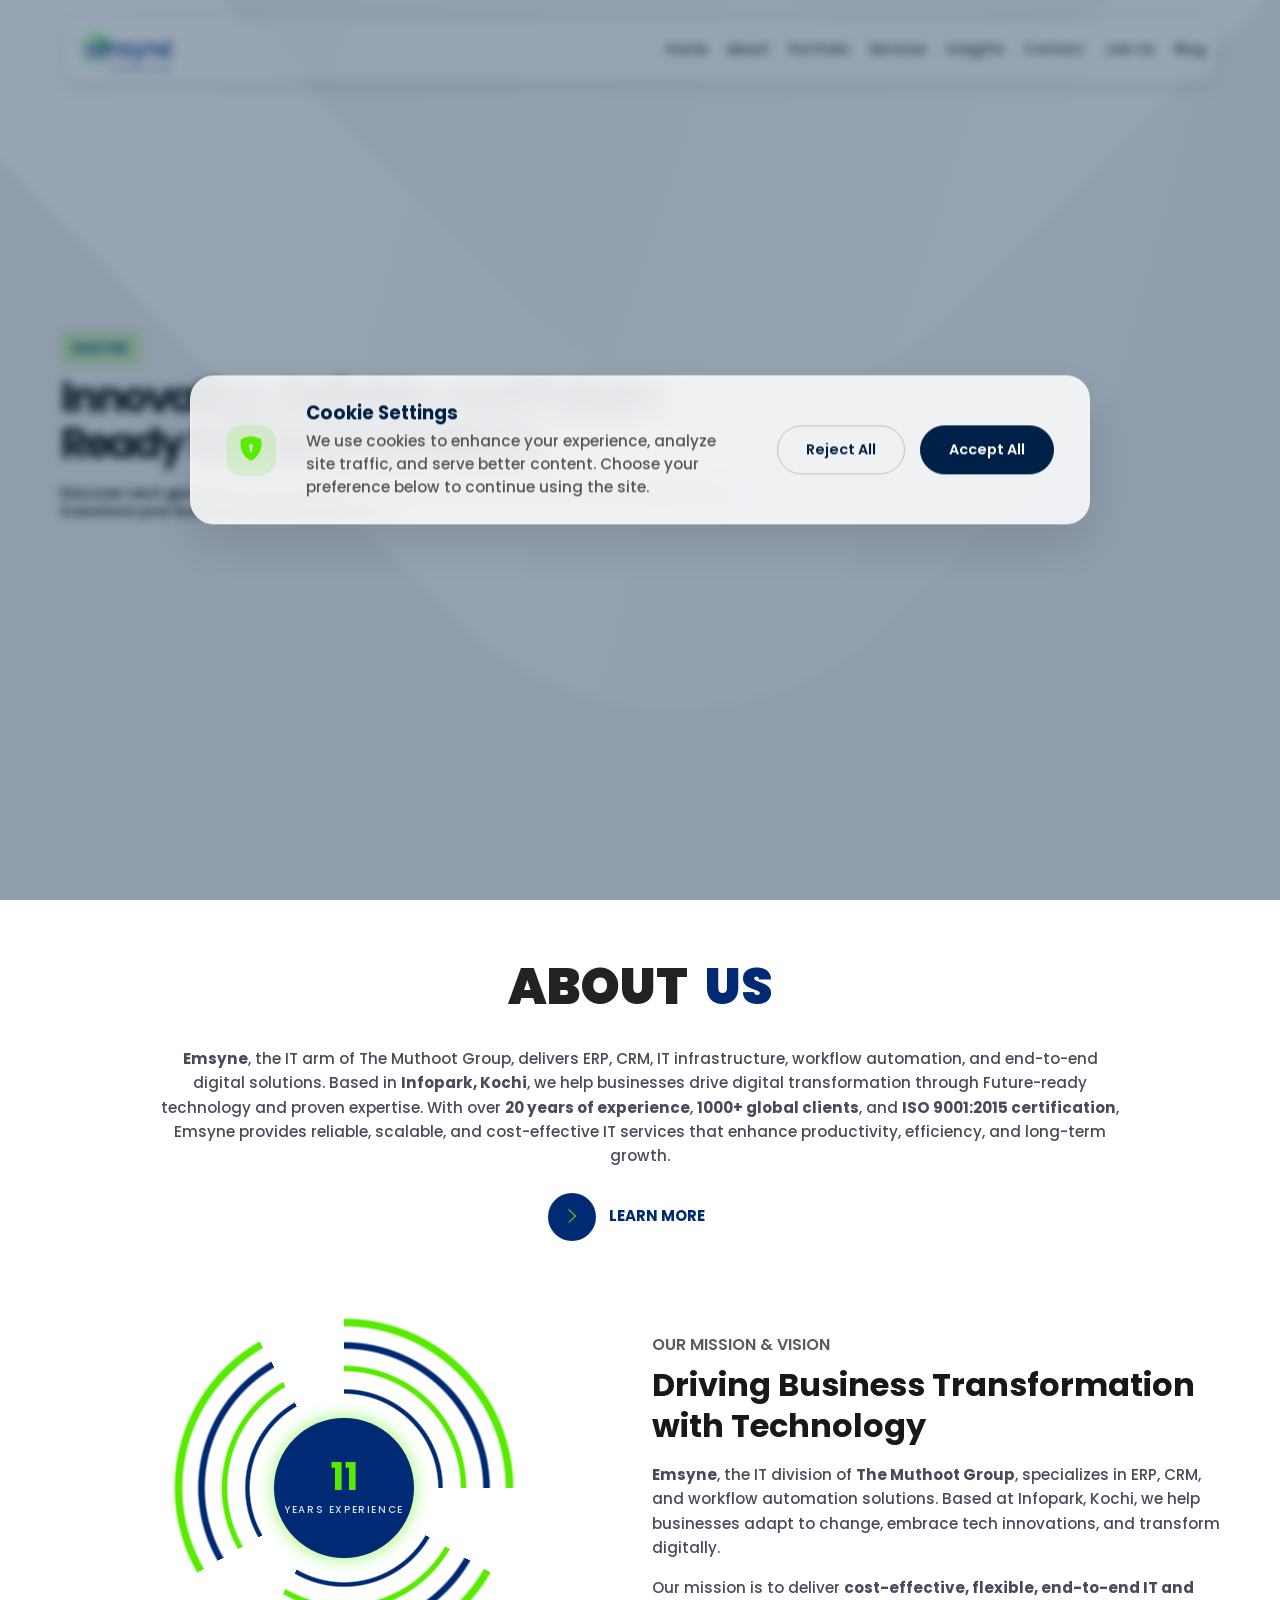
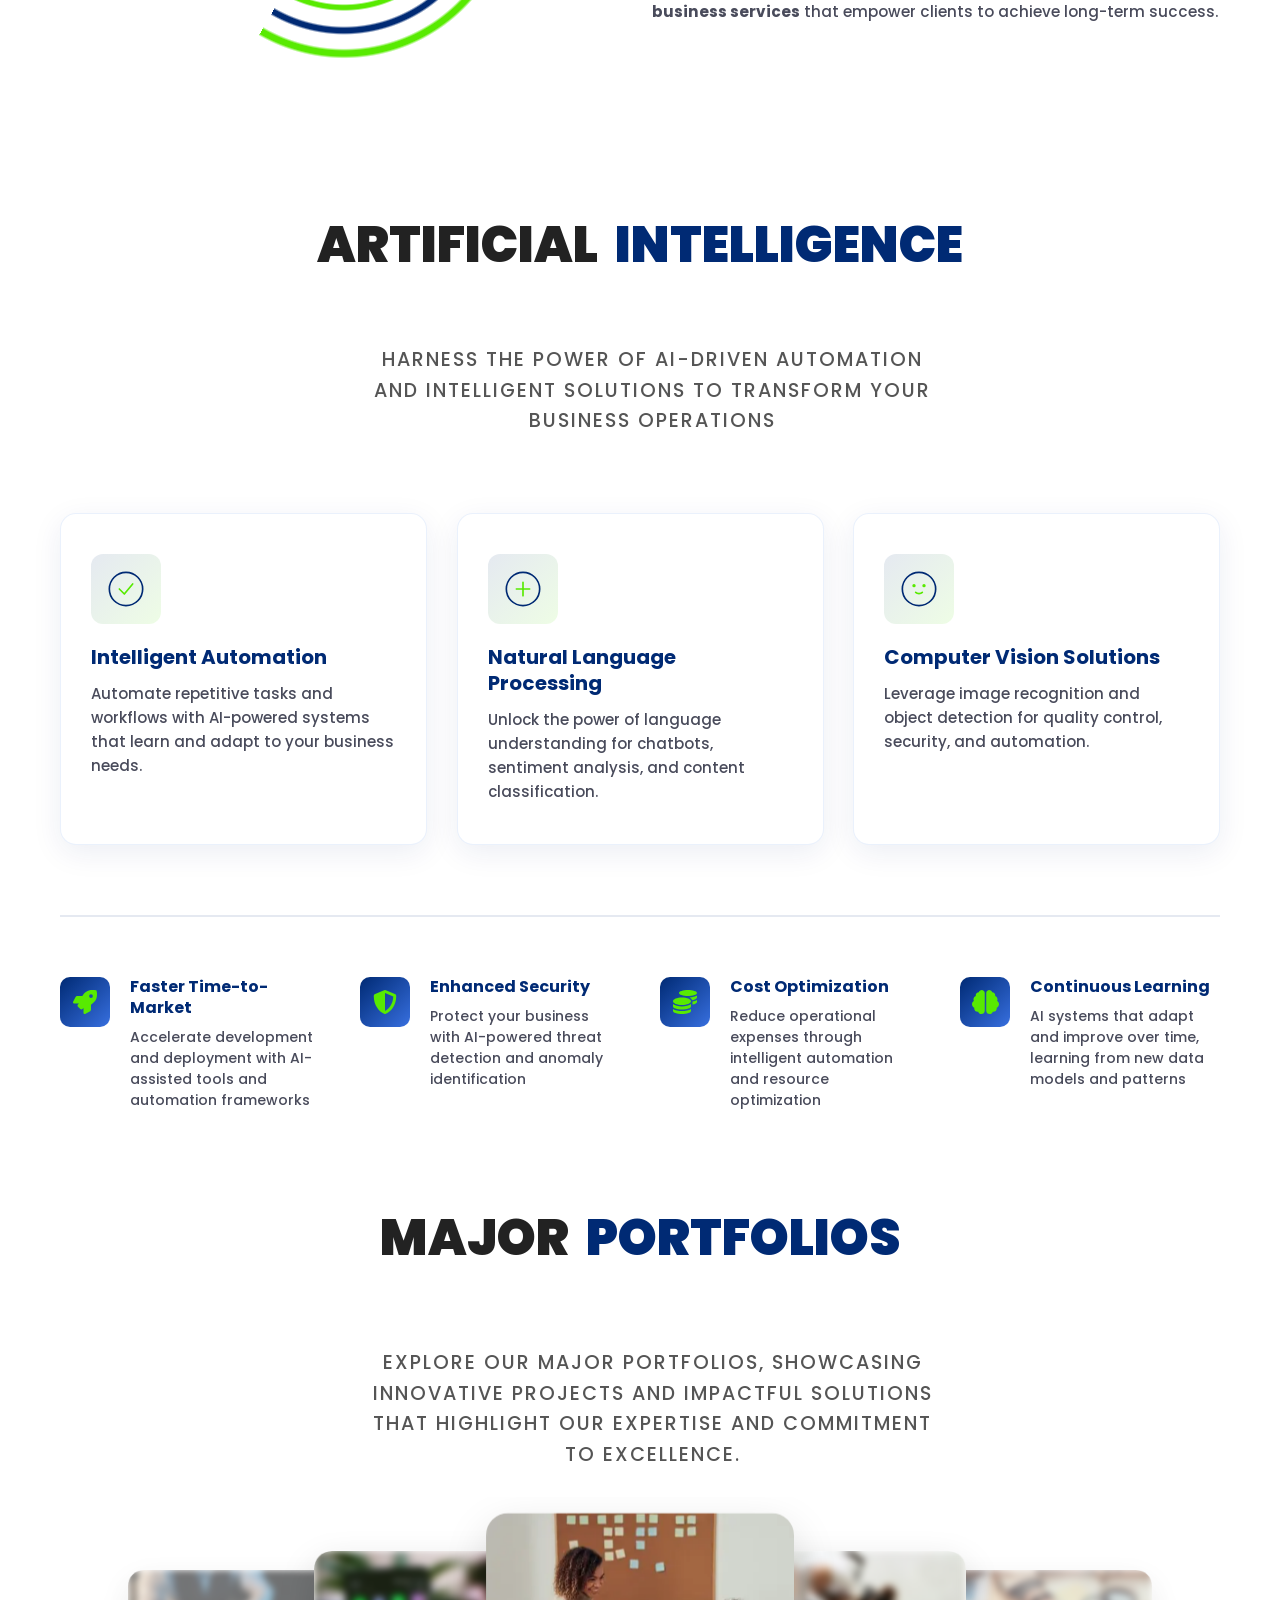
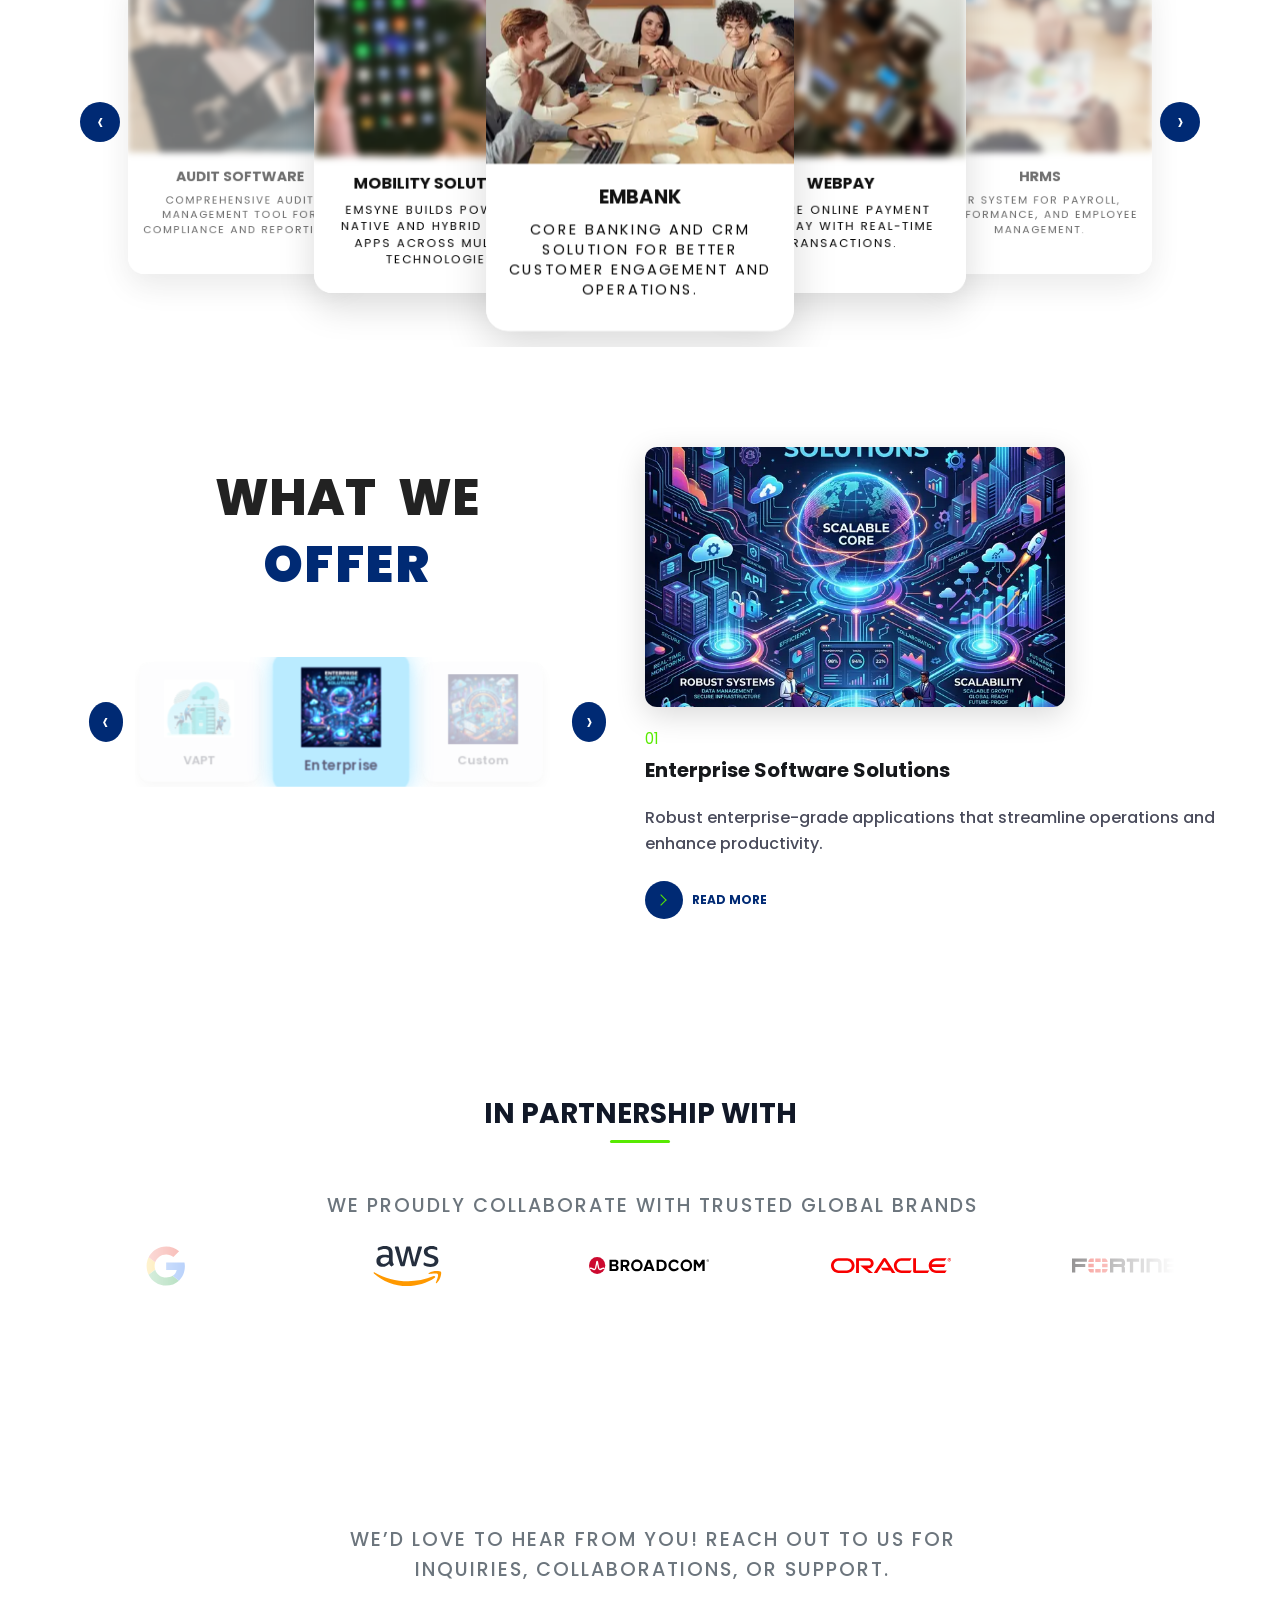
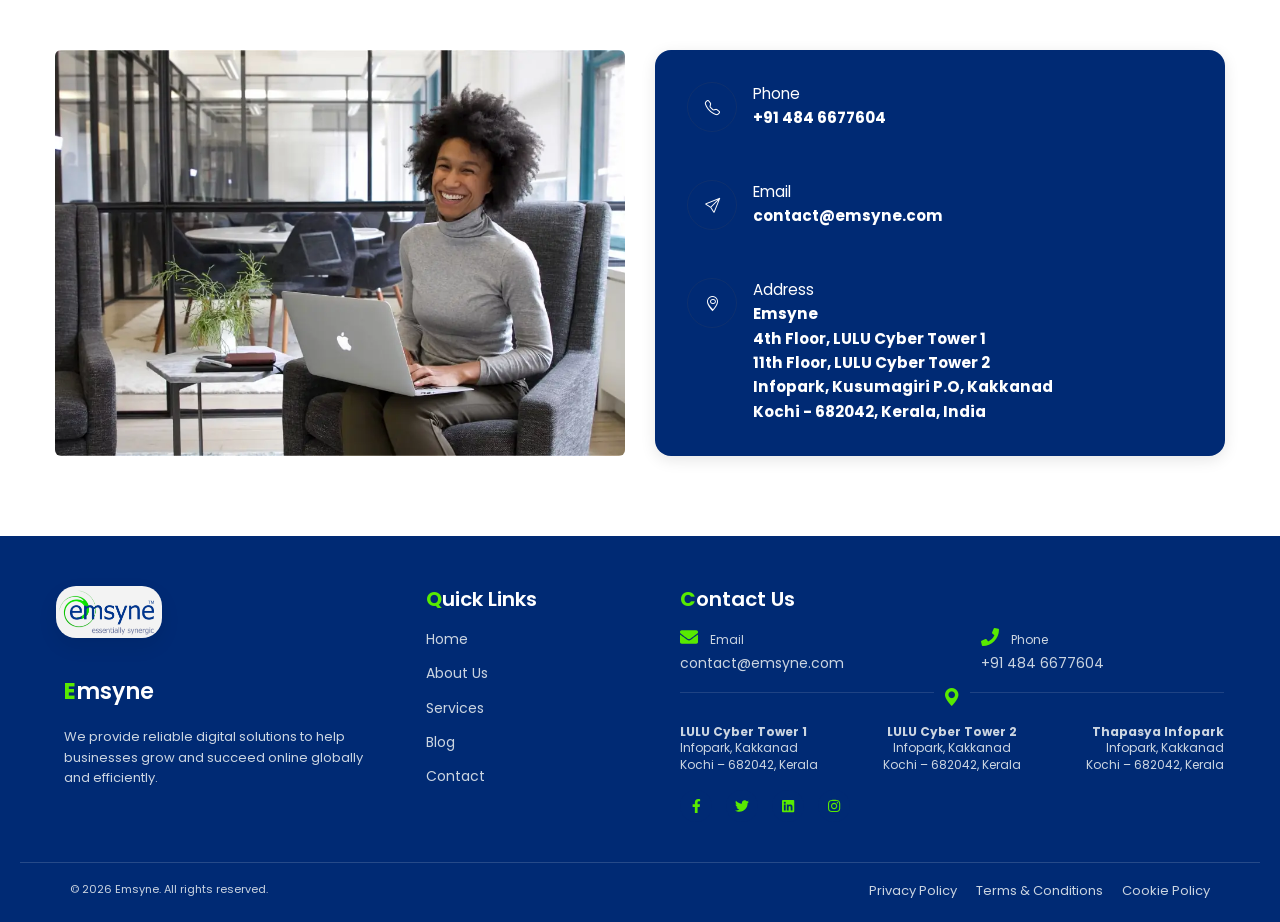
==== commit 753cd68c: "resove the conflit in about and index" ====
--- a/index.html
+++ b/index.html
@@ -419,7 +419,7 @@
                             <div class="offer-gallery">
                                 <div class="offer-track">
                                     <div class="offer-card" data-service="enterprise">
-                                        <img src="assets/photos/enterprise_solutions.png" alt="Enterprise"
+                                        <img src="assets/photos/enterprise_solutions.webp" alt="Enterprise"
                                             loading="lazy">
                                         <span>Enterprise</span>
                                     </div>
@@ -1150,40 +1150,9 @@
                         <div class="col-md-6 col-lg-7 mx-auto text-center">
                             <!-- <h2 class="h2 fw-bold mb-3" data-aos="fade-up" data-aos-delay="0">Contact Us</h2>
                               -->
-                    <div class="sticky-heading" data-animate>
-                        <span class="left-word" style="--i:0">CONTACT</span>
-                        <span class="right-word" style="--i:1">US</span>
-                    </div>
-
-                    <p data-aos="fade-up" data-aos-delay="100" class="subheading">
-                        We’d love to hear from you! Reach out to us for inquiries,
-                        collaborations, or support.
-                    </p>
-                </div>
-            </div>
-            <div class="row align-items-stretch tip">
-                <!-- Left Image Section -->
-                <div class="col-md-6">
-                    <div class="h-100 d-flex align-items-center justify-content-center">
-                        <img src="assets/images/about_2-min.webp" alt="Contact Us"
-                            class="img-fluid h-100 w-100 object-fit-cover rounded" />
-                    </div>
-                </div>
-
-                <!-- Right Contact Details -->
-                <div class="col-md-6 tip">
-                    <div class="contact-tile h-100 d-flex flex-column justify-content-center"
-                        style="background-color: #002a74; color: #ffffff">
-                        <div class="d-flex gap-5 flex-column">
-                            <!-- Phone -->
-                            <div class="d-flex align-items-start gap-3" data-aos="fade-up">
-                                <div class="icon d-block">
-                                    <i class="bi bi-telephone"></i>
-                                </div>
-                                <span>
-                                    <span class="d-block">Phone</span>
-                                    <strong>+91 484 6677604</strong>
-                                </span>
+                            <div class="sticky-heading" data-animate>
+                                <span class="left-word" style="--i:0">CONTACT</span>
+                                <span class="right-word" style="--i:1">US</span>
                             </div>
 
                             <p data-aos="fade-up" data-aos-delay="100" class="subheading">
@@ -1196,7 +1165,7 @@
                         <!-- Left Image Section -->
                         <div class="col-md-6">
                             <div class="h-100 d-flex align-items-center justify-content-center">
-                                <img src="assets/images/about_2-min.jpg" alt="Contact Us"
+                                <img src="assets/images/about_2-min.webp" alt="Contact Us"
                                     class="img-fluid h-100 w-100 object-fit-cover rounded" loading="lazy" />
                             </div>
                         </div>
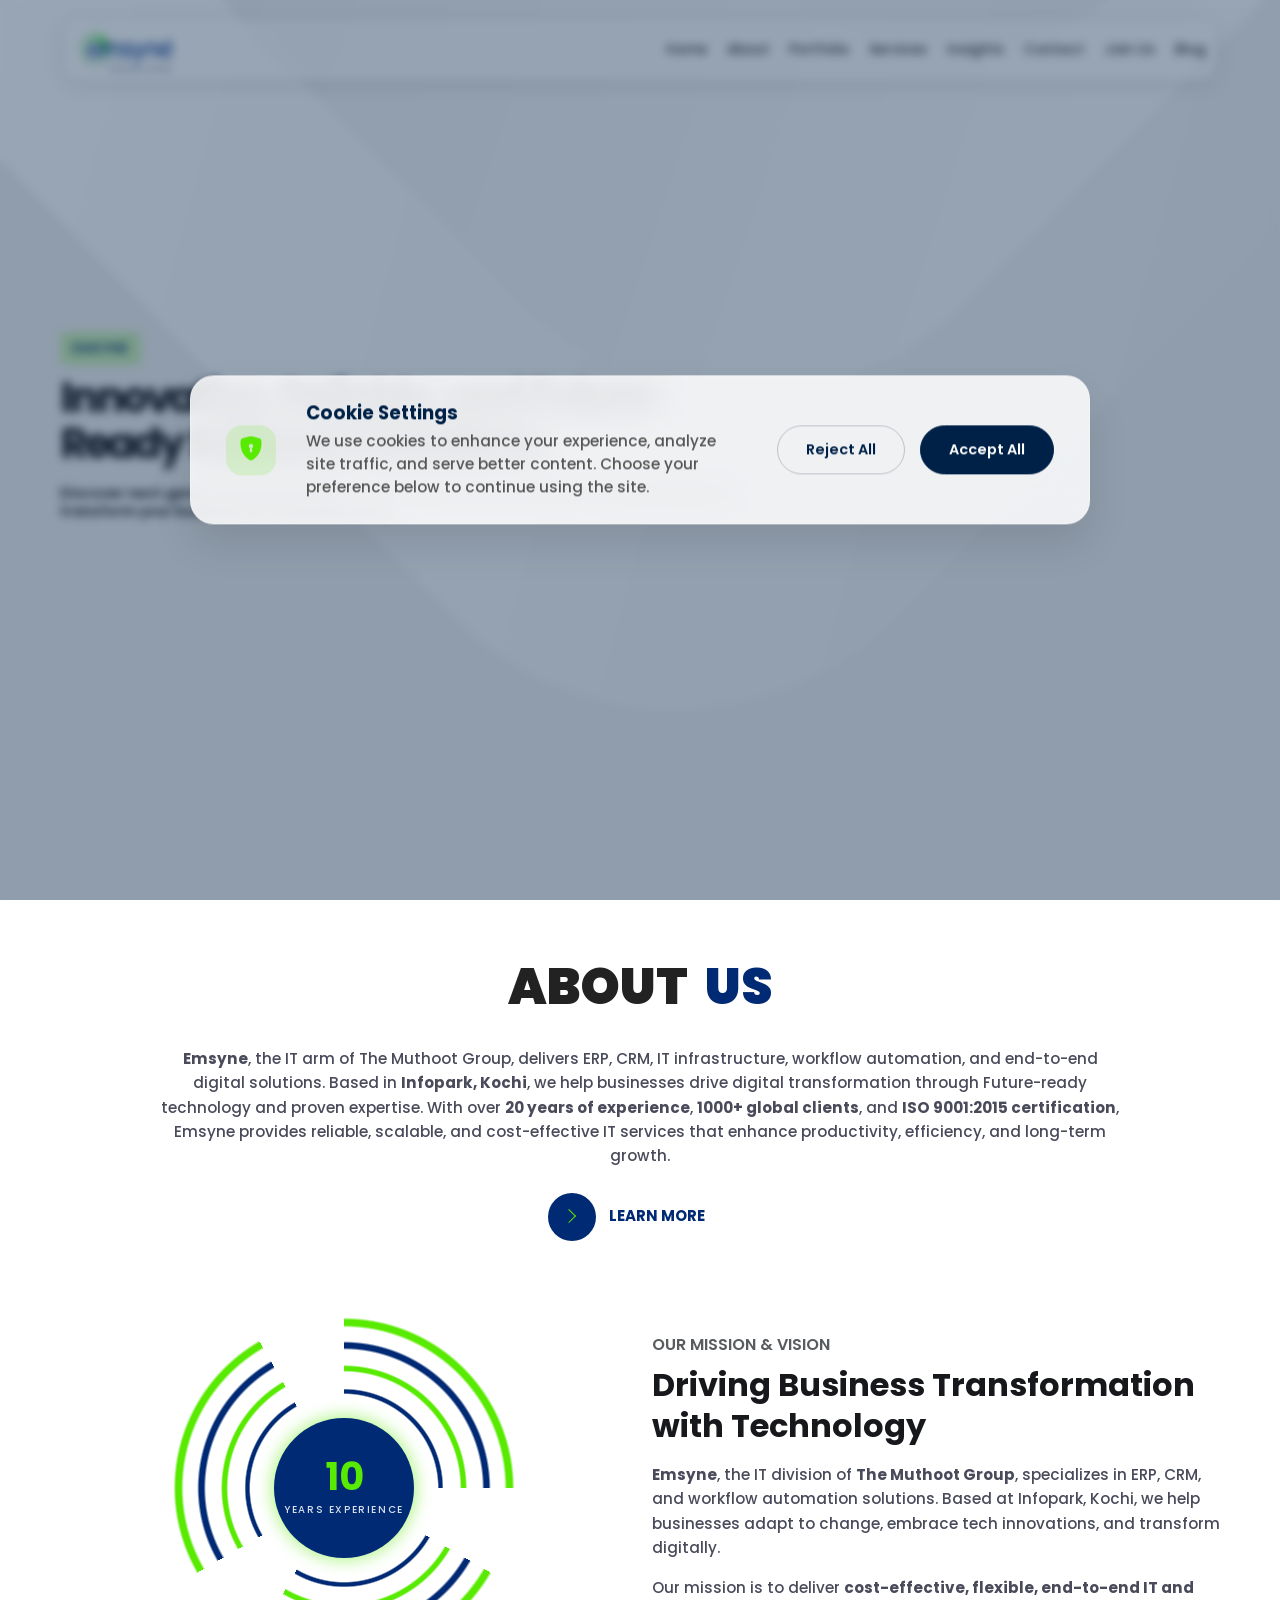
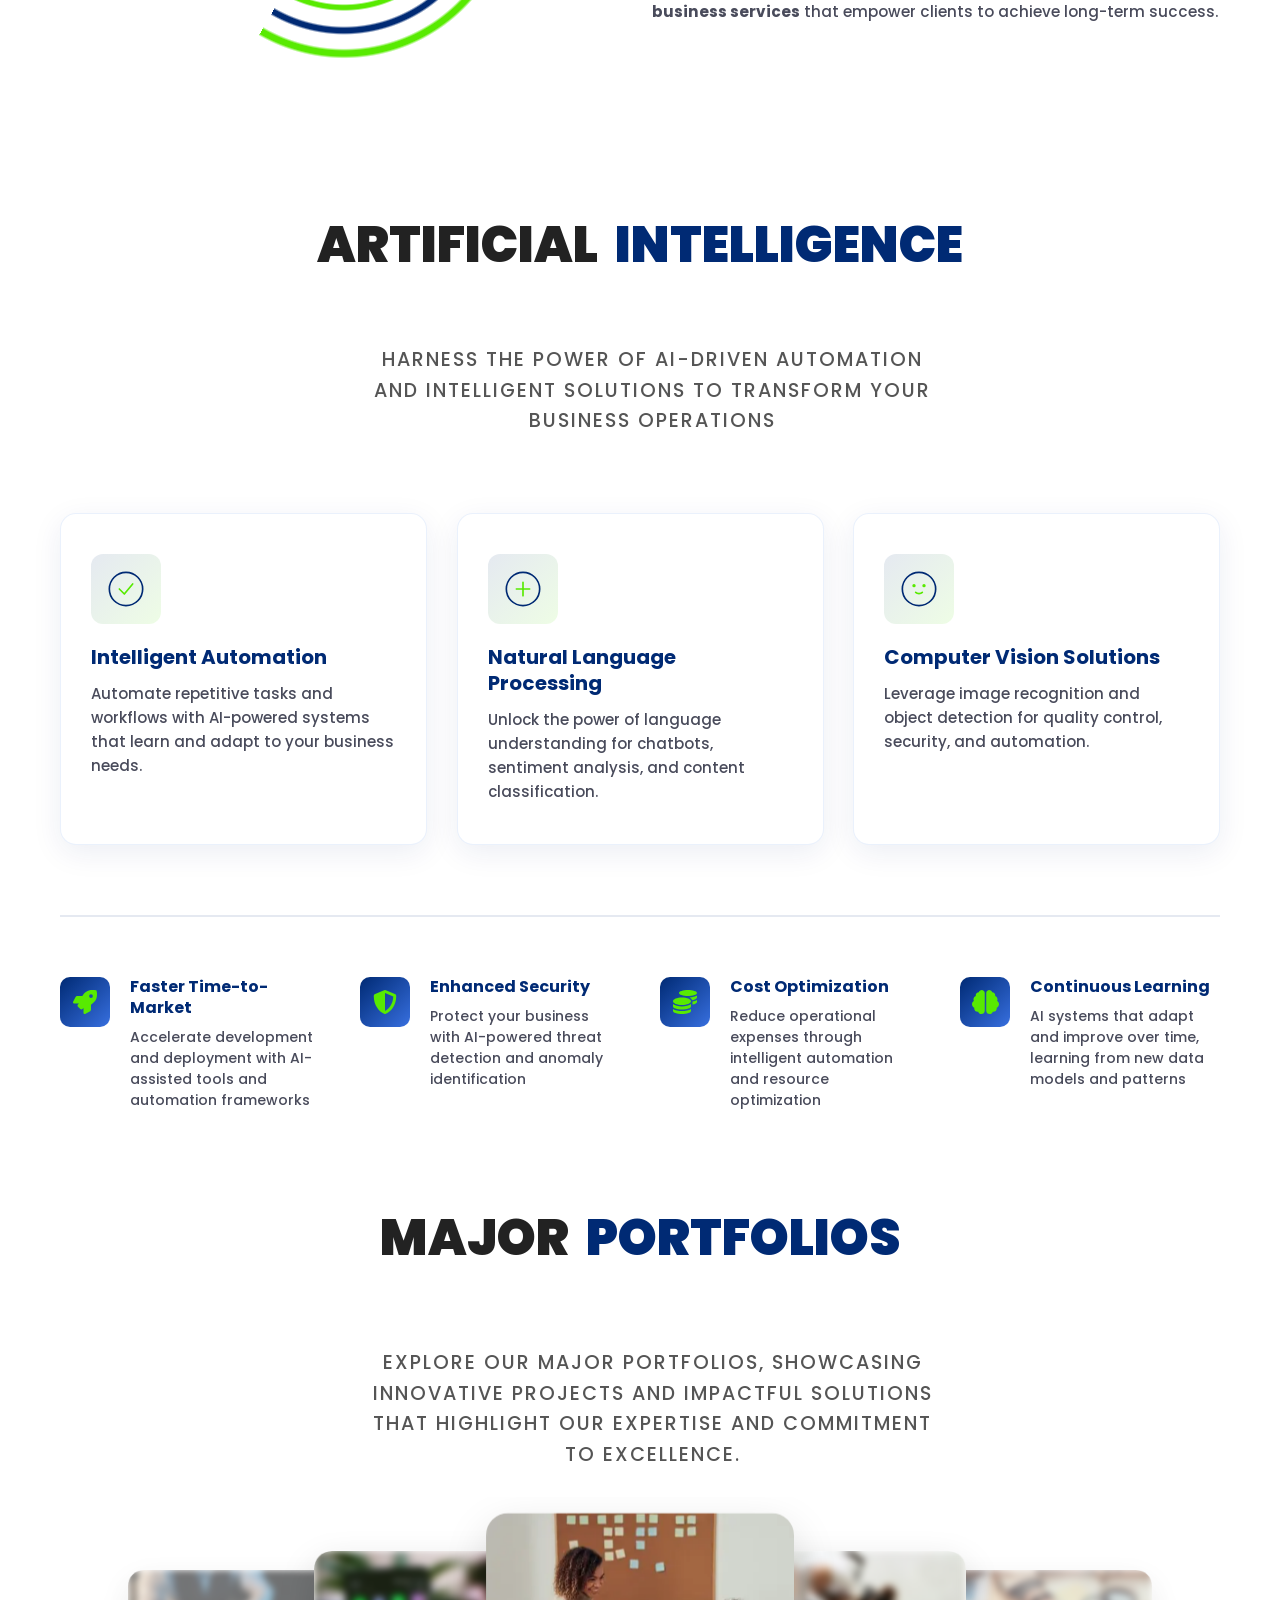
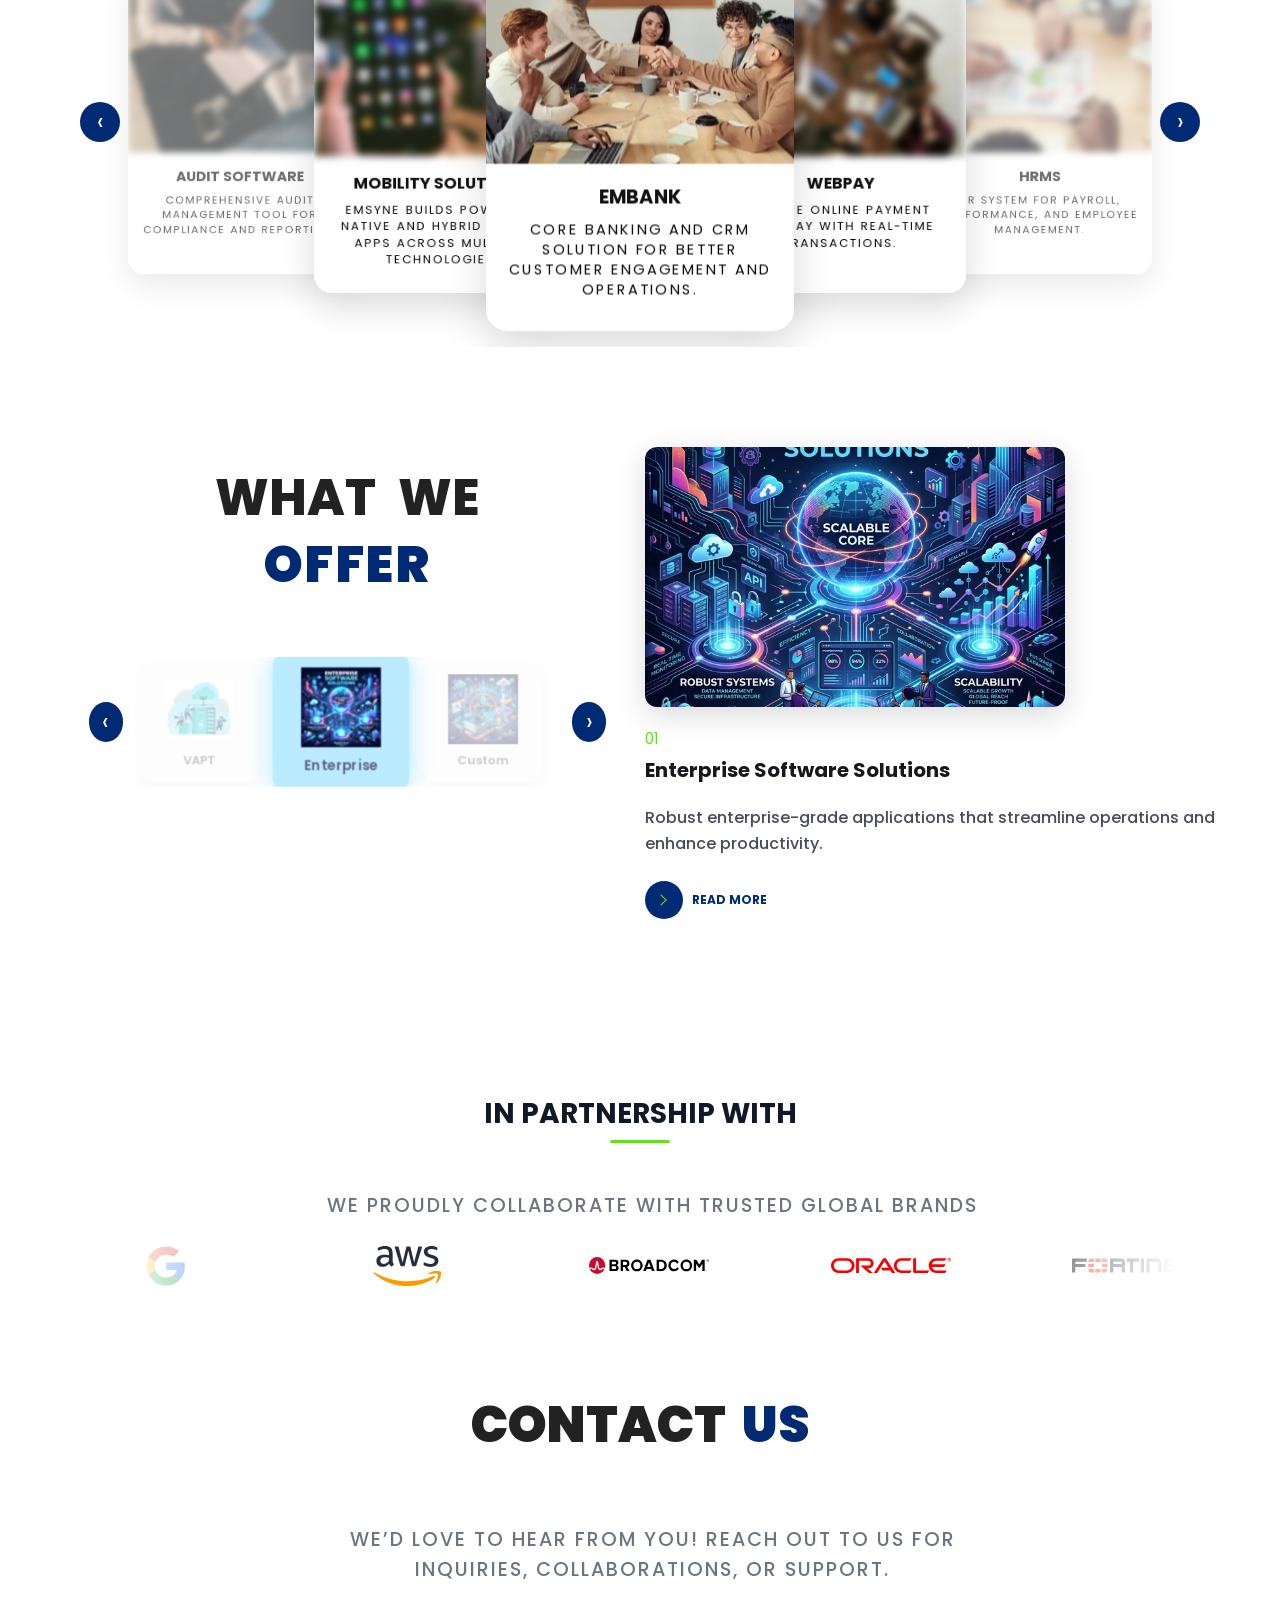
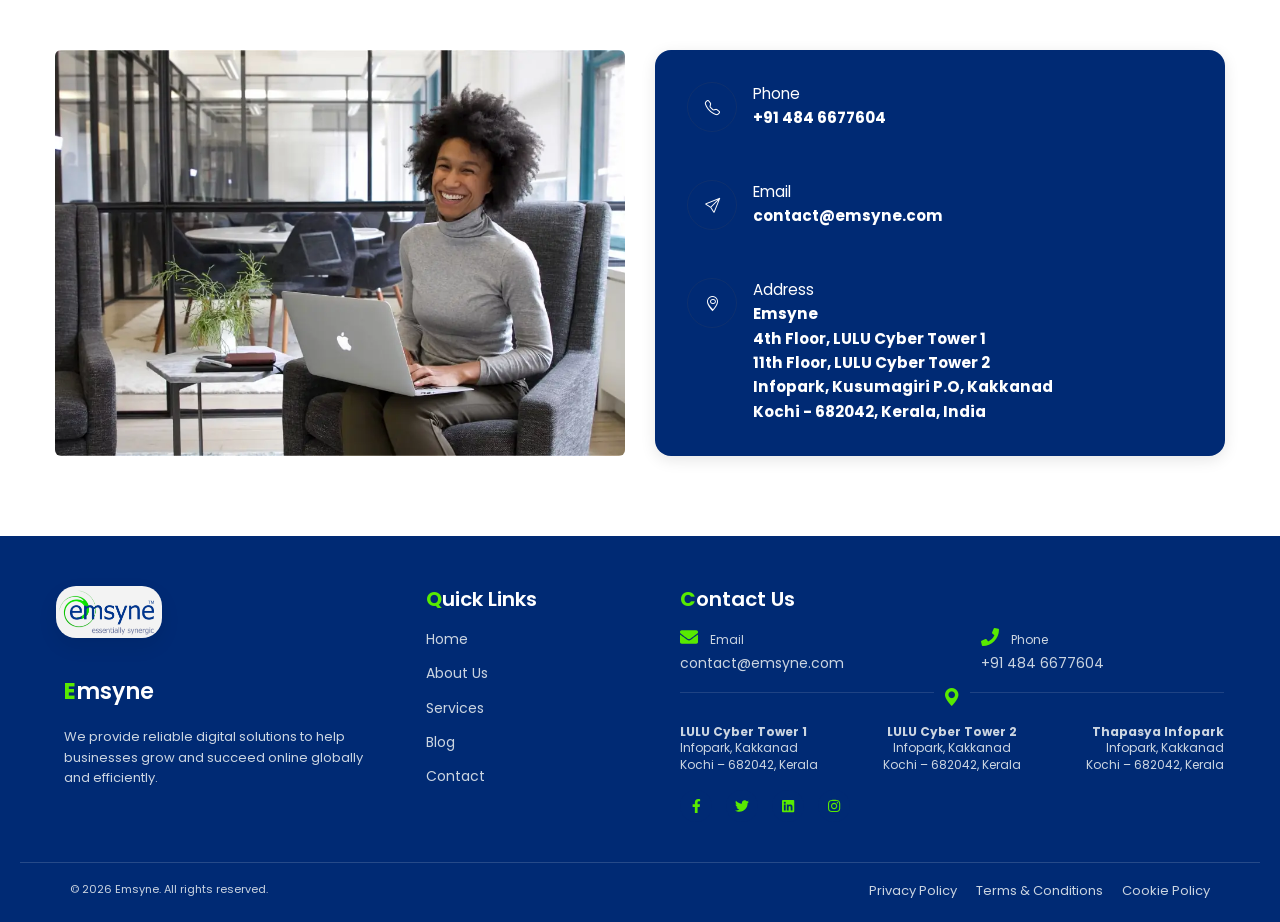
==== commit ad38fb9a: "cdn changes" ====
--- a/index.html
+++ b/index.html
@@ -49,7 +49,7 @@
             <!-- HERO SECTION -->
             <section class="hero__v6 section" id="home">
                 <video autoplay muted loop playsinline class="hero-video">
-                    <source src="assets/videos/hero_video8.mp4" type="video/mp4" />
+                    <source src="assets/videos/hero_video9.mp4" type="video/mp4" />
                     Your browser does not support the video tag.
                 </video>
                 <div class="container">
--- a/assets/css/navbar.css
+++ b/assets/css/navbar.css
@@ -334,7 +334,8 @@
     .mobile-dropdown-menu li a:focus,
     .mobile-dropdown-menu li a:active {
         background: transparent !important;
-        color: #3173dc !important; /* Prevent text color from turning white */
+        color: #3173dc !important;
+        /* Prevent text color from turning white */
     }
 
     .mobile-dropdown-toggle {
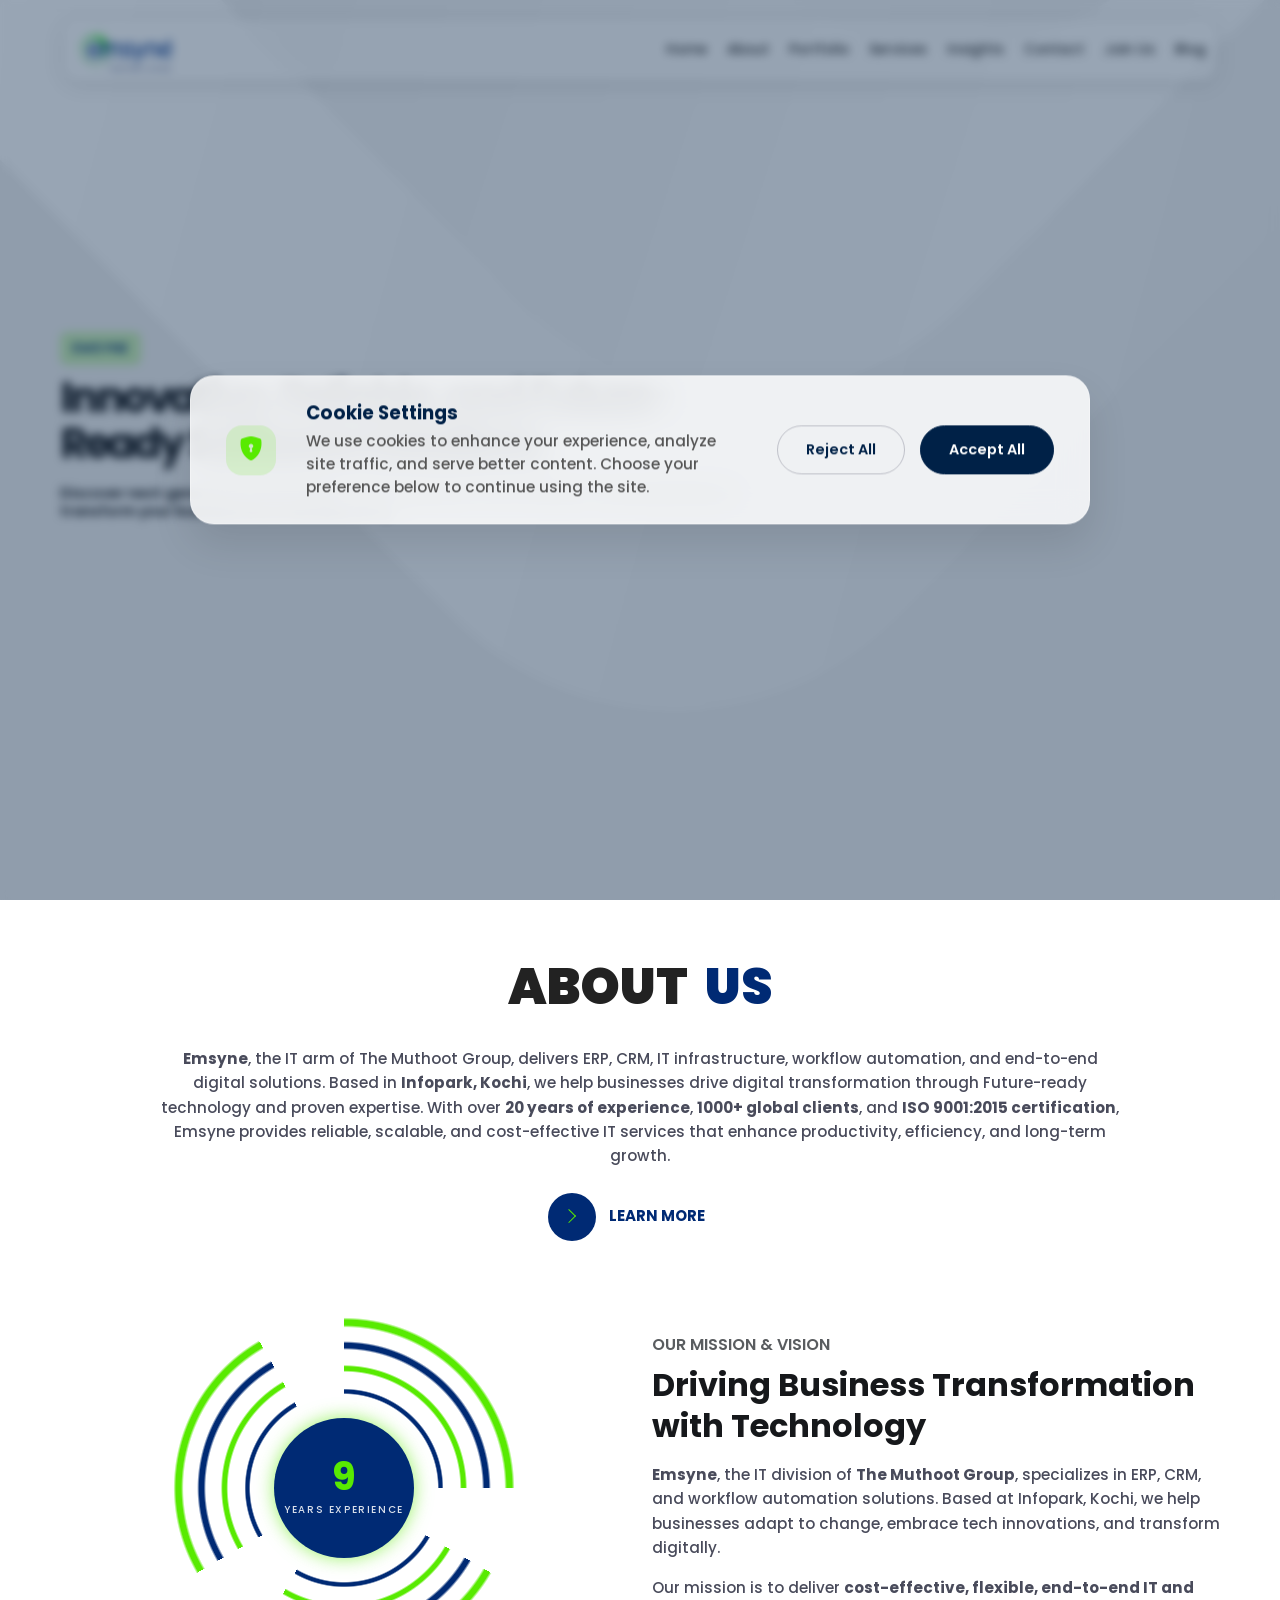
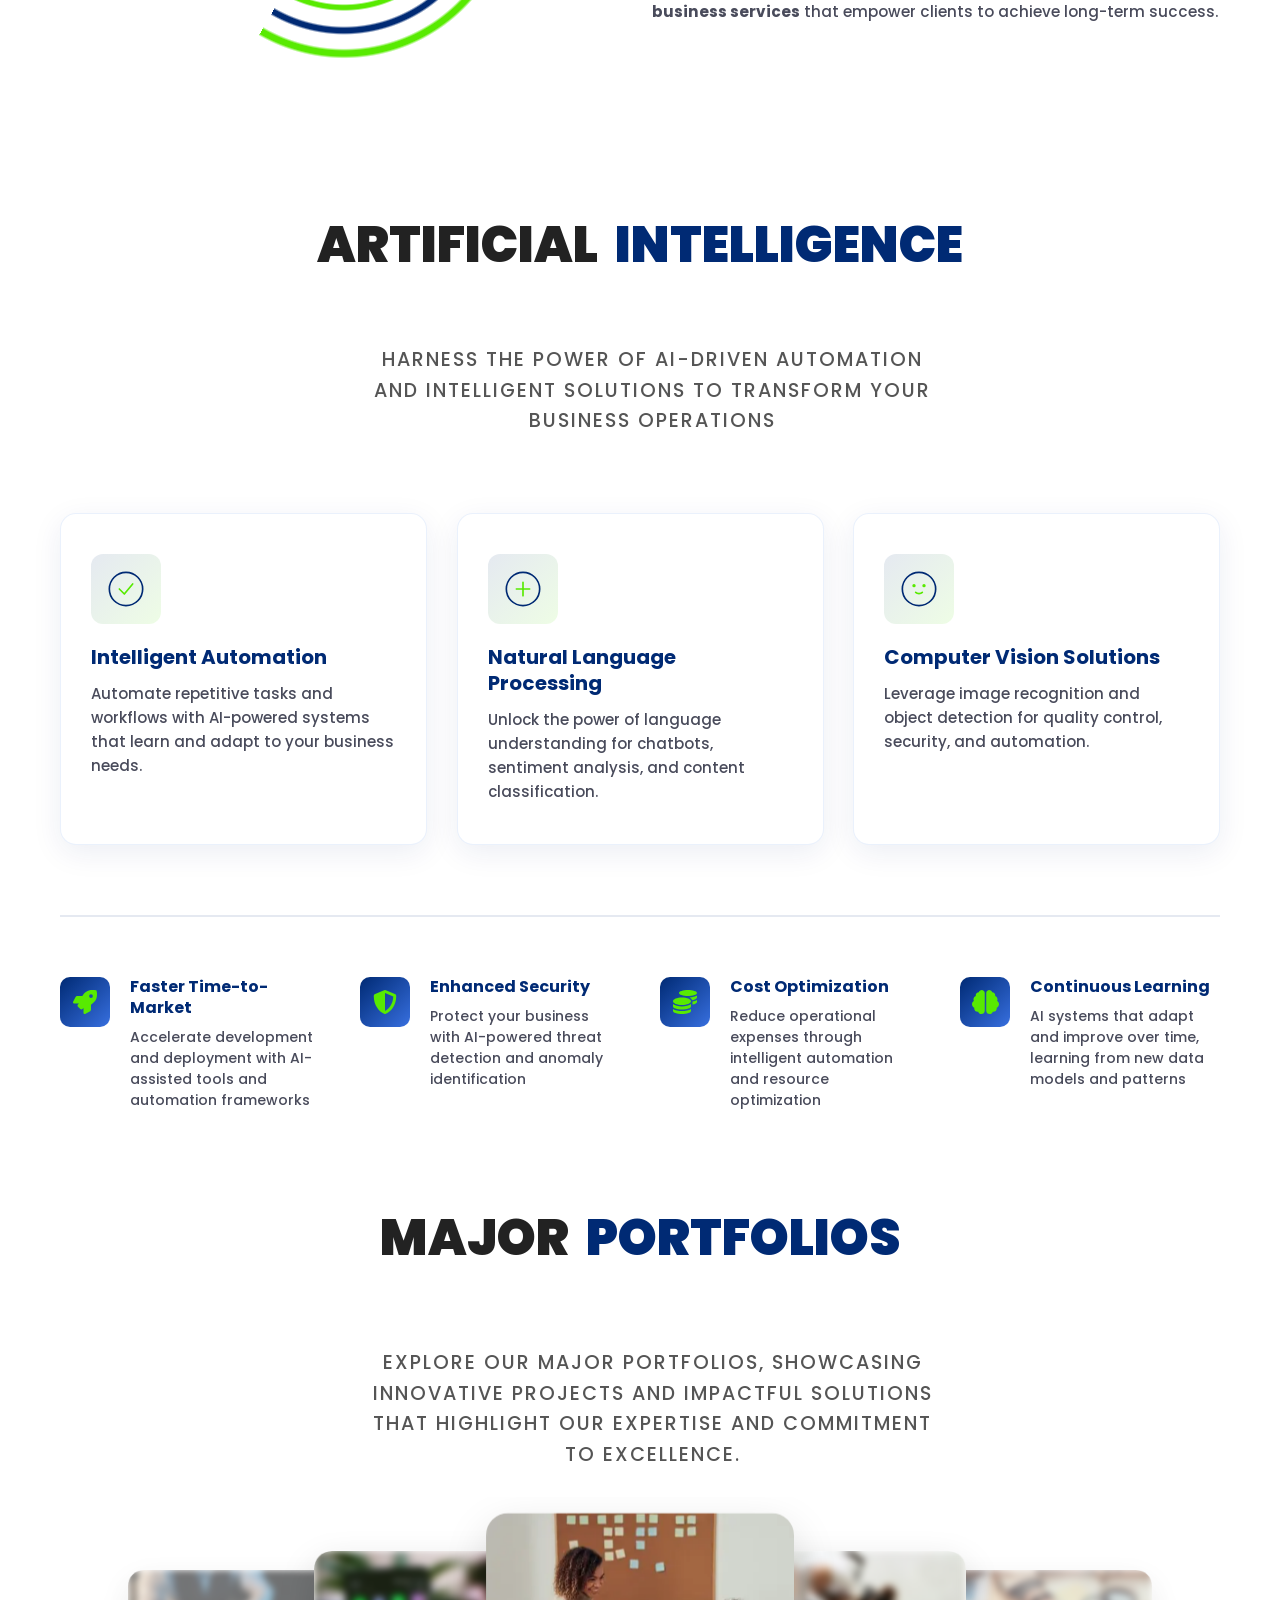
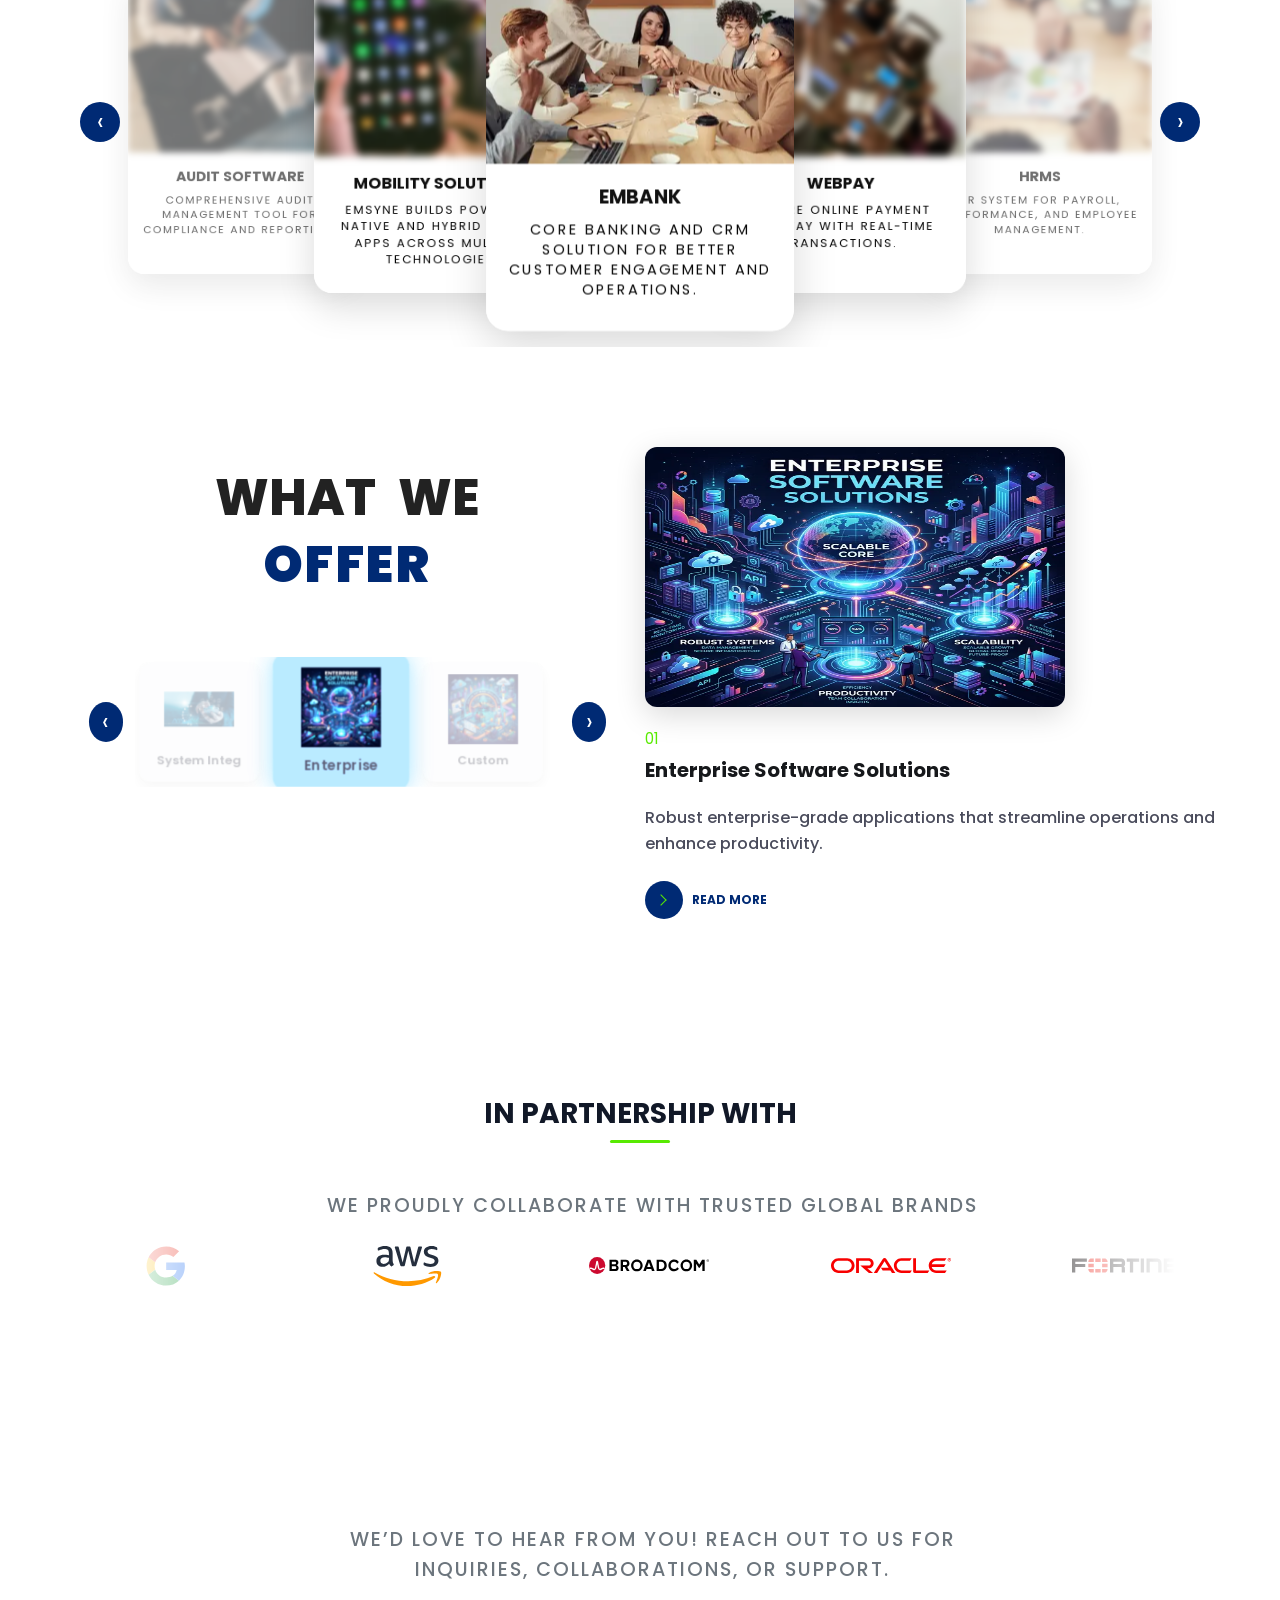
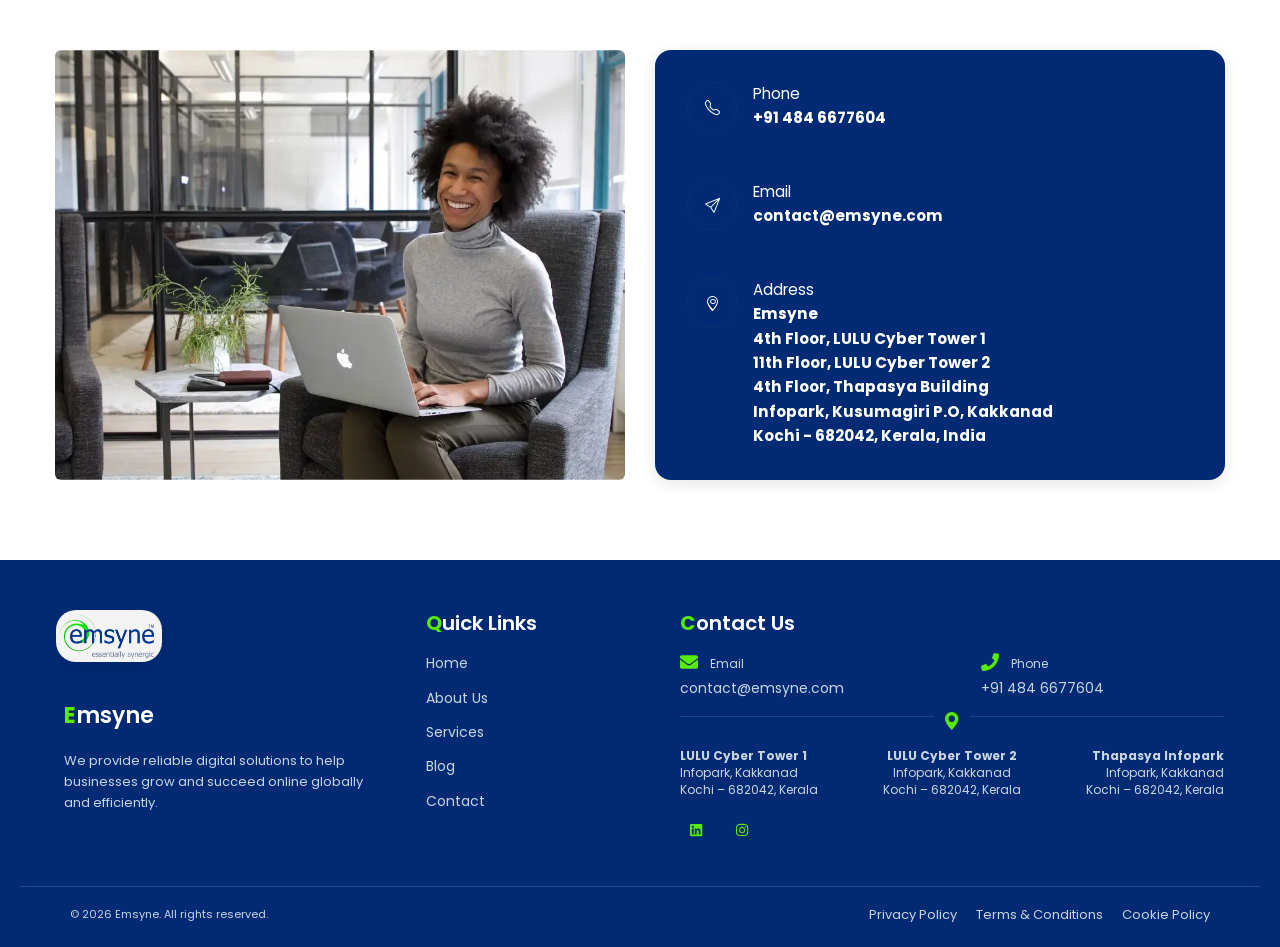
==== commit f2236caf: "new changes services and index page service" ====
--- a/index.html
+++ b/index.html
@@ -452,7 +452,7 @@
                                         <span>API Integ</span>
                                     </div>
                                     <div class="offer-card" data-service="ui_ux">
-                                        <img src="assets/photos/ot.webp" alt="UI/UX">
+                                        <img src="assets/photos/ui_ux.webp" alt="UI/UX">
                                         <span>UI/UX</span>
                                     </div>
                                     <div class="offer-card" data-service="quality">
@@ -460,37 +460,38 @@
                                         <span>Quality</span>
                                     </div>
                                     <div class="offer-card" data-service="devops">
-                                        <img src="assets/photos/a.webp" alt="DevOps">
+                                        <img src="assets/photos/devops.webp" alt="DevOps">
                                         <span>DevOps</span>
                                     </div>
                                     <div class="offer-card" data-service="dedicated_teams">
                                         <img src="assets/photos/outsource.webp" alt="Dedicated">
                                         <span>Dedicated</span>
                                     </div>
+                                    <div class="offer-card" data-service="ai">
+                                        <img src="assets/photos/ai.webp" alt="ai">
+                                        <span>AI</span>
+                                    </div>
+                                    <div class="offer-card" data-service="automation">
+                                        <img src="assets/photos/automation.webp" alt="Automation">
+                                        <span>Automation</span>
+                                    </div>
+                                    <div class="offer-card" data-service="iot">
+                                        <img src="assets/photos/iot.webp" alt="IoT">
+                                        <span>IoT</span>
+                                    </div>
+                                    <div class="offer-card" data-service="vapt">
+                                        <img src="assets/photos/vapt.webp" alt="VAPT">
+                                        <span>VAPT</span>
+                                    </div>
                                     <div class="offer-card" data-service="data">
                                         <img src="assets/photos/databaseservice.webp" alt="Data">
                                         <span>Data</span>
                                     </div>
-                                    <div class="offer-card" data-service="strategy">
-                                        <img src="assets/photos/ot.webp" alt="Strategy">
-                                        <span>Strategy</span>
-                                    </div>
-                                    <div class="offer-card" data-service="legacy">
-                                        <img src="assets/photos/erpservice.webp" alt="Legacy">
-                                        <span>Legacy</span>
-                                    </div>
-                                    <div class="offer-card" data-service="iot">
-                                        <img src="assets/photos/a.webp" alt="IoT">
-                                        <span>IoT</span>
-                                    </div>
-                                    <div class="offer-card" data-service="automation">
-                                        <img src="assets/photos/ai.webp" alt="Automation">
-                                        <span>Automation</span>
-                                    </div>
-                                    <div class="offer-card" data-service="vapt">
-                                        <img src="assets/photos/dbxx.webp" alt="VAPT">
-                                        <span>VAPT</span>
-                                    </div>
+                                    <div class="offer-card" data-service="system_integration">
+                                        <img src="assets/photos/system_inte.webp" alt="system_integration">
+                                        <span>System Integ</span>
+                                    </div>      
+                                    
                                 </div>
                             </div>
 
@@ -648,7 +649,7 @@
                             </div>
                             <div class="service-content tip">
                                 <div class="number-tip">07</div>
-                                <h4 class="fw-bold mb-3">Cloud Infrastructure & Strategy</h4>
+                                <h4 class="fw-bold mb-3">Cloud & Infrastructure Solutions</h4>
                                 <div>
                                     <p>Tailored strategies for AWS, Azure, and Google Cloud with maximum performance and
                                         cost-efficiency.</p>
@@ -671,7 +672,7 @@
                             </div>
                             <div class="service-content tip">
                                 <div class="number-tip">08</div>
-                                <h4 class="fw-bold mb-3">API & System Integration</h4>
+                                <h4 class="fw-bold mb-3">API Development & System Integration</h4>
                                 <div>
                                     <p>Robust APIs and modular middleware to ensure smooth data flow and improved
                                         connectivity.</p>
@@ -690,11 +691,11 @@
                         <!-- 09 UI/UX Design & Strategy -->
                         <div class="extra-services" data-animate data-service="ui_ux">
                             <div class="service-image tip">
-                                <img src="assets/photos/ot.webp" alt="UI/UX Design & Strategy" />
+                                <img src="assets/photos/ui_ux.webp" alt="UI/UX Design & Strategy" />
                             </div>
                             <div class="service-content tip">
                                 <div class="number-tip">09</div>
-                                <h4 class="fw-bold mb-3">UI/UX Design & Strategy</h4>
+                                <h4 class="fw-bold mb-3">UI/UX Engineering</h4>
                                 <div>
                                     <p>Intuitive and visually stunning digital experiences that drive user satisfaction
                                         and loyalty.</p>
@@ -737,7 +738,7 @@
                         <!-- 11 DevOps & Continuous Delivery -->
                         <div class="extra-services" data-animate data-service="devops">
                             <div class="service-image tip">
-                                <img src="assets/photos/a.webp" alt="DevOps & Continuous Delivery" />
+                                <img src="assets/photos/devops.webp" alt="DevOps & Continuous Delivery" />
                             </div>
                             <div class="service-content tip">
                                 <div class="number-tip">11</div>
@@ -764,7 +765,7 @@
                             </div>
                             <div class="service-content tip">
                                 <div class="number-tip">12</div>
-                                <h4 class="fw-bold mb-3">Dedicated Development Teams</h4>
+                                <h4 class="fw-bold mb-3">Dedicated Engineering Teams</h4>
                                 <div>
                                     <p>Scale technical capacity with elite teams of developers acting as an extension of
                                         your company.</p>
@@ -780,13 +781,35 @@
                             </div>
                         </div>
 
+                        <!-- 12 AI Development Teams -->
+                        <div class="extra-services" data-animate data-service="ai">
+                            <div class="service-image tip">
+                                <img src="assets/photos/ai.webp" alt="ai" />
+                            </div>
+                            <div class="service-content tip">
+                                <div class="number-tip">13</div>
+                                <h4 class="fw-bold mb-3">Artificial Intelligence (AI) Solutions</h4>
+                                <div>
+                                    <p>Artificial Intelligence and machine learning technologies to build intelligent systems</p>
+                                </div>
+                                <a class="tip" href="services.html#service_ai">
+                                    <button class="read-more">
+                                        <span class="circle" aria-hidden="true">
+                                            <span class="icon arrow"></span>
+                                        </span>
+                                        <span class="button-text">Read More</span>
+                                    </button>
+                                </a>
+                            </div>
+                        </div>
+
                         <!-- 13 Data Engineering & Analytics -->
                         <div class="extra-services" data-animate data-service="data">
                             <div class="service-image tip">
                                 <img src="assets/photos/databaseservice.webp" alt="Data Engineering & Analytics" />
                             </div>
                             <div class="service-content tip">
-                                <div class="number-tip">13</div>
+                                <div class="number-tip">14</div>
                                 <h4 class="fw-bold mb-3">Data Engineering & Analytics</h4>
                                 <div>
                                     <p>Advanced analytics and robust data pipelines to transform raw data into business
@@ -803,60 +826,15 @@
                             </div>
                         </div>
 
-                        <!-- 14 IT Strategy & Consulting -->
-                        <div class="extra-services" data-animate data-service="strategy">
-                            <div class="service-image tip">
-                                <img src="assets/photos/ot.webp" alt="IT Strategy & Consulting" />
-                            </div>
-                            <div class="service-content tip">
-                                <div class="number-tip">14</div>
-                                <h4 class="fw-bold mb-3">IT Strategy & Consulting</h4>
-                                <div>
-                                    <p>Strategic guidance to navigate technology adoption and achieve long-term business
-                                        objectives.</p>
-                                </div>
-                                <a class="tip" href="services.html#service_strategy">
-                                    <button class="read-more">
-                                        <span class="circle" aria-hidden="true">
-                                            <span class="icon arrow"></span>
-                                        </span>
-                                        <span class="button-text">Read More</span>
-                                    </button>
-                                </a>
-                            </div>
-                        </div>
-
-                        <!-- 15 Legacy System Modernization -->
-                        <div class="extra-services" data-animate data-service="legacy">
-                            <div class="service-image tip">
-                                <img src="assets/photos/erpservice.webp" alt="Legacy System Modernization" />
-                            </div>
-                            <div class="service-content tip">
-                                <div class="number-tip">15</div>
-                                <h4 class="fw-bold mb-3">Legacy System Modernization</h4>
-                                <div>
-                                    <p>Migrating aging systems to cloud-native architectures while preserving core
-                                        business logic.</p>
-                                </div>
-                                <a class="tip" href="services.html#service_legacy">
-                                    <button class="read-more">
-                                        <span class="circle" aria-hidden="true">
-                                            <span class="icon arrow"></span>
-                                        </span>
-                                        <span class="button-text">Read More</span>
-                                    </button>
-                                </a>
-                            </div>
-                        </div>
-
+                      
                         <!-- 16 IoT & Smart Solutions -->
                         <div class="extra-services" data-animate data-service="iot">
                             <div class="service-image tip">
-                                <img src="assets/photos/a.webp" alt="IoT & Smart Solutions" />
-                            </div>
-                            <div class="service-content tip">
-                                <div class="number-tip">16</div>
-                                <h4 class="fw-bold mb-3">IoT & Smart Solutions</h4>
+                                <img src="assets/photos/iot.webp" alt="IoT & Smart Solutions" />
+                            </div>
+                            <div class="service-content tip">
+                                <div class="number-tip">15</div>
+                                <h4 class="fw-bold mb-3">Internet of Things (IoT) Solutions</h4>
                                 <div>
                                     <p>Intelligent IoT solutions connecting the physical and digital worlds for
                                         real-time efficiency.</p>
@@ -875,11 +853,11 @@
                         <!-- 17 Automation & RPA -->
                         <div class="extra-services" data-animate data-service="automation">
                             <div class="service-image tip">
-                                <img src="assets/photos/ai.webp" alt="Automation & RPA" />
-                            </div>
-                            <div class="service-content tip">
-                                <div class="number-tip">17</div>
-                                <h4 class="fw-bold mb-3">Automation & RPA</h4>
+                                <img src="assets/photos/automation.webp" alt="Automation & RPA" />
+                            </div>
+                            <div class="service-content tip">
+                                <div class="number-tip">16</div>
+                                <h4 class="fw-bold mb-3">Intelligent Automation</h4>
                                 <div>
                                     <p>Eliminating repetitive tasks and human error through intelligent robotic process
                                         automation.</p>
@@ -898,16 +876,37 @@
                         <!-- 18 VAPT & Security Audits -->
                         <div class="extra-services" data-animate data-service="vapt">
                             <div class="service-image tip">
-                                <img src="assets/photos/dbxx.webp" alt="VAPT & Security Audits" />
-                            </div>
-                            <div class="service-content tip">
-                                <div class="number-tip">18</div>
-                                <h4 class="fw-bold mb-3">VAPT & Security Audits</h4>
+                                <img src="assets/photos/vapt.webp" alt="VAPT & Security Audits" />
+                            </div>
+                            <div class="service-content tip">
+                                <div class="number-tip">17</div>
+                                <h4 class="fw-bold mb-3">Vulnerability Assessment & Penetration Testing (VAPT)</h4>
                                 <div>
                                     <p>Comprehensive security audits and testing to ensure systems meet highest safety
                                         standards.</p>
                                 </div>
                                 <a class="tip" href="services.html#service_vapt">
+                                    <button class="read-more">
+                                        <span class="circle" aria-hidden="true">
+                                            <span class="icon arrow"></span>
+                                        </span>
+                                        <span class="button-text">Read More</span>
+                                    </button>
+                                </a>
+                            </div>
+                        </div>
+
+                        <div class="extra-services" data-animate data-service="system_integration">
+                            <div class="service-image tip">
+                                <img src="assets/photos/system_inte.webp" alt="System Integration & Digital Transformation" />
+                            </div>
+                            <div class="service-content tip">
+                                <div class="number-tip">16</div>
+                                <h4 class="fw-bold mb-3">System Integration & Digital Transformation</h4>
+                                <div>
+                                    <p>We enable organizations to modernize their operations by integrating legacy systems</p>
+                                </div>
+                                <a class="tip" href="services.html#service_integration">
                                     <button class="read-more">
                                         <span class="circle" aria-hidden="true">
                                             <span class="icon arrow"></span>
@@ -1208,6 +1207,7 @@
                                                 Emsyne<br />
                                                 4th Floor, LULU Cyber Tower 1 <br />
                                                 11th Floor, LULU Cyber Tower 2 <br />
+                                                4th Floor, Thapasya Building <br />
                                                 Infopark, Kusumagiri P.O, Kakkanad <br />
                                                 Kochi - 682042, Kerala, India
                                             </address>
--- a/assets/css/custom_styles.css
+++ b/assets/css/custom_styles.css
@@ -1347,23 +1347,19 @@
 .service-image {
     width: 100%;
     max-width: 420px;
-    /* increased image size */
     height: auto;
     margin-bottom: 20px;
     background: transparent;
-    border-radius: 0;
+    border-radius: 12px;
     box-shadow: none;
 }
 
 .service-image img {
     width: 100%;
     max-width: 420px;
-    /* standard width */
     height: 260px;
-    /* standard height */
     border-radius: 12px;
-    object-fit: cover;
-    /* crops nicely without stretching */
+    object-fit: fill;
     box-shadow: 0 8px 30px rgba(0, 0, 0, 0.15);
 }
 
@@ -1440,9 +1436,9 @@
 
     .service-image img {
         width: 100%;
-        height: auto;
+        height: 100%;
         max-height: 200px;
-        object-fit: cover;
+        object-fit: fill;
         border-radius: 12px;
     }
 
@@ -1476,7 +1472,9 @@
     }
 
     .service-image img {
+        height: 100%;
         max-height: 160px;
+        object-fit: fill;
     }
 
     .service-content .title {
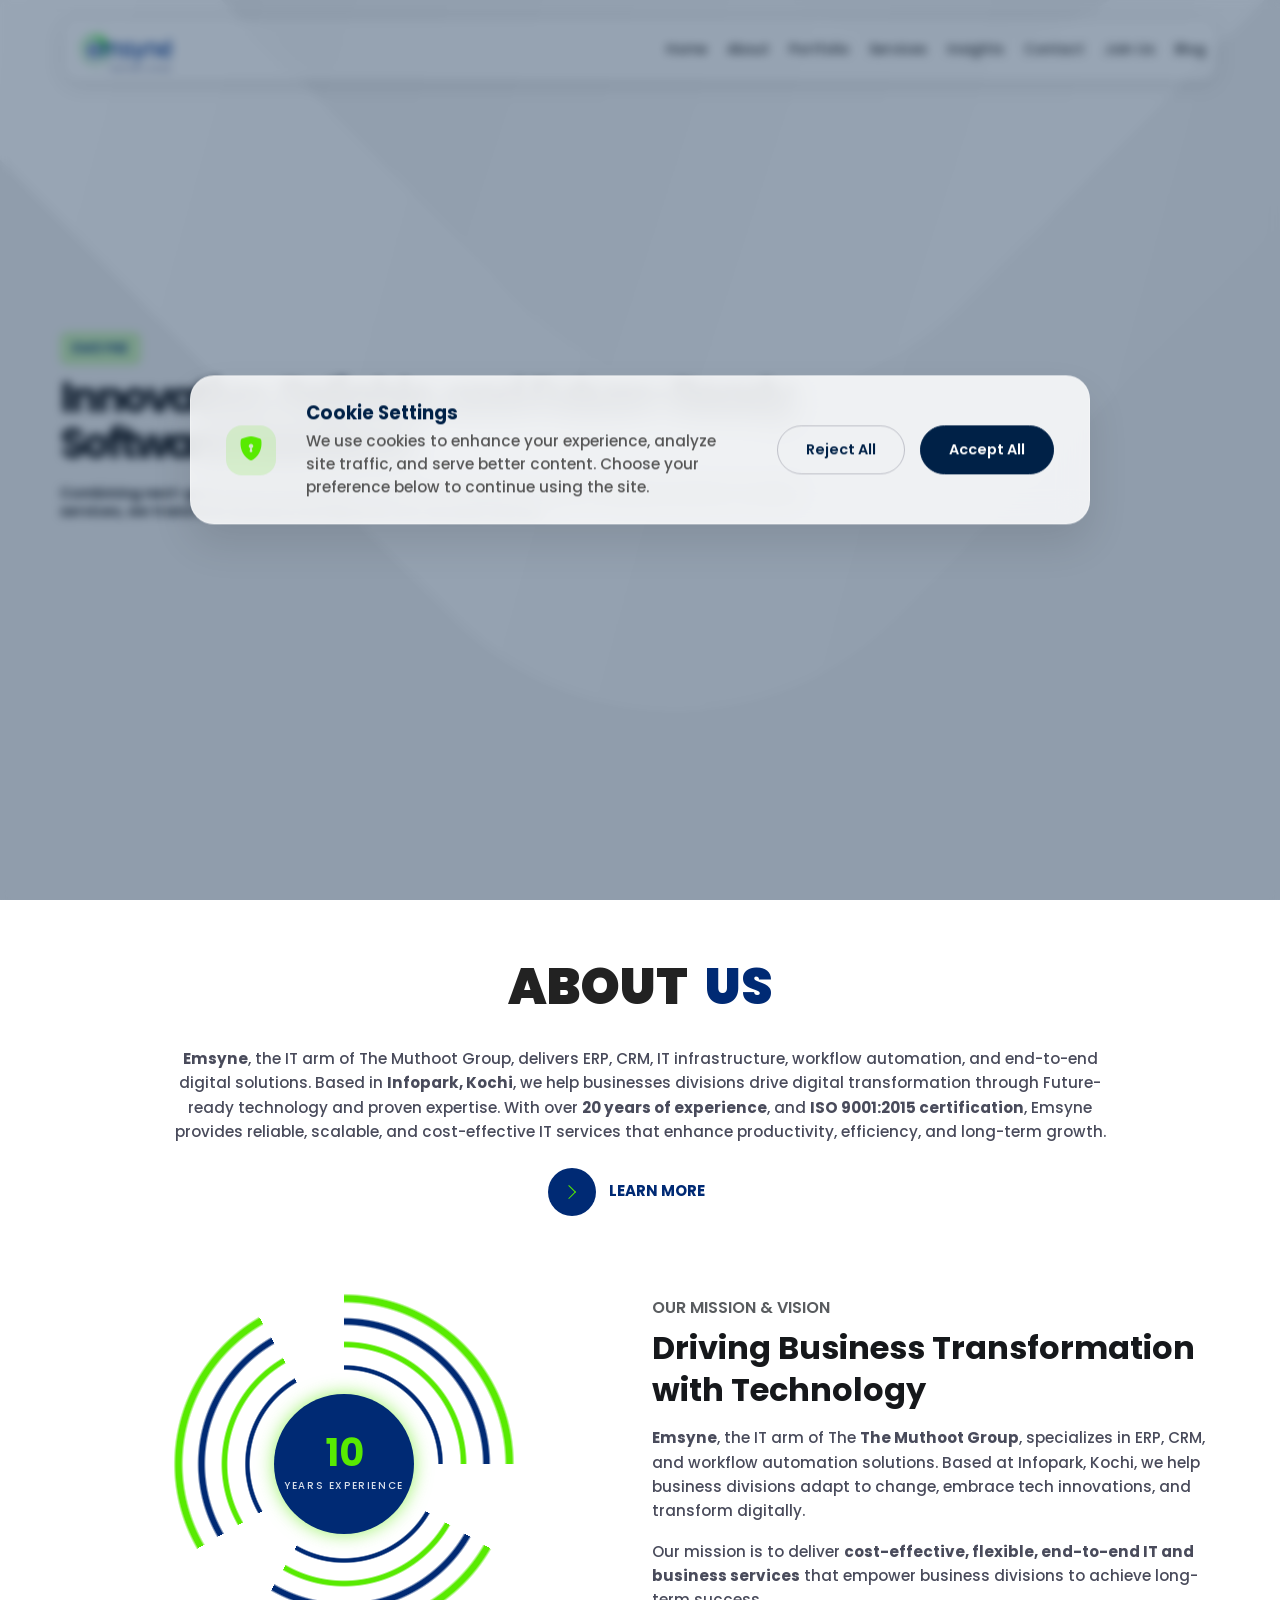
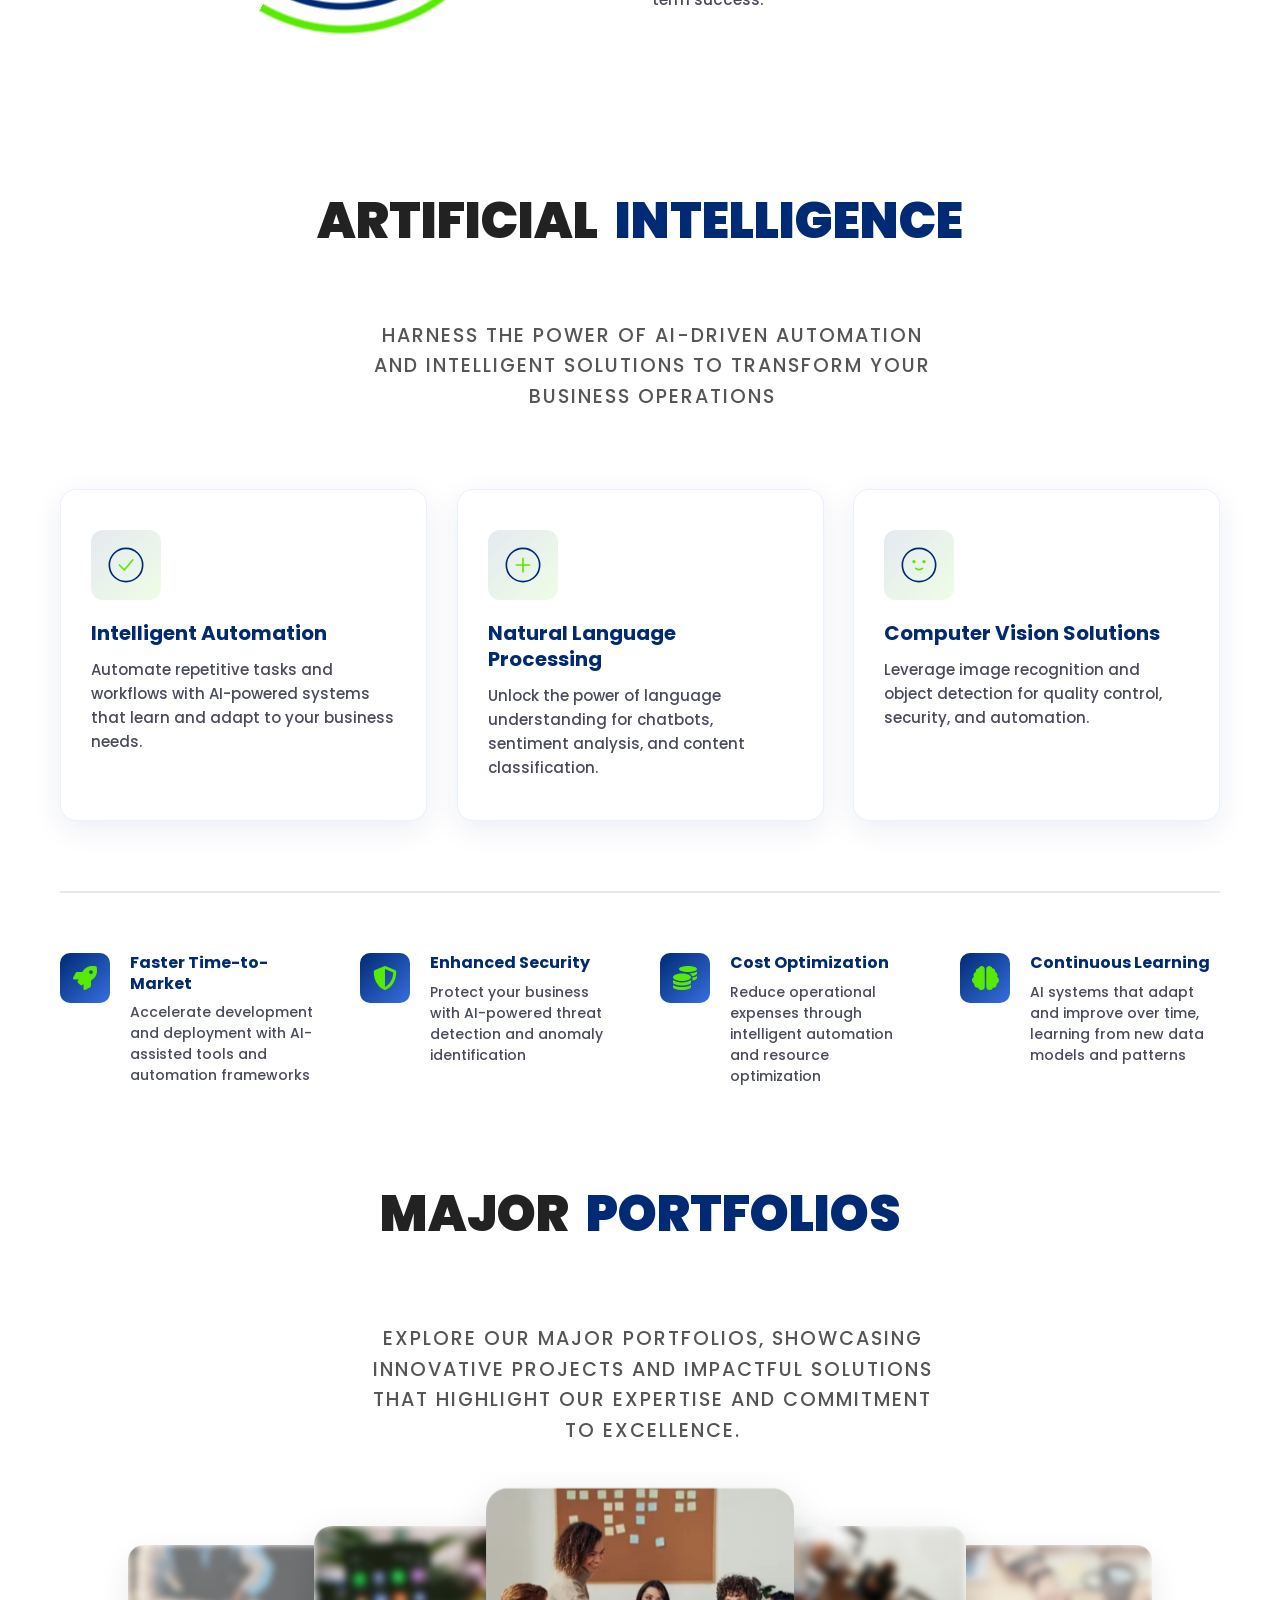
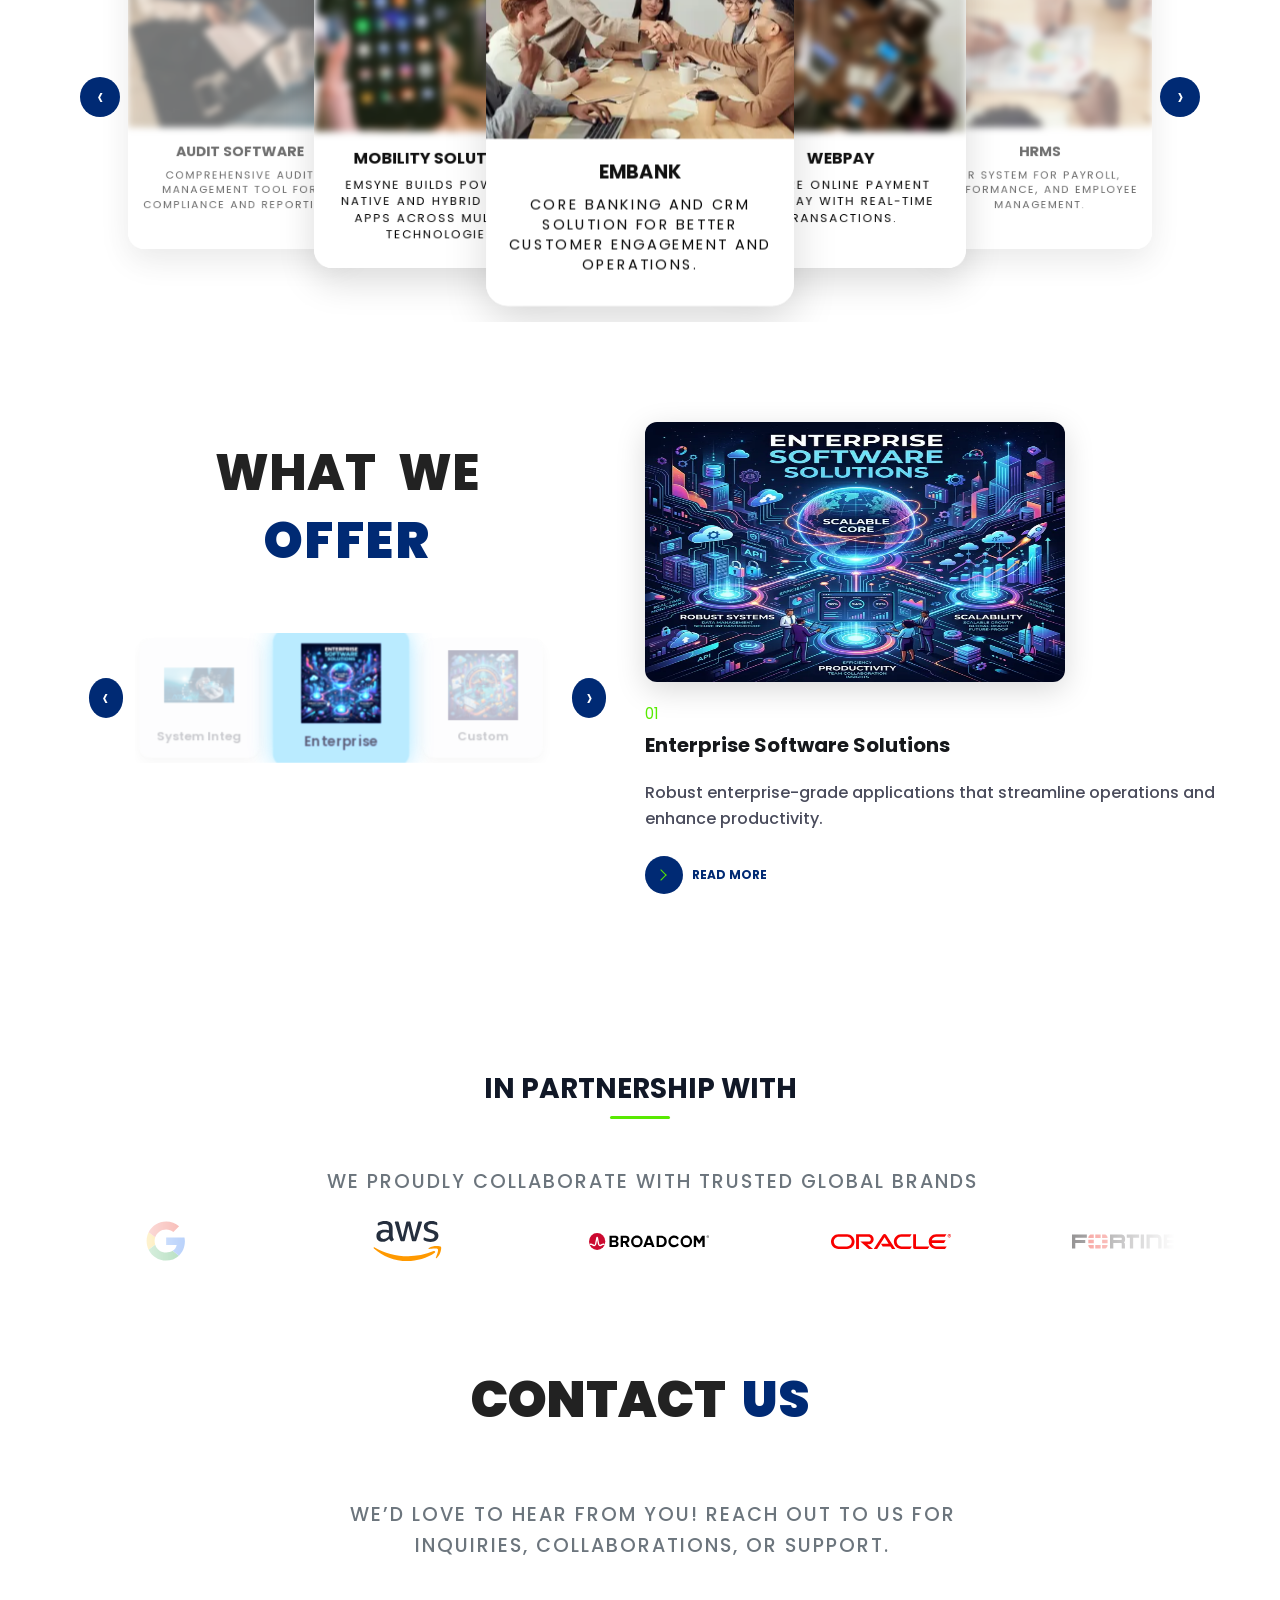
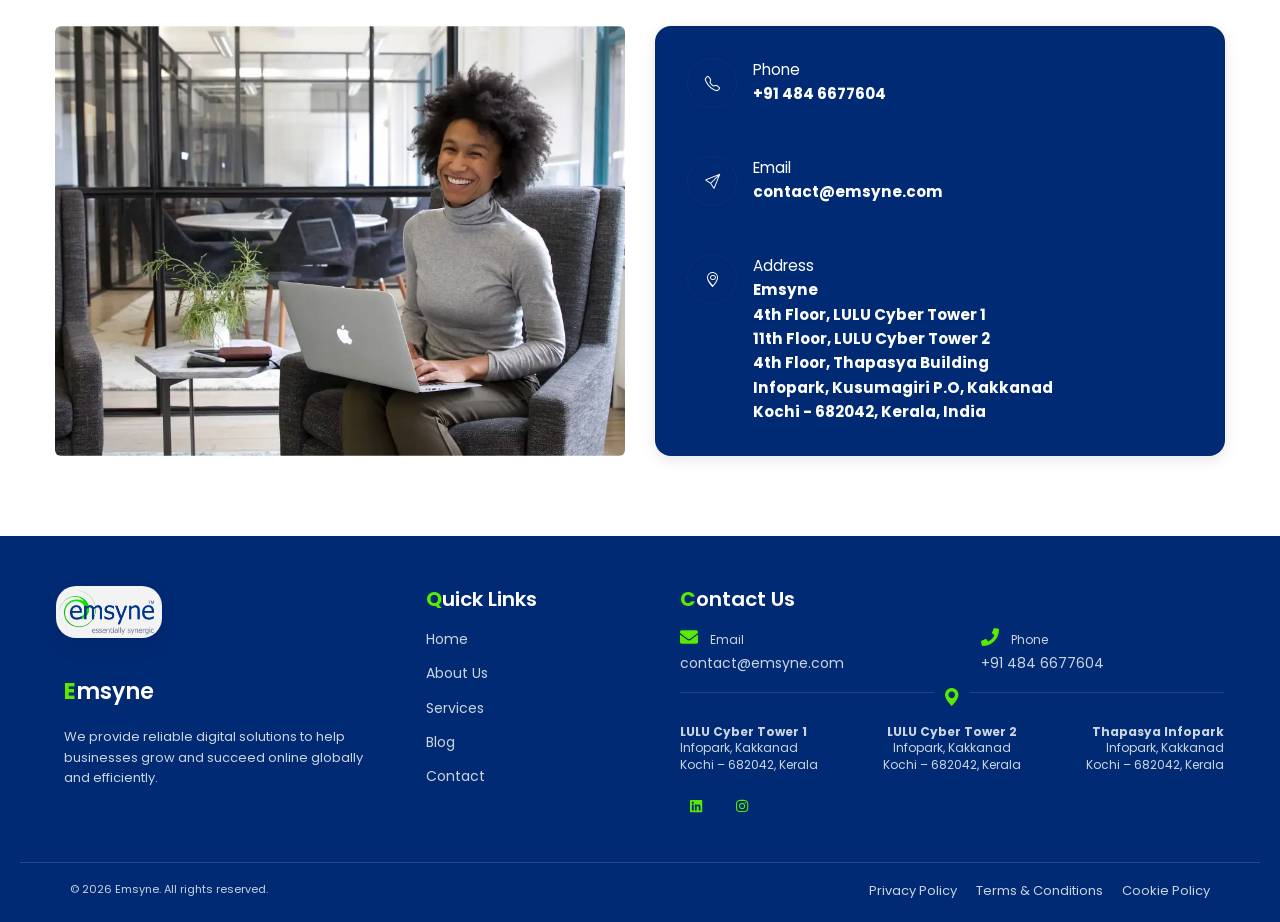
==== commit 25ac0fd5: "content change" ====
--- a/index.html
+++ b/index.html
@@ -62,9 +62,7 @@
                                 Innovative, Reliable, and Future-Ready Software Solutions
                             </h1>
                             <h6 class="hero-description mb-4 mb-lg-5" data-aos="fade-up" data-aos-delay="200">
-                                Discover next‑generation technology, Domain expertise,
-                                and customer-focused services to transform your business
-                                into a success story.
+                                Combining next-generation technology, deep domain expertise, and AI-enabled customer-focused services, we transform business bottlenecks into success stories.
                             </h6>
                         </div>
                     </div>
@@ -82,14 +80,9 @@
 
                             <div class="tip" data-animate>
                                 <p class="subheading1">
-                                    <strong>Emsyne</strong>, the IT arm of The Muthoot Group, delivers ERP,
-                                    CRM, IT infrastructure, workflow automation, and end-to-end digital solutions. Based
-                                    in <strong>Infopark, Kochi</strong>, we help businesses drive digital transformation
-                                    through Future-ready technology and proven expertise. With over <strong>20 years of
-                                        experience</strong>, <strong>1000+ global clients</strong>, and <strong>ISO
-                                        9001:2015 certification</strong>, Emsyne provides reliable, scalable, and
-                                    cost-effective IT services that enhance productivity, efficiency, and long-term
-                                    growth.
+                                    <strong>Emsyne</strong>, the IT arm of The Muthoot Group, delivers ERP, CRM, IT infrastructure, workflow automation, and end-to-end digital solutions. Based in <strong>Infopark, Kochi</strong>, we help businesses divisions drive digital transformation through Future-ready technology and proven expertise. With over <strong>20 years of
+                                        experience</strong>,  and <strong>ISO
+                                        9001:2015 certification</strong>, Emsyne provides reliable, scalable, and cost-effective IT services that enhance productivity, efficiency, and long-term growth.
                                 </p>
 
                                 <div class="text-center mt-4">
@@ -134,17 +127,13 @@
                                 Driving Business Transformation with Technology
                             </h2>
                             <p class="subheading1">
-                                <strong>Emsyne</strong>, the IT
-                                division of <strong>The Muthoot Group</strong>, specializes in
-                                ERP, CRM, and workflow automation solutions. Based at
-                                Infopark, Kochi, we help businesses adapt to change, embrace tech innovations, and
-                                transform digitally.
+                                <strong>Emsyne</strong>, the IT arm of The <strong>The Muthoot Group</strong>, specializes in ERP, CRM, and workflow automation solutions. Based at Infopark, Kochi, we help business divisions adapt to change, embrace tech innovations, and transform digitally.
                             </p>
                             <p class="subheading1">
-                                Our mission is to deliver
-                                <strong>cost-effective, flexible, end-to-end IT and business
+                                Our mission is to deliver <strong>cost-effective, flexible, end-to-end IT and business
                                     services</strong>
-                                that empower clients to achieve long-term success.
+                                that empower business divisions to achieve long-term success.
+
                             </p>
                         </div>
                     </div>
@@ -471,22 +460,24 @@
                                         <img src="assets/photos/ai.webp" alt="ai">
                                         <span>AI</span>
                                     </div>
+                                    <div class="offer-card" data-service="data">
+                                        <img src="assets/photos/databaseservice.webp" alt="Data">
+                                        <span>Data</span>
+                                    </div>
+                                    <div class="offer-card" data-service="iot">
+                                        <img src="assets/photos/iot.webp" alt="IoT">
+                                        <span>IoT</span>
+                                    </div>
                                     <div class="offer-card" data-service="automation">
                                         <img src="assets/photos/automation.webp" alt="Automation">
                                         <span>Automation</span>
                                     </div>
-                                    <div class="offer-card" data-service="iot">
-                                        <img src="assets/photos/iot.webp" alt="IoT">
-                                        <span>IoT</span>
-                                    </div>
+                
                                     <div class="offer-card" data-service="vapt">
                                         <img src="assets/photos/vapt.webp" alt="VAPT">
                                         <span>VAPT</span>
                                     </div>
-                                    <div class="offer-card" data-service="data">
-                                        <img src="assets/photos/databaseservice.webp" alt="Data">
-                                        <span>Data</span>
-                                    </div>
+                                    
                                     <div class="offer-card" data-service="system_integration">
                                         <img src="assets/photos/system_inte.webp" alt="system_integration">
                                         <span>System Integ</span>
@@ -781,7 +772,7 @@
                             </div>
                         </div>
 
-                        <!-- 12 AI Development Teams -->
+                        <!-- 13 AI Development Teams -->
                         <div class="extra-services" data-animate data-service="ai">
                             <div class="service-image tip">
                                 <img src="assets/photos/ai.webp" alt="ai" />
@@ -803,7 +794,7 @@
                             </div>
                         </div>
 
-                        <!-- 13 Data Engineering & Analytics -->
+                        <!-- 14 Data Engineering & Analytics -->
                         <div class="extra-services" data-animate data-service="data">
                             <div class="service-image tip">
                                 <img src="assets/photos/databaseservice.webp" alt="Data Engineering & Analytics" />
@@ -827,7 +818,7 @@
                         </div>
 
                       
-                        <!-- 16 IoT & Smart Solutions -->
+                        <!-- 15 IoT & Smart Solutions -->
                         <div class="extra-services" data-animate data-service="iot">
                             <div class="service-image tip">
                                 <img src="assets/photos/iot.webp" alt="IoT & Smart Solutions" />
@@ -850,7 +841,7 @@
                             </div>
                         </div>
 
-                        <!-- 17 Automation & RPA -->
+                        <!-- 16 Automation & RPA -->
                         <div class="extra-services" data-animate data-service="automation">
                             <div class="service-image tip">
                                 <img src="assets/photos/automation.webp" alt="Automation & RPA" />
@@ -873,7 +864,7 @@
                             </div>
                         </div>
 
-                        <!-- 18 VAPT & Security Audits -->
+                        <!-- 17 VAPT & Security Audits -->
                         <div class="extra-services" data-animate data-service="vapt">
                             <div class="service-image tip">
                                 <img src="assets/photos/vapt.webp" alt="VAPT & Security Audits" />
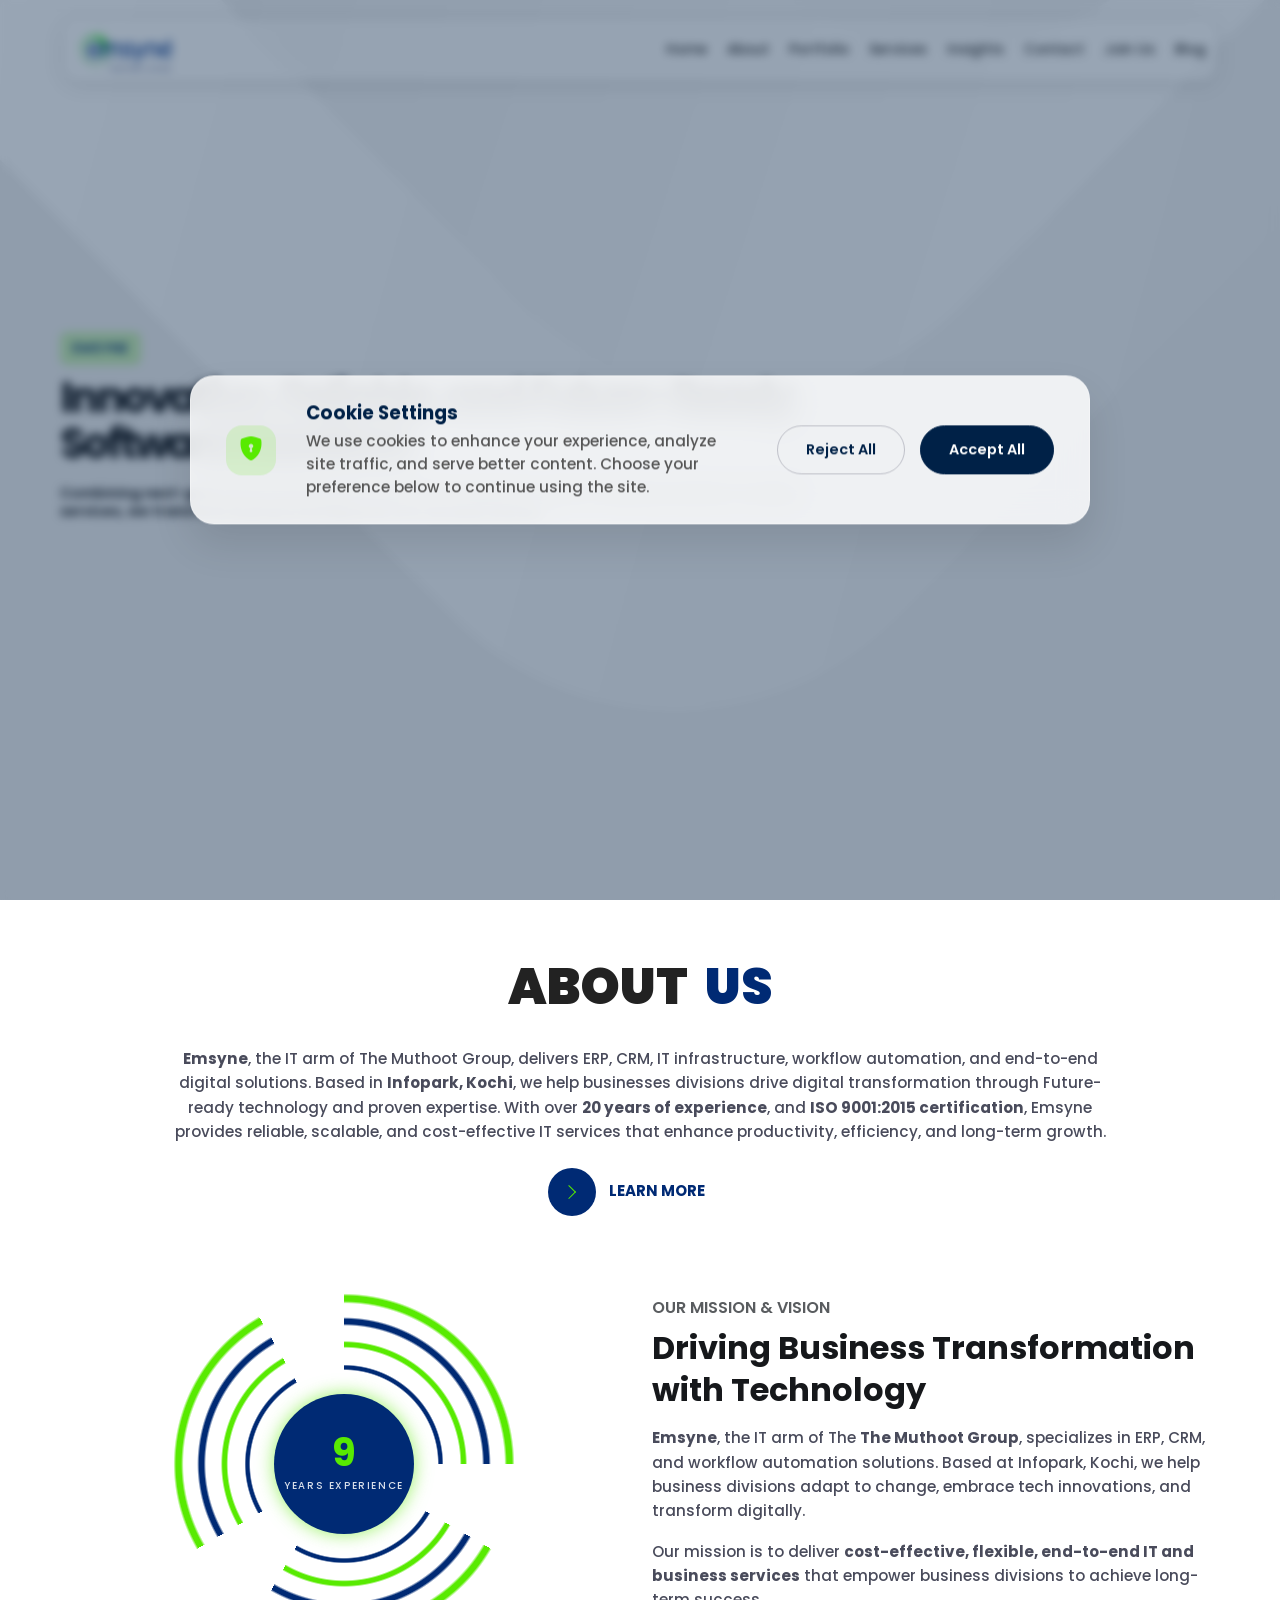
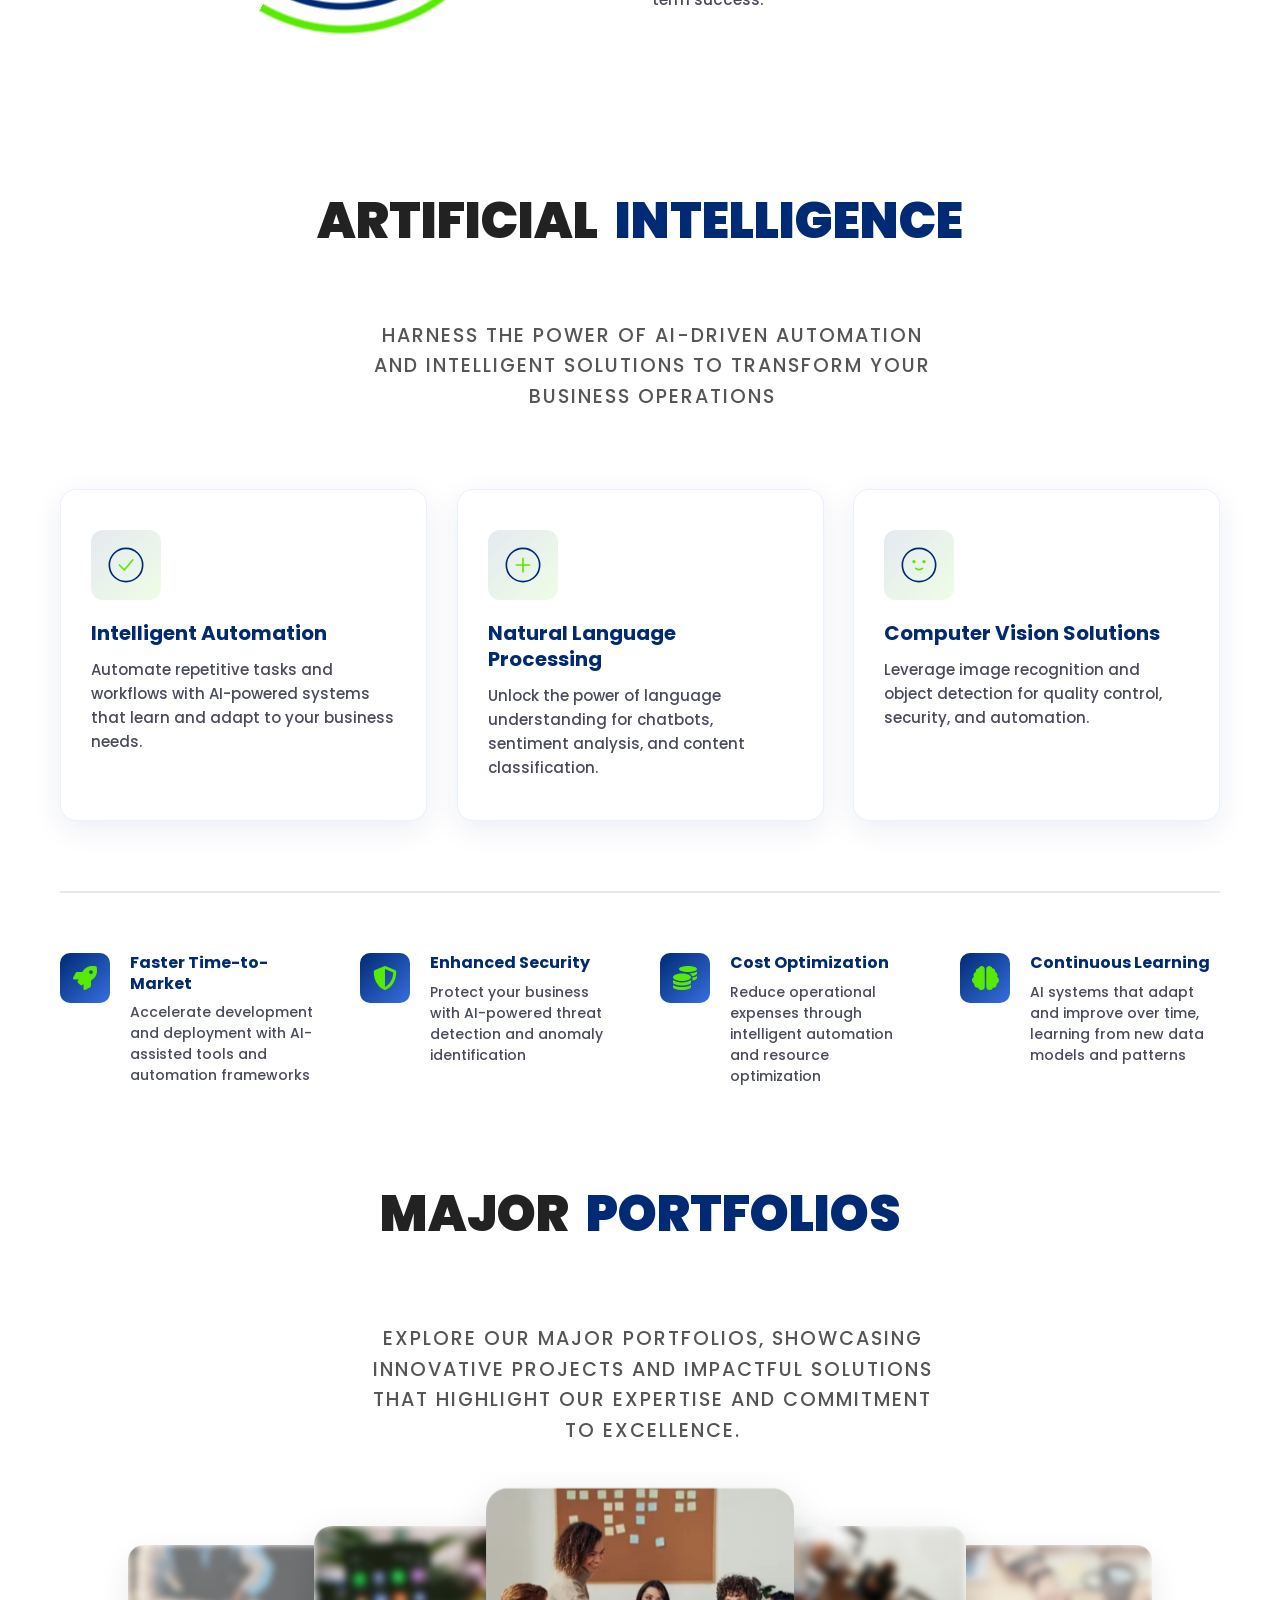
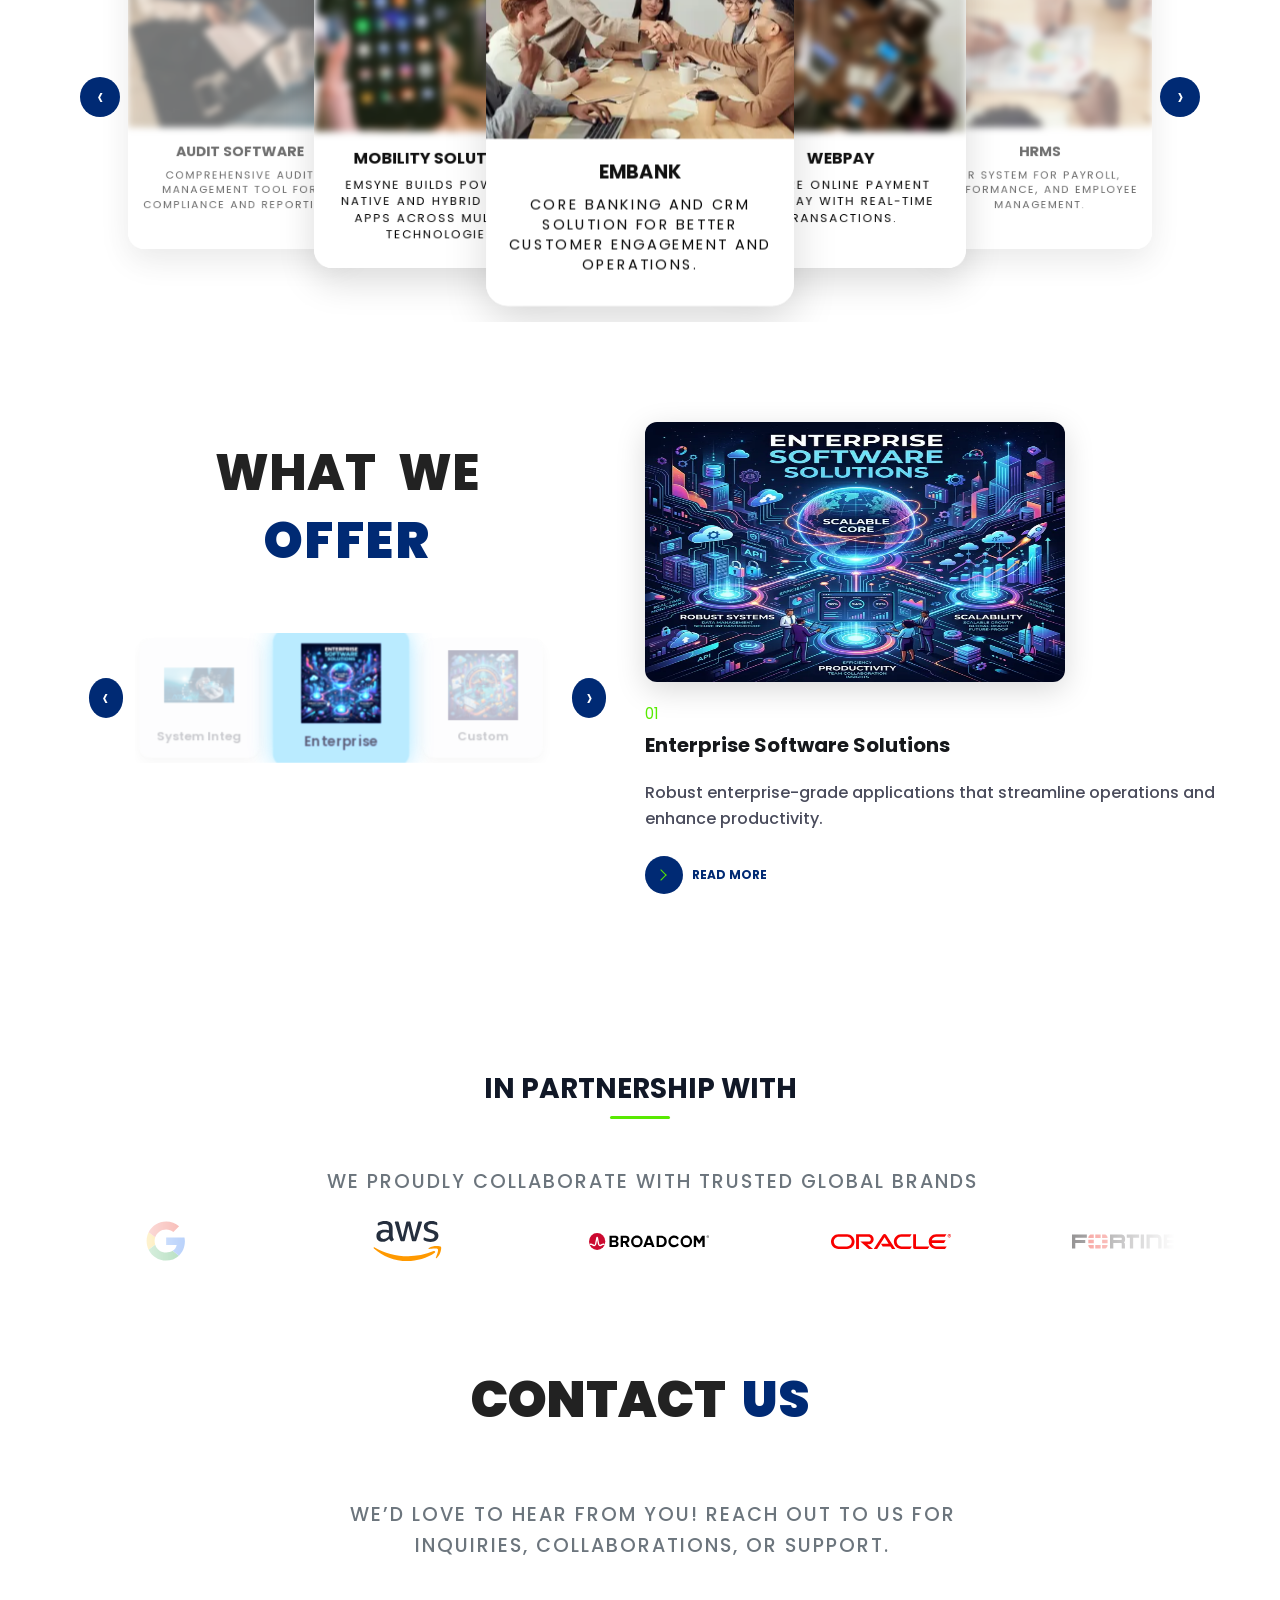
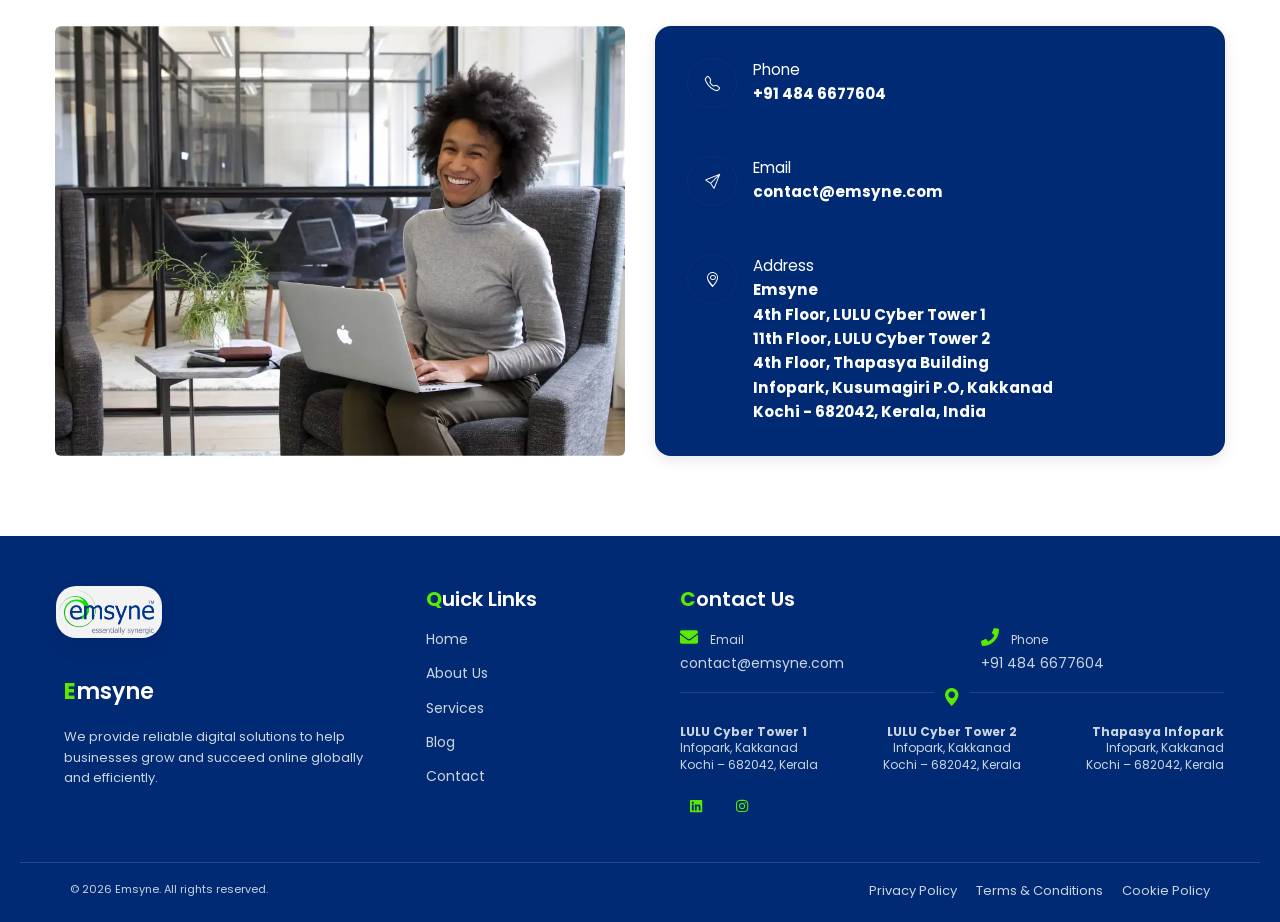
==== commit 03429521: "added lazy loading" ====
--- a/index.html
+++ b/index.html
@@ -293,7 +293,7 @@
                         <button class="crew-arrow crew-left">‹</button>
                         <div class="crew-track">
                             <div class="crew-card" data-index="0">
-                                <img src="assets/images/portfolio/pexels-photo-3184291.webp" alt="EMBank" />
+                                <img loading="lazy" src="assets/images/portfolio/pexels-photo-3184291.webp" alt="EMBank" />
                                 <div class="crew-content">
                                     <h3>EMBANK</h3>
                                     <p class="subheading">
@@ -305,7 +305,7 @@
                             </div>
 
                             <div class="crew-card" data-index="1">
-                                <img src="assets/images/portfolio/pexels-photo-3183197.webp" alt="WebPay" />
+                                <img loading="lazy" src="assets/images/portfolio/pexels-photo-3183197.webp" alt="WebPay" />
                                 <div class="crew-content">
                                     <h3>WEBPAY</h3>
                                     <p class="subheading">
@@ -316,7 +316,7 @@
                             </div>
 
                             <div class="crew-card" data-index="2">
-                                <img src="assets/images/portfolio/pexels-photo-3184292.webp" alt="HRMS" />
+                                <img loading="lazy" src="assets/images/portfolio/pexels-photo-3184292.webp" alt="HRMS" />
                                 <div class="crew-content">
                                     <h3>HRMS</h3>
                                     <p class="subheading">
@@ -328,7 +328,7 @@
                             </div>
 
                             <div class="crew-card" data-index="3">
-                                <img src="assets/images/portfolio/pexels-photo-3183150.webp" alt="IPMS" />
+                                <img loading="lazy" src="assets/images/portfolio/pexels-photo-3183150.webp" alt="IPMS" />
                                 <div class="crew-content">
                                     <h3>IPMS</h3>
                                     <p class="subheading">Insurance Policy Management system.</p>
@@ -337,7 +337,7 @@
                             </div>
 
                             <div class="crew-card" data-index="4">
-                                <img src="assets/images/portfolio/pexels-photo-3184296.webp" alt="Loan Softwares" />
+                                <img loading="lazy" src="assets/images/portfolio/pexels-photo-3184296.webp" alt="Loan Softwares" />
                                 <div class="crew-content">
                                     <h3>LOAN SYSTEMS</h3>
                                     <p class="subheading"></p>
@@ -348,7 +348,7 @@
                             </div>
 
                             <div class="crew-card" data-index="5">
-                                <img src="assets/images/portfolio/pexels-photo-5239879.webp" alt="Global Pay" />
+                                <img loading="lazy" src="assets/images/portfolio/pexels-photo-5239879.webp" alt="Global Pay" />
                                 <div class="crew-content">
                                     <h3>GLOBAL PAY</h3>
                                     <p class="subheading">
@@ -359,7 +359,7 @@
                             </div>
 
                             <div class="crew-card" data-index="6">
-                                <img src="assets/images/portfolio/pexels-photo-210990.webp" alt="Audit Software" />
+                                <img loading="lazy" src="assets/images/portfolio/pexels-photo-210990.webp" alt="Audit Software" />
                                 <div class="crew-content">
                                     <h3>AUDIT SOFTWARE</h3>
                                     <p class="subheading">
@@ -369,7 +369,7 @@
                                 </div>
                             </div>
                             <div class="crew-card" data-index="7">
-                                <img src="assets/images/portfolio/pexels-photo-1092644.webp" alt="Mobility Solutions" />
+                                <img loading="lazy" src="assets/images/portfolio/pexels-photo-1092644.webp" alt="Mobility Solutions" />
                                 <div class="crew-content">
                                     <h3>MOBILITY SOLUTIONS</h3>
                                     <p class="subheading">
@@ -408,78 +408,78 @@
                             <div class="offer-gallery">
                                 <div class="offer-track">
                                     <div class="offer-card" data-service="enterprise">
-                                        <img src="assets/photos/enterprise_solutions.webp" alt="Enterprise"
+                                        <img loading="lazy" src="assets/photos/enterprise_solutions.webp" alt="Enterprise"
                                             loading="lazy">
                                         <span>Enterprise</span>
                                     </div>
                                     <div class="offer-card" data-service="custom">
-                                        <img src="assets/photos/custom_software.webp" alt="Custom">
+                                        <img loading="lazy" src="assets/photos/custom_software.webp" alt="Custom">
                                         <span>Custom</span>
                                     </div>
                                     <div class="offer-card" data-service="web_platform">
-                                        <img src="assets/photos/web_platform.webp" alt="Web & Platform">
+                                        <img loading="lazy" src="assets/photos/web_platform.webp" alt="Web & Platform">
                                         <span>Web & Plat</span>
                                     </div>
                                     <div class="offer-card" data-service="mobile_app">
-                                        <img src="assets/photos/mobile_apps.webp" alt="Mobile">
+                                        <img loading="lazy" src="assets/photos/mobile_apps.webp" alt="Mobile">
                                         <span>Mobile</span>
                                     </div>
                                     <div class="offer-card" data-service="banking">
-                                        <img src="assets/photos/banking_fintech.webp" alt="Banking">
+                                        <img loading="lazy" src="assets/photos/banking_fintech.webp" alt="Banking">
                                         <span>Fintech</span>
                                     </div>
                                     <div class="offer-card" data-service="security_core">
-                                        <img src="assets/photos/security.webp" alt="Security">
+                                        <img loading="lazy" src="assets/photos/security.webp" alt="Security">
                                         <span>Security</span>
                                     </div>
                                     <div class="offer-card" data-service="cloud_infra">
-                                        <img src="assets/photos/cloudservice.webp" alt="Cloud">
+                                        <img loading="lazy" src="assets/photos/cloudservice.webp" alt="Cloud">
                                         <span>Cloud</span>
                                     </div>
                                     <div class="offer-card" data-service="api_integration">
-                                        <img src="assets/photos/appintegration.webp" alt="API">
+                                        <img loading="lazy" src="assets/photos/appintegration.webp" alt="API">
                                         <span>API Integ</span>
                                     </div>
                                     <div class="offer-card" data-service="ui_ux">
-                                        <img src="assets/photos/ui_ux.webp" alt="UI/UX">
+                                        <img loading="lazy" src="assets/photos/ui_ux.webp" alt="UI/UX">
                                         <span>UI/UX</span>
                                     </div>
                                     <div class="offer-card" data-service="quality">
-                                        <img src="assets/photos/standard-quality-control-concept-m.webp" alt="Quality">
+                                        <img loading="lazy" src="assets/photos/standard-quality-control-concept-m.webp" alt="Quality">
                                         <span>Quality</span>
                                     </div>
                                     <div class="offer-card" data-service="devops">
-                                        <img src="assets/photos/devops.webp" alt="DevOps">
+                                        <img loading="lazy" src="assets/photos/devops.webp" alt="DevOps">
                                         <span>DevOps</span>
                                     </div>
                                     <div class="offer-card" data-service="dedicated_teams">
-                                        <img src="assets/photos/outsource.webp" alt="Dedicated">
+                                        <img loading="lazy" src="assets/photos/outsource.webp" alt="Dedicated">
                                         <span>Dedicated</span>
                                     </div>
                                     <div class="offer-card" data-service="ai">
-                                        <img src="assets/photos/ai.webp" alt="ai">
+                                        <img loading="lazy" src="assets/photos/ai.webp" alt="ai">
                                         <span>AI</span>
                                     </div>
                                     <div class="offer-card" data-service="data">
-                                        <img src="assets/photos/databaseservice.webp" alt="Data">
+                                        <img loading="lazy" src="assets/photos/databaseservice.webp" alt="Data">
                                         <span>Data</span>
                                     </div>
                                     <div class="offer-card" data-service="iot">
-                                        <img src="assets/photos/iot.webp" alt="IoT">
+                                        <img loading="lazy" src="assets/photos/iot.webp" alt="IoT">
                                         <span>IoT</span>
                                     </div>
                                     <div class="offer-card" data-service="automation">
-                                        <img src="assets/photos/automation.webp" alt="Automation">
+                                        <img loading="lazy" src="assets/photos/automation.webp" alt="Automation">
                                         <span>Automation</span>
                                     </div>
                 
                                     <div class="offer-card" data-service="vapt">
-                                        <img src="assets/photos/vapt.webp" alt="VAPT">
+                                        <img loading="lazy" src="assets/photos/vapt.webp" alt="VAPT">
                                         <span>VAPT</span>
                                     </div>
                                     
                                     <div class="offer-card" data-service="system_integration">
-                                        <img src="assets/photos/system_inte.webp" alt="system_integration">
+                                        <img loading="lazy" src="assets/photos/system_inte.webp" alt="system_integration">
                                         <span>System Integ</span>
                                     </div>      
                                     
@@ -496,7 +496,7 @@
                         <!-- 01 Enterprise Software Solutions -->
                         <div class="extra-services" data-animate data-service="enterprise">
                             <div class="service-image tip">
-                                <img src="assets/photos/enterprise_solutions.webp" alt="Enterprise Software Solutions" />
+                                <img loading="lazy" src="assets/photos/enterprise_solutions.webp" alt="Enterprise Software Solutions" />
                             </div>
                             <div class="service-content tip">
                                 <div class="number-tip">01</div>
@@ -521,7 +521,7 @@
                         <!-- 02 Custom Software Development -->
                         <div class="extra-services active" data-animate data-service="custom">
                             <div class="service-image tip">
-                                <img src="assets/photos/custom_software.webp" alt="Custom Software Development" />
+                                <img loading="lazy" src="assets/photos/custom_software.webp" alt="Custom Software Development" />
                             </div>
                             <div class="service-content tip">
                                 <div class="number-tip">02</div>
@@ -544,7 +544,7 @@
                         <!-- 03 Web & Platform Development -->
                         <div class="extra-services" data-animate data-service="web_platform">
                             <div class="service-image tip">
-                                <img src="assets/photos/web_platform.webp" alt="Web & Platform Development" />
+                                <img loading="lazy" src="assets/photos/web_platform.webp" alt="Web & Platform Development" />
                             </div>
                             <div class="service-content tip">
                                 <div class="number-tip">03</div>
@@ -567,7 +567,7 @@
                         <!-- 04 Mobile Application Development -->
                         <div class="extra-services" data-animate data-service="mobile_app">
                             <div class="service-image tip">
-                                <img src="assets/photos/mobile_apps.webp" alt="Mobile Application Development" />
+                                <img loading="lazy" src="assets/photos/mobile_apps.webp" alt="Mobile Application Development" />
                             </div>
                             <div class="service-content tip">
                                 <div class="number-tip">04</div>
@@ -590,7 +590,7 @@
                         <!-- 05 Banking & Fintech Solutions -->
                         <div class="extra-services" data-animate data-service="banking">
                             <div class="service-image tip">
-                                <img src="assets/photos/banking_fintech.webp" alt="Banking & Fintech Solutions" />
+                                <img loading="lazy" src="assets/photos/banking_fintech.webp" alt="Banking & Fintech Solutions" />
                             </div>
                             <div class="service-content tip">
                                 <div class="number-tip">05</div>
@@ -613,7 +613,7 @@
                         <!-- 06 Security at the Core -->
                         <div class="extra-services" data-animate data-service="security_core">
                             <div class="service-image tip">
-                                <img src="assets/photos/security.webp" alt="Security at the Core" />
+                                <img loading="lazy" src="assets/photos/security.webp" alt="Security at the Core" />
                             </div>
                             <div class="service-content tip">
                                 <div class="number-tip">06</div>
@@ -636,7 +636,7 @@
                         <!-- 07 Cloud Infrastructure & Strategy -->
                         <div class="extra-services" data-animate data-service="cloud_infra">
                             <div class="service-image tip">
-                                <img src="assets/photos/cloudservice.webp" alt="Cloud Infrastructure & Strategy" />
+                                <img loading="lazy" src="assets/photos/cloudservice.webp" alt="Cloud Infrastructure & Strategy" />
                             </div>
                             <div class="service-content tip">
                                 <div class="number-tip">07</div>
@@ -659,7 +659,7 @@
                         <!-- 08 API & System Integration -->
                         <div class="extra-services" data-animate data-service="api_integration">
                             <div class="service-image tip">
-                                <img src="assets/photos/appintegration.webp" alt="API & System Integration" />
+                                <img loading="lazy" src="assets/photos/appintegration.webp" alt="API & System Integration" />
                             </div>
                             <div class="service-content tip">
                                 <div class="number-tip">08</div>
@@ -682,7 +682,7 @@
                         <!-- 09 UI/UX Design & Strategy -->
                         <div class="extra-services" data-animate data-service="ui_ux">
                             <div class="service-image tip">
-                                <img src="assets/photos/ui_ux.webp" alt="UI/UX Design & Strategy" />
+                                <img loading="lazy" src="assets/photos/ui_ux.webp" alt="UI/UX Design & Strategy" />
                             </div>
                             <div class="service-content tip">
                                 <div class="number-tip">09</div>
@@ -705,7 +705,7 @@
                         <!-- 10 Quality Engineering & Testing -->
                         <div class="extra-services" data-animate data-service="quality">
                             <div class="service-image tip">
-                                <img src="assets/photos/standard-quality-control-concept-m.webp"
+                                <img loading="lazy" src="assets/photos/standard-quality-control-concept-m.webp"
                                     alt="Quality Engineering & Testing" />
                             </div>
                             <div class="service-content tip">
@@ -729,7 +729,7 @@
                         <!-- 11 DevOps & Continuous Delivery -->
                         <div class="extra-services" data-animate data-service="devops">
                             <div class="service-image tip">
-                                <img src="assets/photos/devops.webp" alt="DevOps & Continuous Delivery" />
+                                <img loading="lazy" src="assets/photos/devops.webp" alt="DevOps & Continuous Delivery" />
                             </div>
                             <div class="service-content tip">
                                 <div class="number-tip">11</div>
@@ -752,7 +752,7 @@
                         <!-- 12 Dedicated Development Teams -->
                         <div class="extra-services" data-animate data-service="dedicated_teams">
                             <div class="service-image tip">
-                                <img src="assets/photos/outsource.webp" alt="Dedicated Development Teams" />
+                                <img loading="lazy" src="assets/photos/outsource.webp" alt="Dedicated Development Teams" />
                             </div>
                             <div class="service-content tip">
                                 <div class="number-tip">12</div>
@@ -775,7 +775,7 @@
                         <!-- 13 AI Development Teams -->
                         <div class="extra-services" data-animate data-service="ai">
                             <div class="service-image tip">
-                                <img src="assets/photos/ai.webp" alt="ai" />
+                                <img loading="lazy" src="assets/photos/ai.webp" alt="ai" />
                             </div>
                             <div class="service-content tip">
                                 <div class="number-tip">13</div>
@@ -797,7 +797,7 @@
                         <!-- 14 Data Engineering & Analytics -->
                         <div class="extra-services" data-animate data-service="data">
                             <div class="service-image tip">
-                                <img src="assets/photos/databaseservice.webp" alt="Data Engineering & Analytics" />
+                                <img loading="lazy" src="assets/photos/databaseservice.webp" alt="Data Engineering & Analytics" />
                             </div>
                             <div class="service-content tip">
                                 <div class="number-tip">14</div>
@@ -821,7 +821,7 @@
                         <!-- 15 IoT & Smart Solutions -->
                         <div class="extra-services" data-animate data-service="iot">
                             <div class="service-image tip">
-                                <img src="assets/photos/iot.webp" alt="IoT & Smart Solutions" />
+                                <img loading="lazy" src="assets/photos/iot.webp" alt="IoT & Smart Solutions" />
                             </div>
                             <div class="service-content tip">
                                 <div class="number-tip">15</div>
@@ -844,7 +844,7 @@
                         <!-- 16 Automation & RPA -->
                         <div class="extra-services" data-animate data-service="automation">
                             <div class="service-image tip">
-                                <img src="assets/photos/automation.webp" alt="Automation & RPA" />
+                                <img loading="lazy" src="assets/photos/automation.webp" alt="Automation & RPA" />
                             </div>
                             <div class="service-content tip">
                                 <div class="number-tip">16</div>
@@ -867,7 +867,7 @@
                         <!-- 17 VAPT & Security Audits -->
                         <div class="extra-services" data-animate data-service="vapt">
                             <div class="service-image tip">
-                                <img src="assets/photos/vapt.webp" alt="VAPT & Security Audits" />
+                                <img loading="lazy" src="assets/photos/vapt.webp" alt="VAPT & Security Audits" />
                             </div>
                             <div class="service-content tip">
                                 <div class="number-tip">17</div>
@@ -889,7 +889,7 @@
 
                         <div class="extra-services" data-animate data-service="system_integration">
                             <div class="service-image tip">
-                                <img src="assets/photos/system_inte.webp" alt="System Integration & Digital Transformation" />
+                                <img loading="lazy" src="assets/photos/system_inte.webp" alt="System Integration & Digital Transformation" />
                             </div>
                             <div class="service-content tip">
                                 <div class="number-tip">16</div>
@@ -933,50 +933,50 @@
                             <!-- Logos -->
 
                             <div class="logo-item">
-                                <img src="assets\logos\google-color-svgrepo-com.svg" alt="Google logo" />
+                                <img loading="lazy" src="assets\logos\google-color-svgrepo-com.svg" alt="Google logo" />
                             </div>
 
                             <div class="logo-item">
-                                <img src="assets\logos\aws-2.svg" alt="AWS logo" />
+                                <img loading="lazy" src="assets\logos\aws-2.svg" alt="AWS logo" />
                             </div>
 
                             <div class="logo-item">
-                                <img src="assets\logos\broadcom-logo-1.svg" alt="Broadcom logo" />
+                                <img loading="lazy" src="assets\logos\broadcom-logo-1.svg" alt="Broadcom logo" />
                             </div>
 
                             <div class="logo-item">
-                                <img src="assets\logos\oracle-logo.svg" alt="Oracle logo" />
+                                <img loading="lazy" src="assets\logos\oracle-logo.svg" alt="Oracle logo" />
                             </div>
 
                             <div class="logo-item">
-                                <img src="assets\logos\fortinet-logo.svg" alt="Fortinet logo">
+                                <img loading="lazy" src="assets\logos\fortinet-logo.svg" alt="Fortinet logo">
                             </div>
 
                             <div class="logo-item">
-                                <img src="assets\logos\juniper-networks.svg" alt="Juniper logo" />
+                                <img loading="lazy" src="assets\logos\juniper-networks.svg" alt="Juniper logo" />
                             </div>
 
                             <div class="logo-item">
-                                <img src="assets\logos\microsoft-5.svg" alt="Microsoft logo" />
+                                <img loading="lazy" src="assets\logos\microsoft-5.svg" alt="Microsoft logo" />
                             </div>
                             <div class="logo-item">
-                                <img src="assets\logos\adobe-logo-and-wordmark-2017-.svg" alt="Adobe logo" />
+                                <img loading="lazy" src="assets\logos\adobe-logo-and-wordmark-2017-.svg" alt="Adobe logo" />
                             </div>
                             <div class="logo-item">
-                                <img src="assets\logos\loom_logo_icon_247811.svg" alt="Loom"
+                                <img loading="lazy" src="assets\logos\loom_logo_icon_247811.svg" alt="Loom"
                                     style="filter: invert(41%) sepia(96%) saturate(749%) hue-rotate(205deg) brightness(97%) contrast(96%);" />
                             </div>
 
                             <div class="logo-item">
-                                <img src="assets\logos\google-analytics-4.svg"
+                                <img loading="lazy" src="assets\logos\google-analytics-4.svg"
                                     alt="Google Analytics logo" />
                             </div>
                             <div class="logo-item">
-                                <img src="assets\logos\dropbox-logo-2017.svg" alt="Dropbox logo" />
+                                <img loading="lazy" src="assets\logos\dropbox-logo-2017.svg" alt="Dropbox logo" />
                             </div>
 
                             <div class="logo-item">
-                                <img src="assets\logos\spotify-2.svg" alt="Spotify"
+                                <img loading="lazy" src="assets\logos\spotify-2.svg" alt="Spotify"
                                     style="filter: invert(48%) sepia(88%) saturate(390%) hue-rotate(86deg) brightness(95%) contrast(95%);" />
                             </div>
                         </div>
@@ -1155,7 +1155,7 @@
                         <!-- Left Image Section -->
                         <div class="col-md-6">
                             <div class="h-100 d-flex align-items-center justify-content-center">
-                                <img src="assets/images/about_2-min.webp" alt="Contact Us"
+                                <img loading="lazy" src="assets/images/about_2-min.webp" alt="Contact Us"
                                     class="img-fluid h-100 w-100 object-fit-cover rounded" loading="lazy" />
                             </div>
                         </div>
@@ -1229,7 +1229,7 @@
     <script defer src="assets/vendors/gsap/gsap.min.js"></script>
     <script defer src="assets/vendors/imagesloaded/imagesloaded.pkgd.min.js"></script>
     <script defer src="assets/vendors/isotope/isotope.pkgd.min.js"></script>
-    <script defer src="assets/vendors/glightbox/glightbox.min.js"></script>
+    <!-- glightbox removed on homepage to reduce unused JS payload; load on-demand in gallery pages if needed -->
     <script defer src="assets/vendors/swiper/swiper-bundle.min.js"></script>
     <script defer src="assets/vendors/aos/aos.js"></script>
     <script defer src="assets/vendors/purecounter/purecounter.js"></script>
@@ -1352,4 +1352,4 @@
             }
         });
     })();
-</script>+</script>
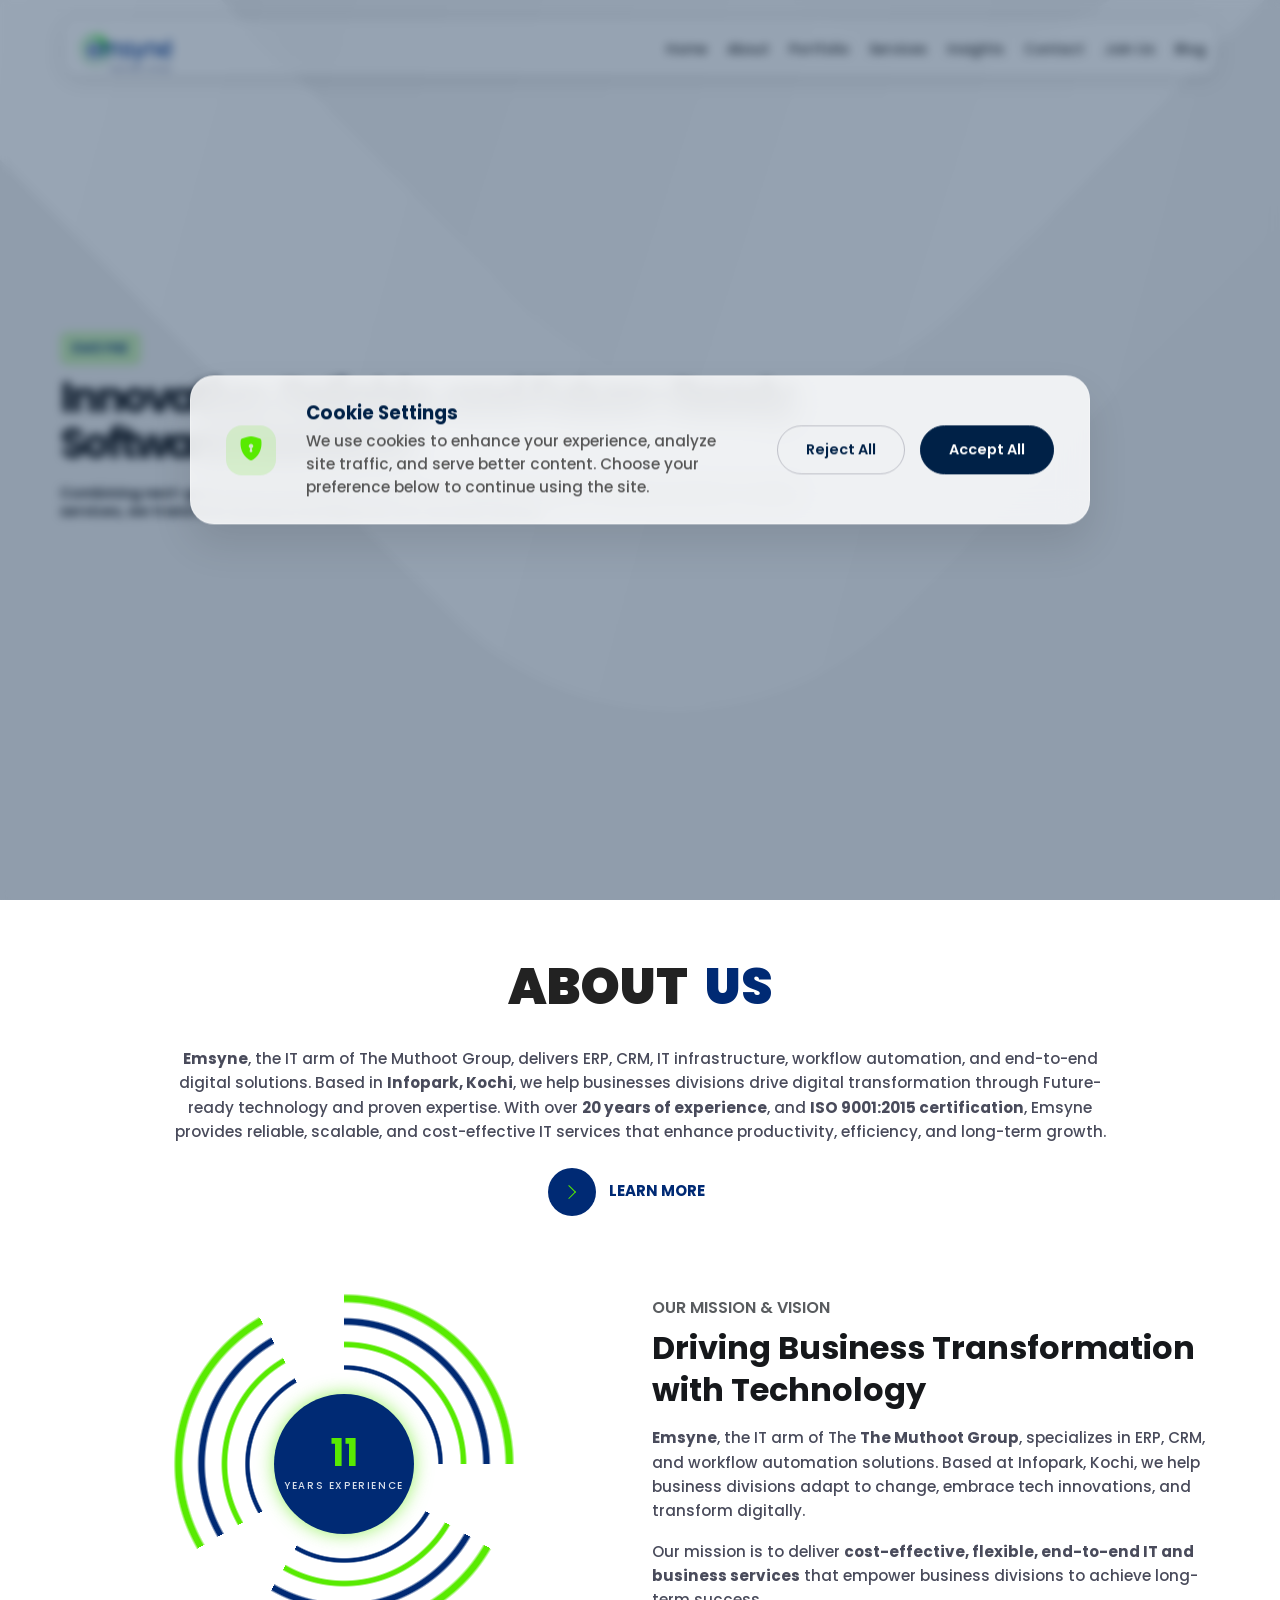
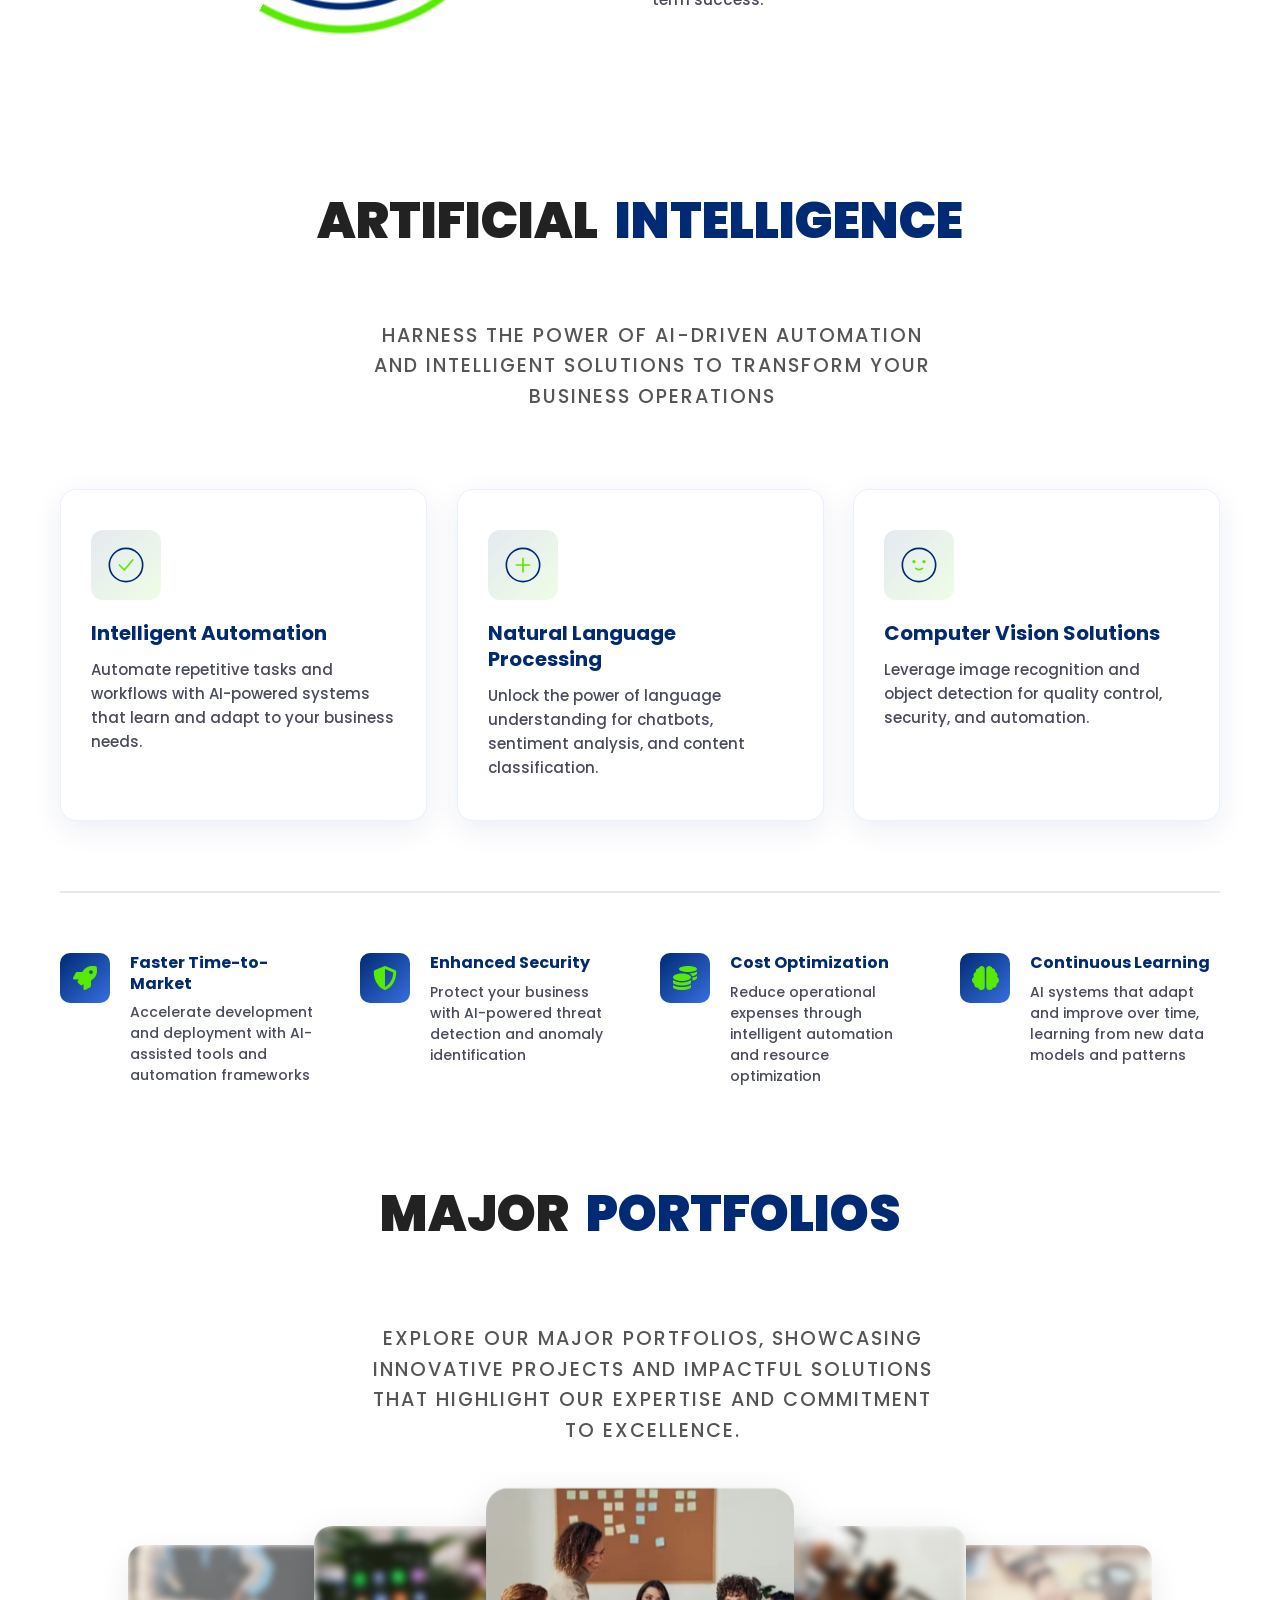
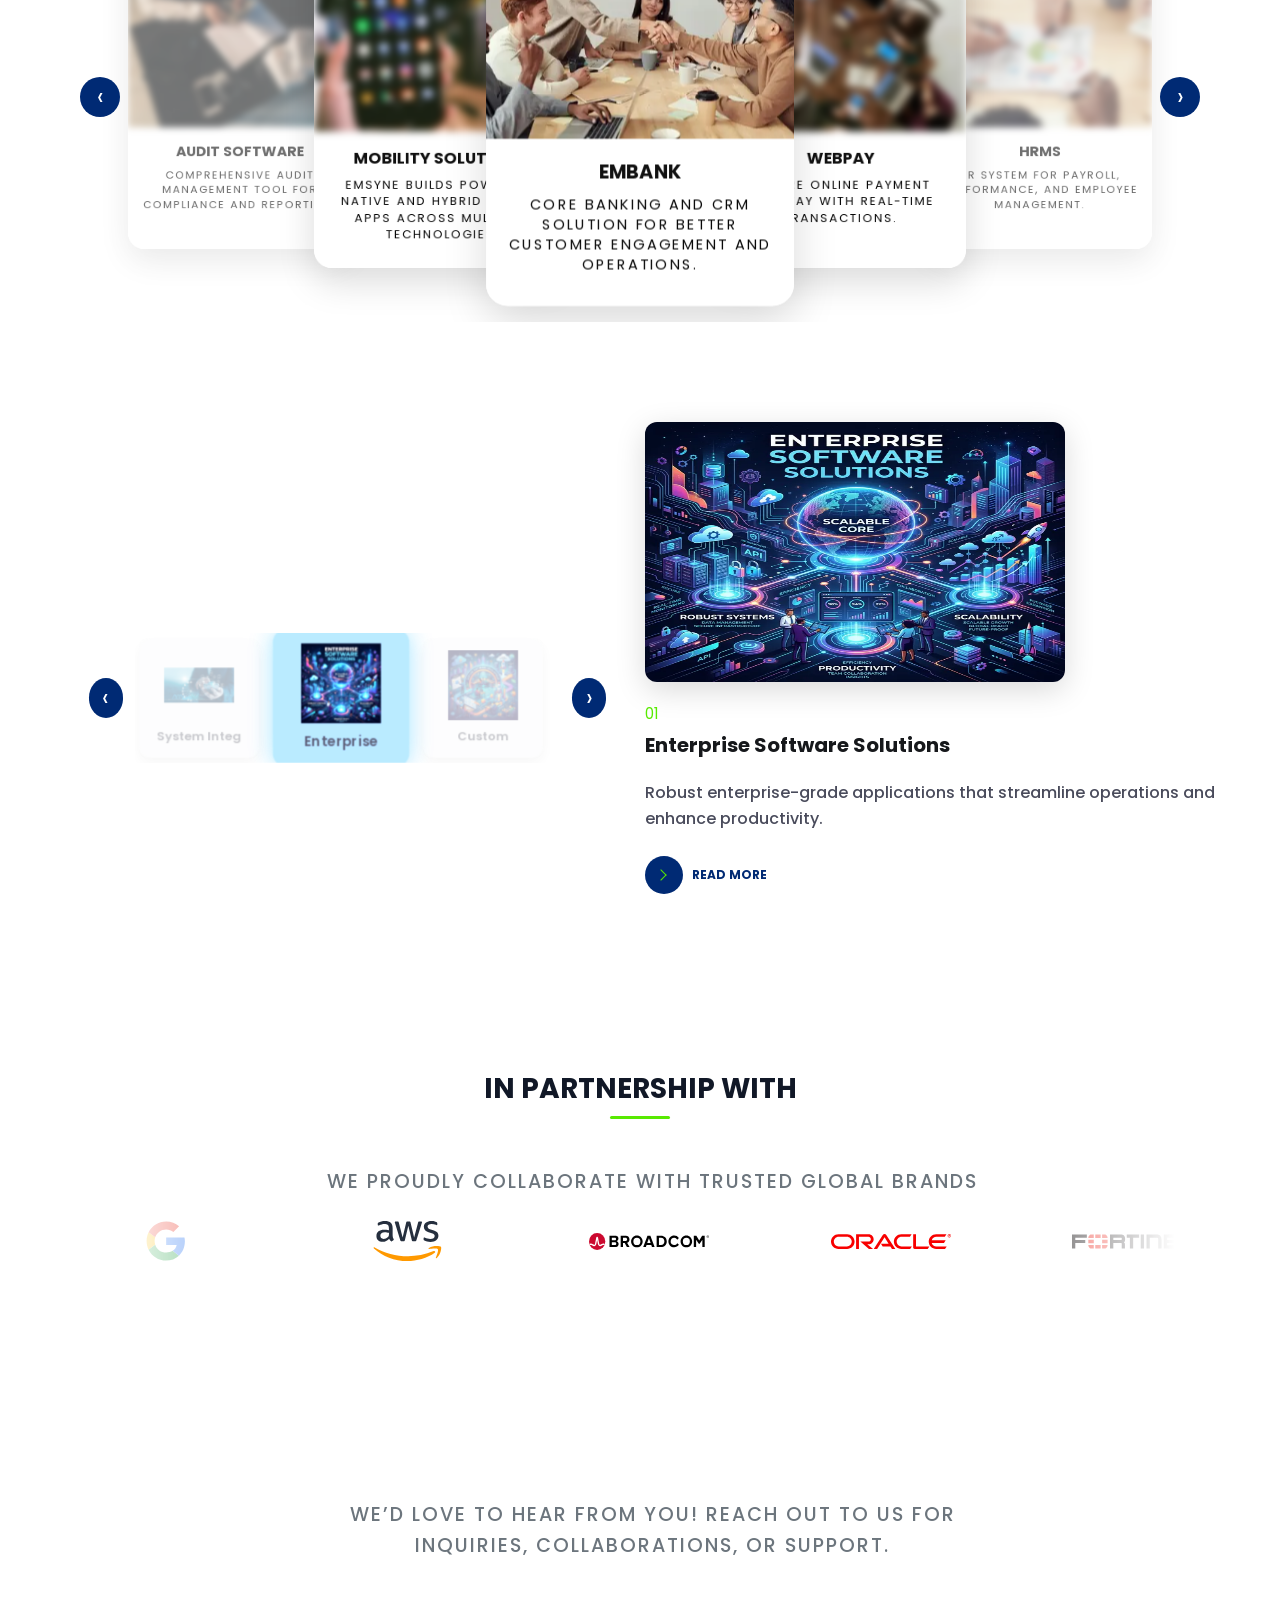
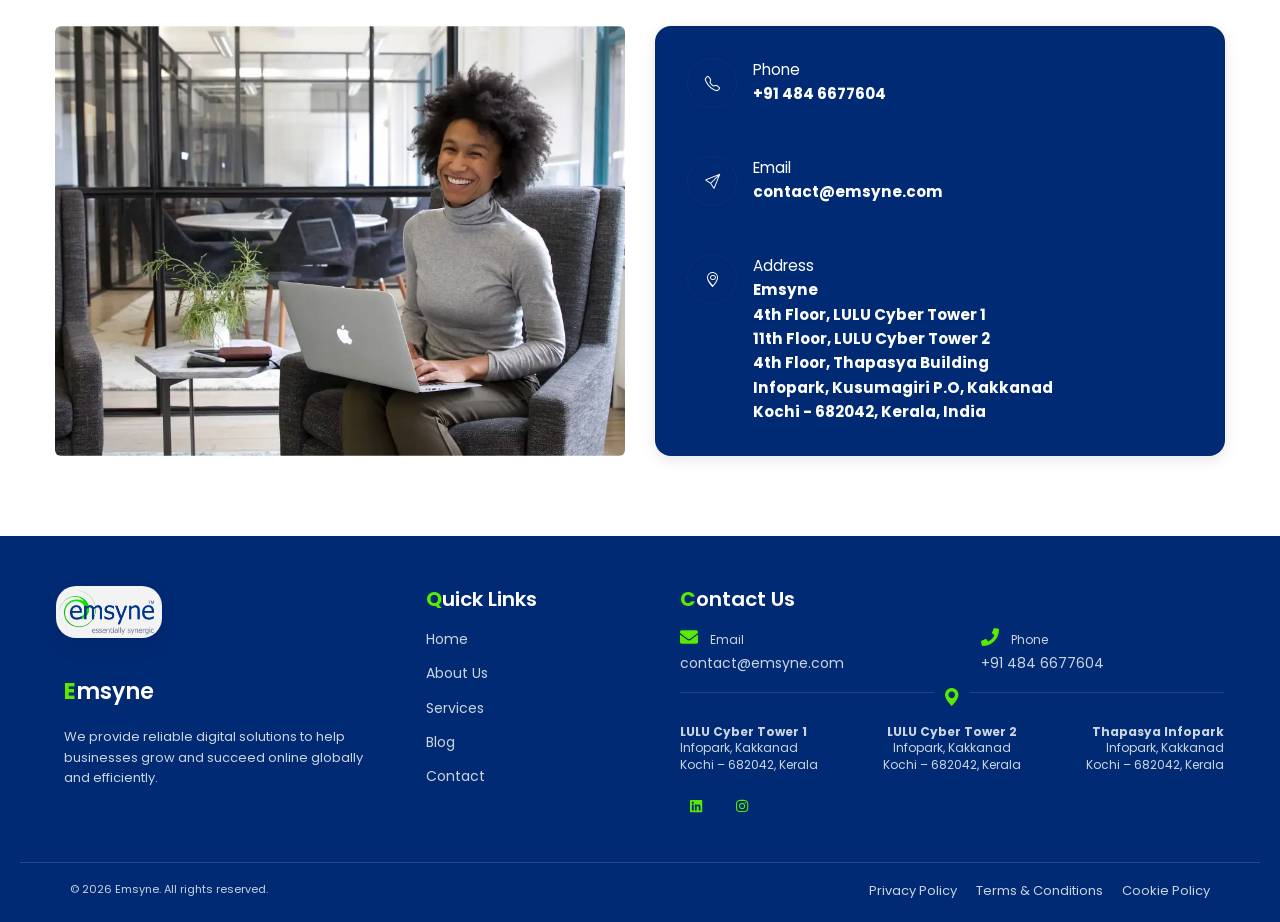
==== commit 65f6302f: "number updated" ====
--- a/index.html
+++ b/index.html
@@ -892,7 +892,7 @@
                                 <img loading="lazy" src="assets/photos/system_inte.webp" alt="System Integration & Digital Transformation" />
                             </div>
                             <div class="service-content tip">
-                                <div class="number-tip">16</div>
+                                <div class="number-tip">18</div>
                                 <h4 class="fw-bold mb-3">System Integration & Digital Transformation</h4>
                                 <div>
                                     <p>We enable organizations to modernize their operations by integrating legacy systems</p>
--- a/assets/css/navbar.css
+++ b/assets/css/navbar.css
@@ -2,10 +2,86 @@
     position: fixed;
     top: 20px;
     left: 50%;
-    transform: translate(-50%, -20px);
-    /* start slightly above */
+    transform: translateX(-50%);
     width: 90%;
+    max-width: 1180px;
     background: rgba(255, 255, 255, 0.55);
+
+    border-radius: 15px;
+    box-shadow: 0px 4px 20px rgba(0, 0, 0, 0.1);
+    z-index: 999;
+    opacity: 1;
+    transition: none;
+    height: 55px;
+    min-height: 55px;
+}
+
+/* Navbar skeleton state shown while async fetch is pending */
+#navbar-container.navbar-loading {
+    position: fixed;
+    top: 20px;
+    left: 50%;
+    transform: translate(-50%, 0);
+    width: 90%;
+    z-index: 999;
+    height: 55px;
+    min-height: 55px;
+}
+
+.navbar-skeleton {
+    display: flex;
+    justify-content: space-between;
+    align-items: center;
+    background: rgba(255, 255, 255, 0.6);
+    border-radius: 15px;
+    padding: 10px 14px;
+    box-shadow: 0px 4px 20px rgba(0, 0, 0, 0.1);
+}
+
+.skeleton-logo,
+.skeleton-links span {
+    background: linear-gradient(90deg, #eee 25%, #f5f5f5 50%, #eee 75%);
+    background-size: 200% 100%;
+    animation: skeleton-pulse 1.3s ease-in-out infinite;
+}
+
+.skeleton-logo {
+    width: 120px;
+    height: 30px;
+    border-radius: 8px;
+}
+
+.skeleton-links {
+    display: flex;
+    gap: 10px;
+}
+
+.skeleton-links span {
+    width: 40px;
+    height: 14px;
+    border-radius: 6px;
+}
+
+@keyframes skeleton-pulse {
+    0% { background-position: 200% 0; }
+    100% { background-position: -200% 0; }
+}
+
+.navbar-error {
+    background: rgba(255, 231, 231, 0.9);
+    color: #a00;
+    padding: 10px;
+    border-radius: 12px;
+    text-align: center;
+    font-size: 0.9rem;
+}
+
+.navbar-error a {
+    color: #0048b3;
+    text-decoration: underline;
+}
+
+.custom-navbar {
     backdrop-filter: blur(8px);
     border-radius: 15px;
     padding: 4px 10px;
@@ -21,12 +97,12 @@
 /* When navbar is shown (on page load fade-in) */
 .custom-navbar.show {
     opacity: 1;
-    transform: translate(-50%, 0);
+    transform: translateX(-50%);
 }
 
 /* When navbar is hidden while scrolling down */
 .custom-navbar.hidden {
-    transform: translate(-50%, -100%);
+    transform: translateX(-50%) translateY(-100%);
     opacity: 0;
     transition: transform 0.4s ease, opacity 0.4s ease;
 }
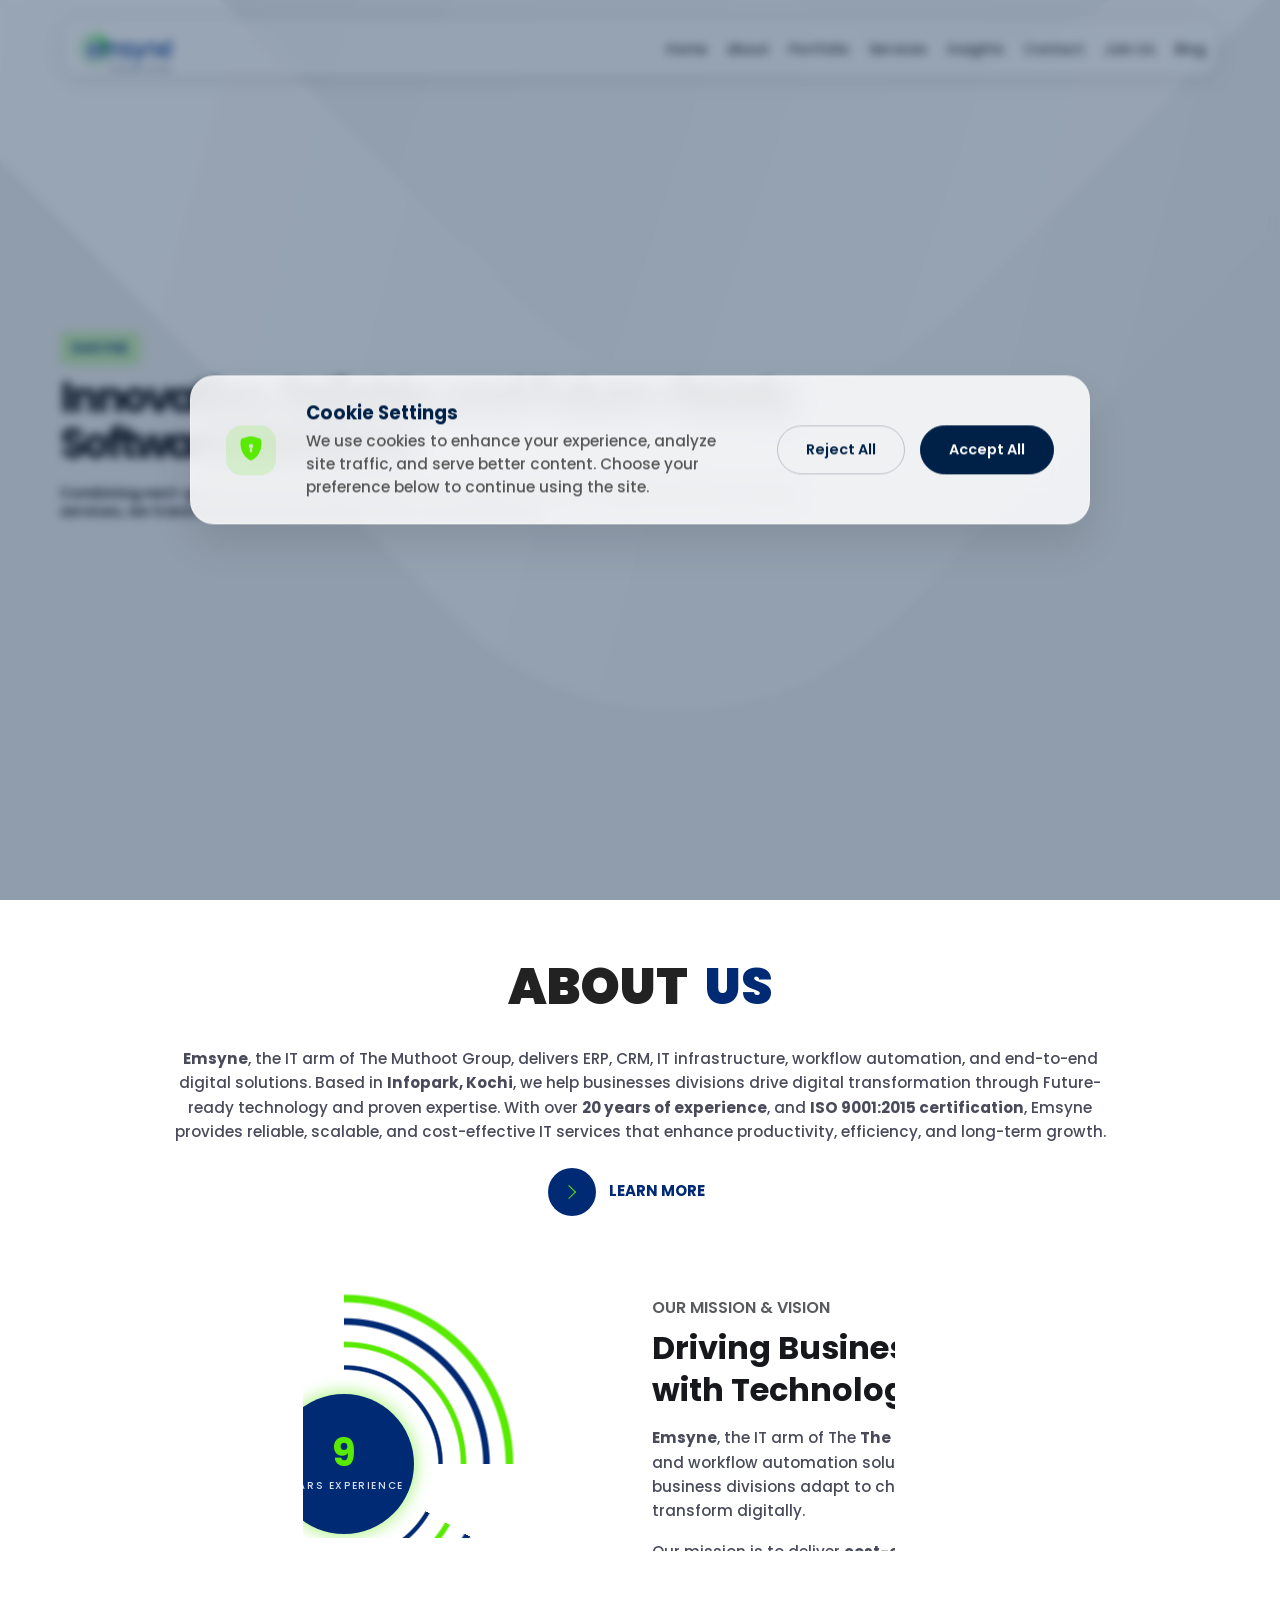
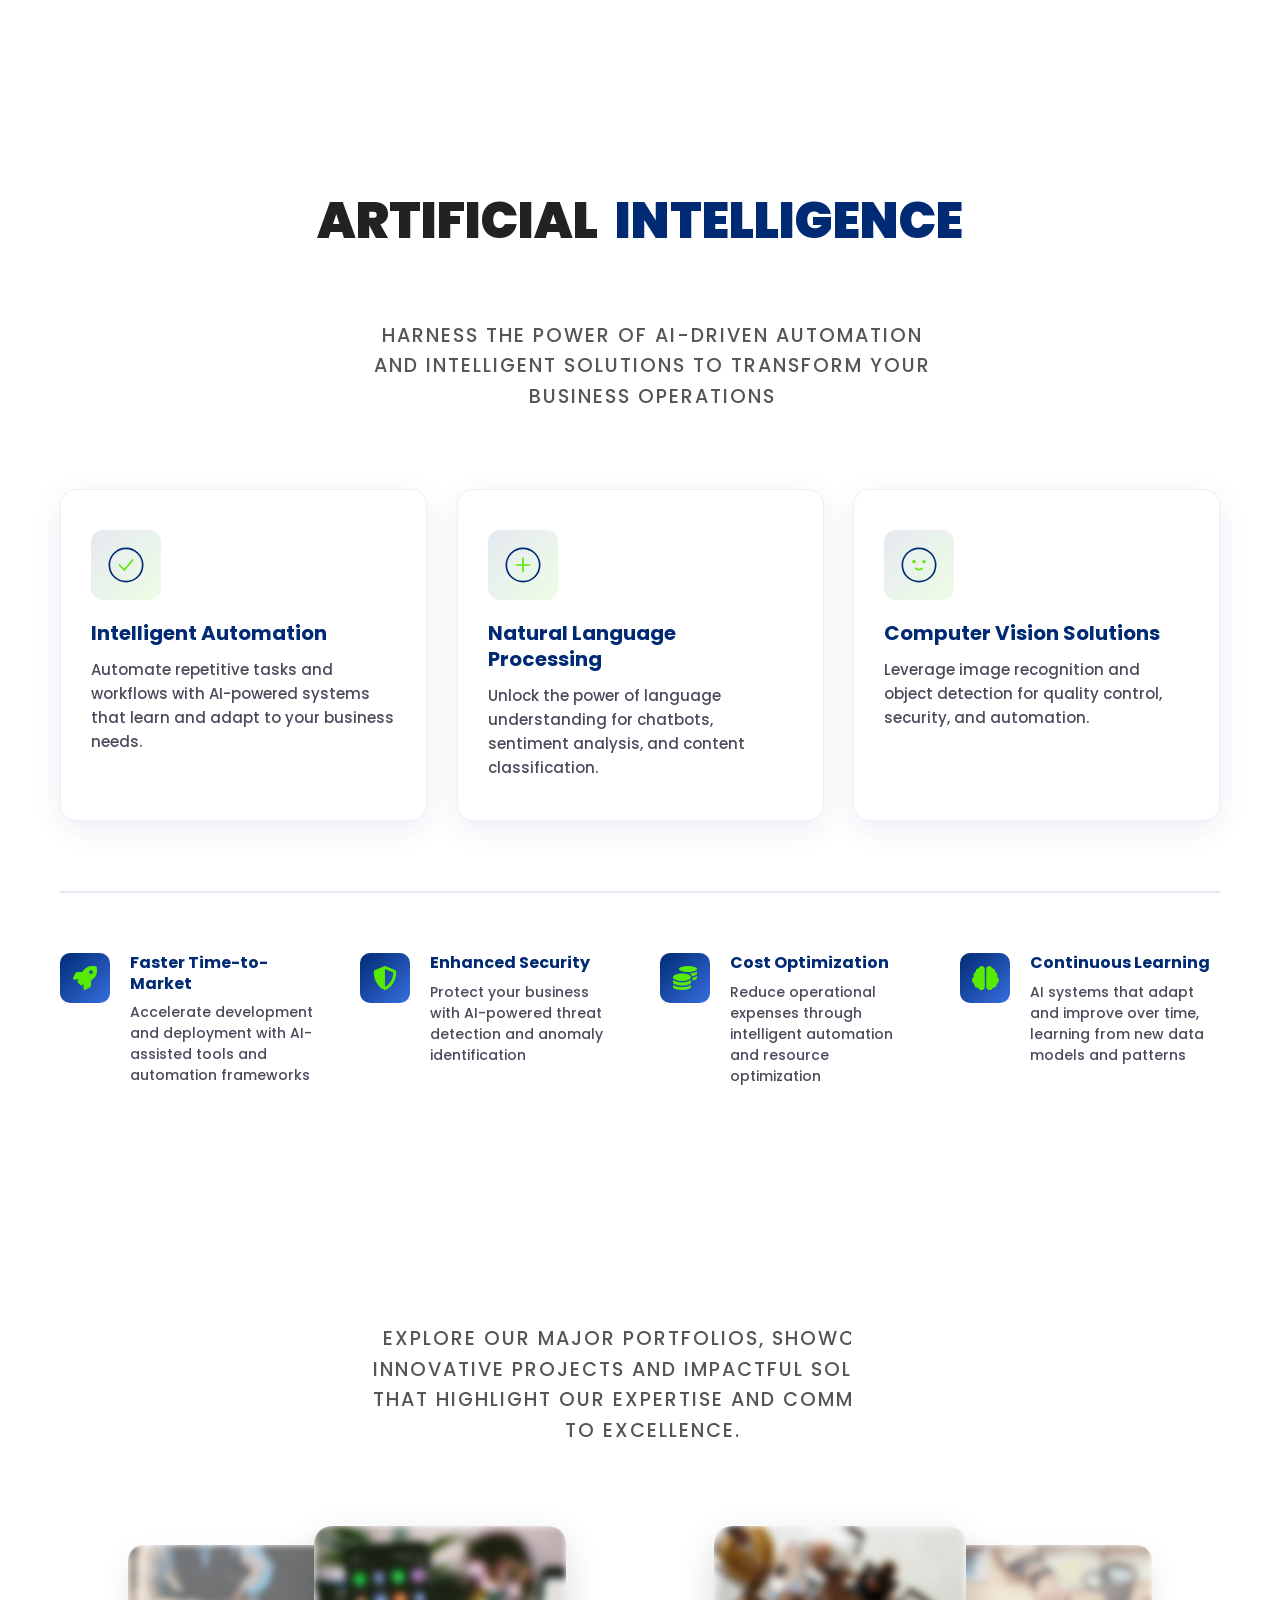
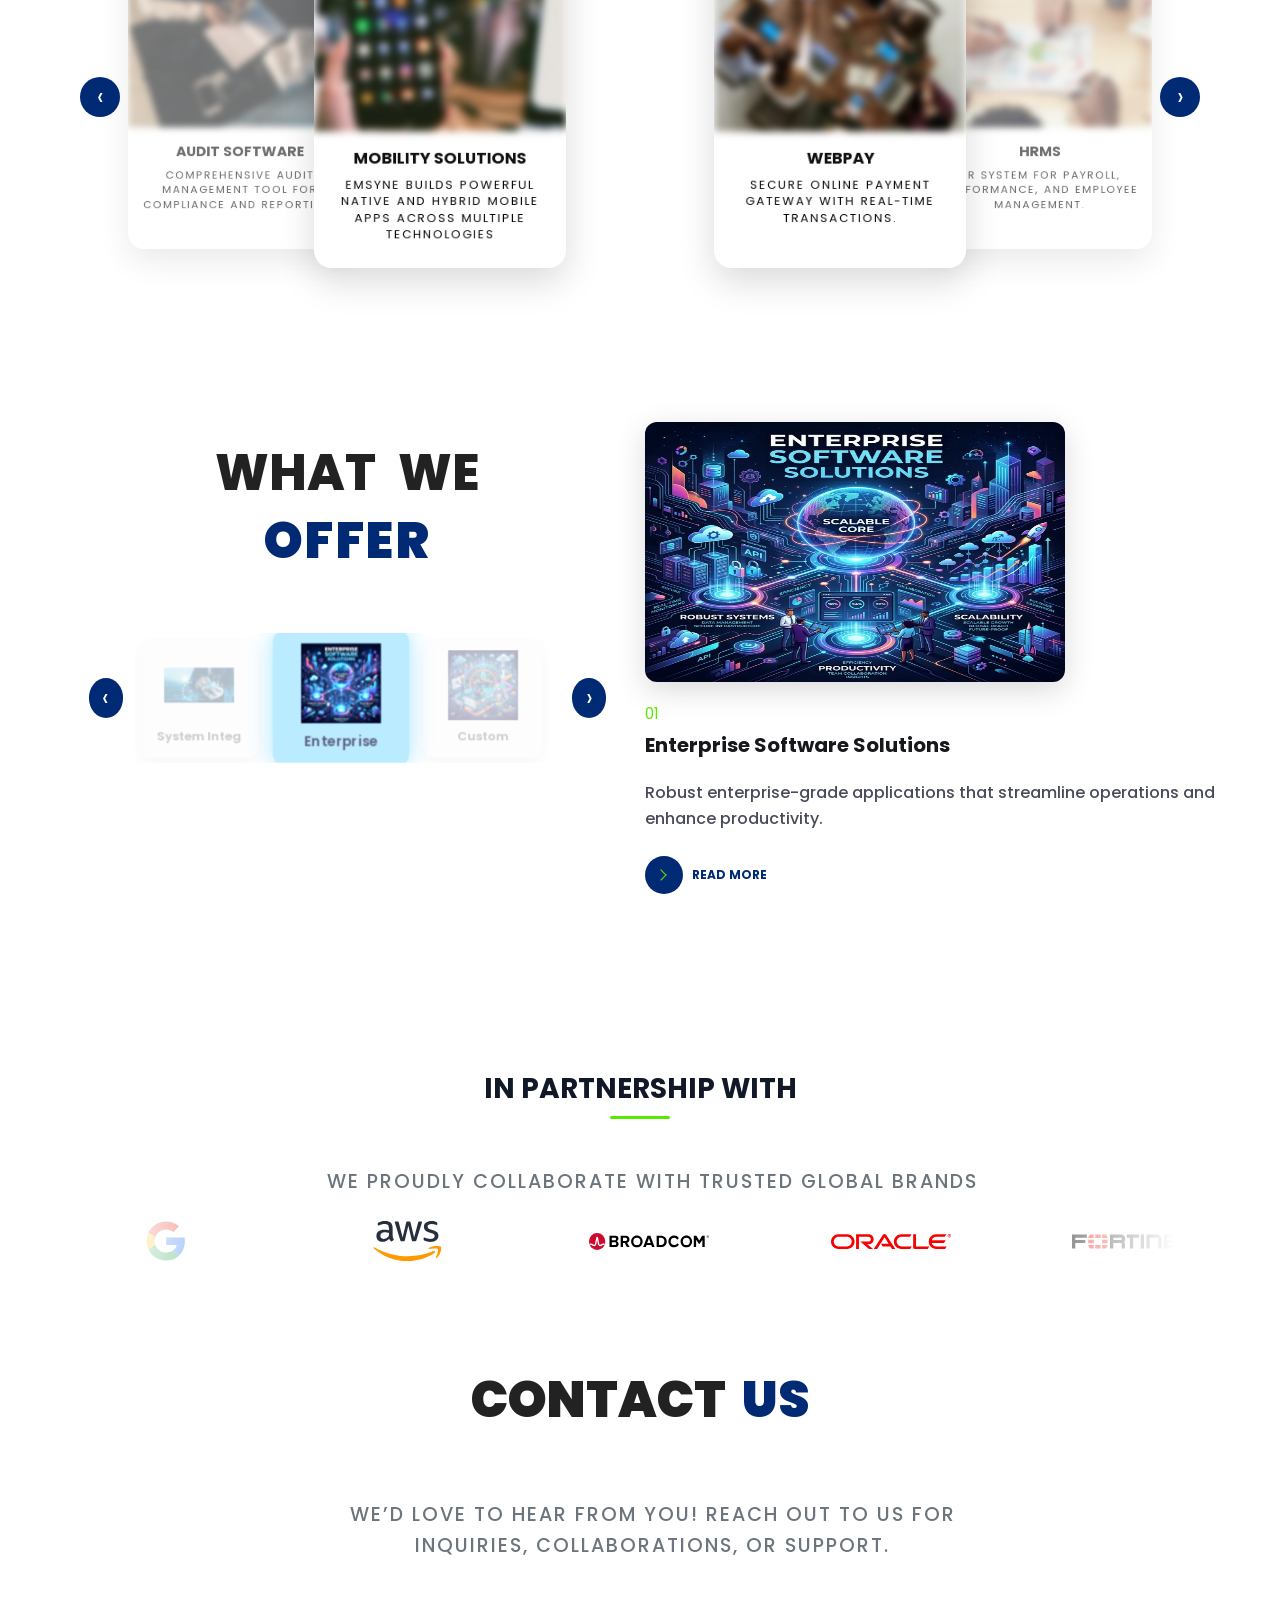
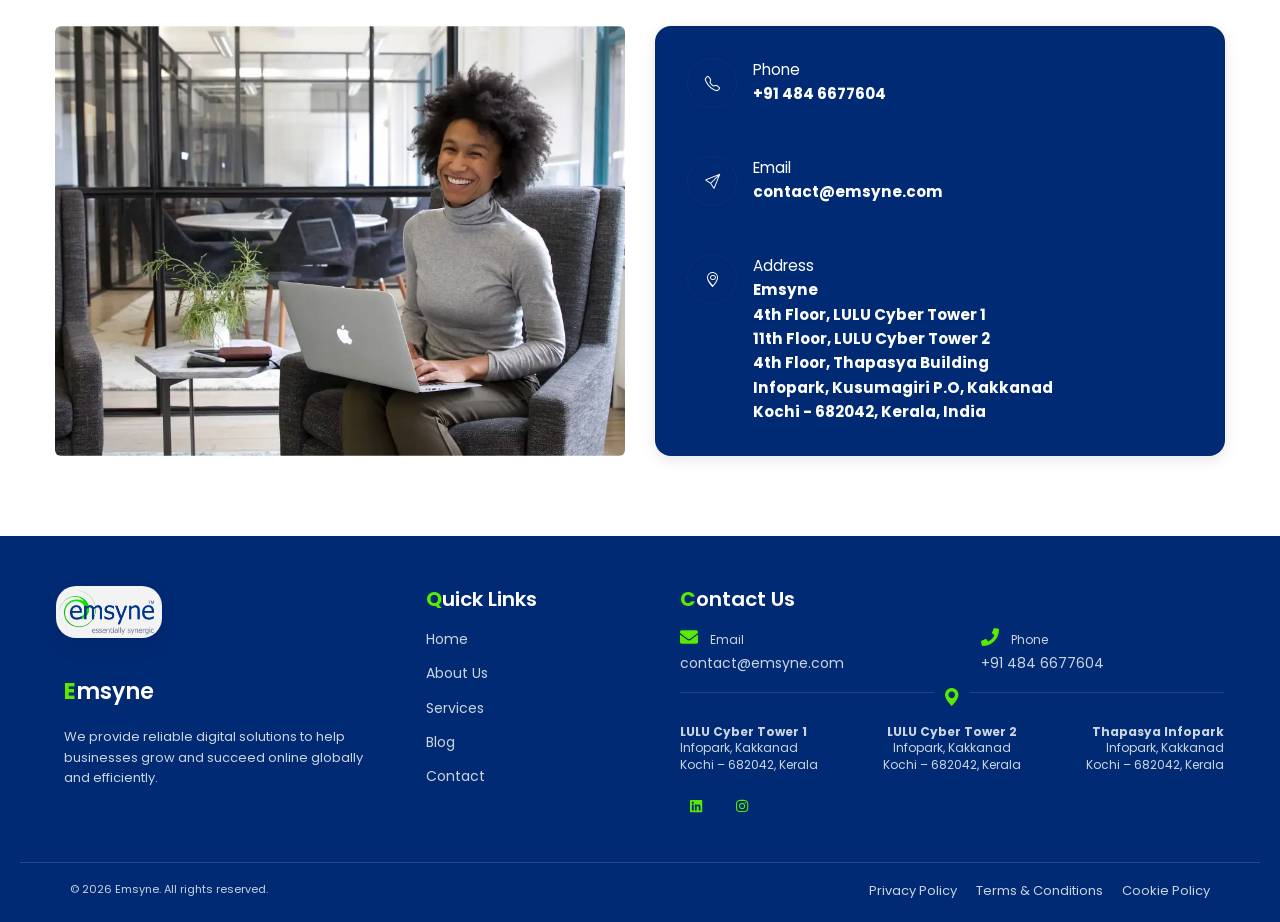
==== commit f4f9a905: "added favicon and reduced background size" ====
--- a/index.html
+++ b/index.html
@@ -6,7 +6,7 @@
     <meta charset="utf-8" />
     <meta name="viewport" content="width=device-width, initial-scale=1" />
     <title>Emsyne</title>
-
+    <link rel="icon" type="image/x-icon" href="assets/images/favicon/favicon.ico" />
     <!-- ======= Google Font =======-->
     <link rel="preconnect" href="https://fonts.googleapis.com" />
     <link rel="preconnect" href="https://fonts.gstatic.com" crossorigin="" />
@@ -20,7 +20,7 @@
     <!-- <link href="assets/vendors/glightbox/glightbox.min.css" rel="stylesheet" /> -->
     <link href="assets/vendors/swiper/swiper-bundle.min.css" rel="stylesheet" />
     <link href="assets/vendors/aos/aos.css" rel="stylesheet" />
-    <script defer defer src="assets/css/third_party_css/font-awesome/all.js"></script>
+    <script defer src="assets/css/third_party_css/font-awesome/all.js"></script>
     <!-- ======= Theme Style =======-->
     <link href="assets/css/common.css" rel="stylesheet" />
     <link href="assets/css/style.css" rel="stylesheet" />
--- a/assets/css/custom_styles.css
+++ b/assets/css/custom_styles.css
@@ -19,7 +19,7 @@
     left: 0;
     width: 100%;
     height: 100%;
-    background: url('../images/white.jpg') center/cover no-repeat;
+    background: url('../images/white.webp') center/cover no-repeat;
     /* filter: blur(8px); */
     z-index: -1;
 }
